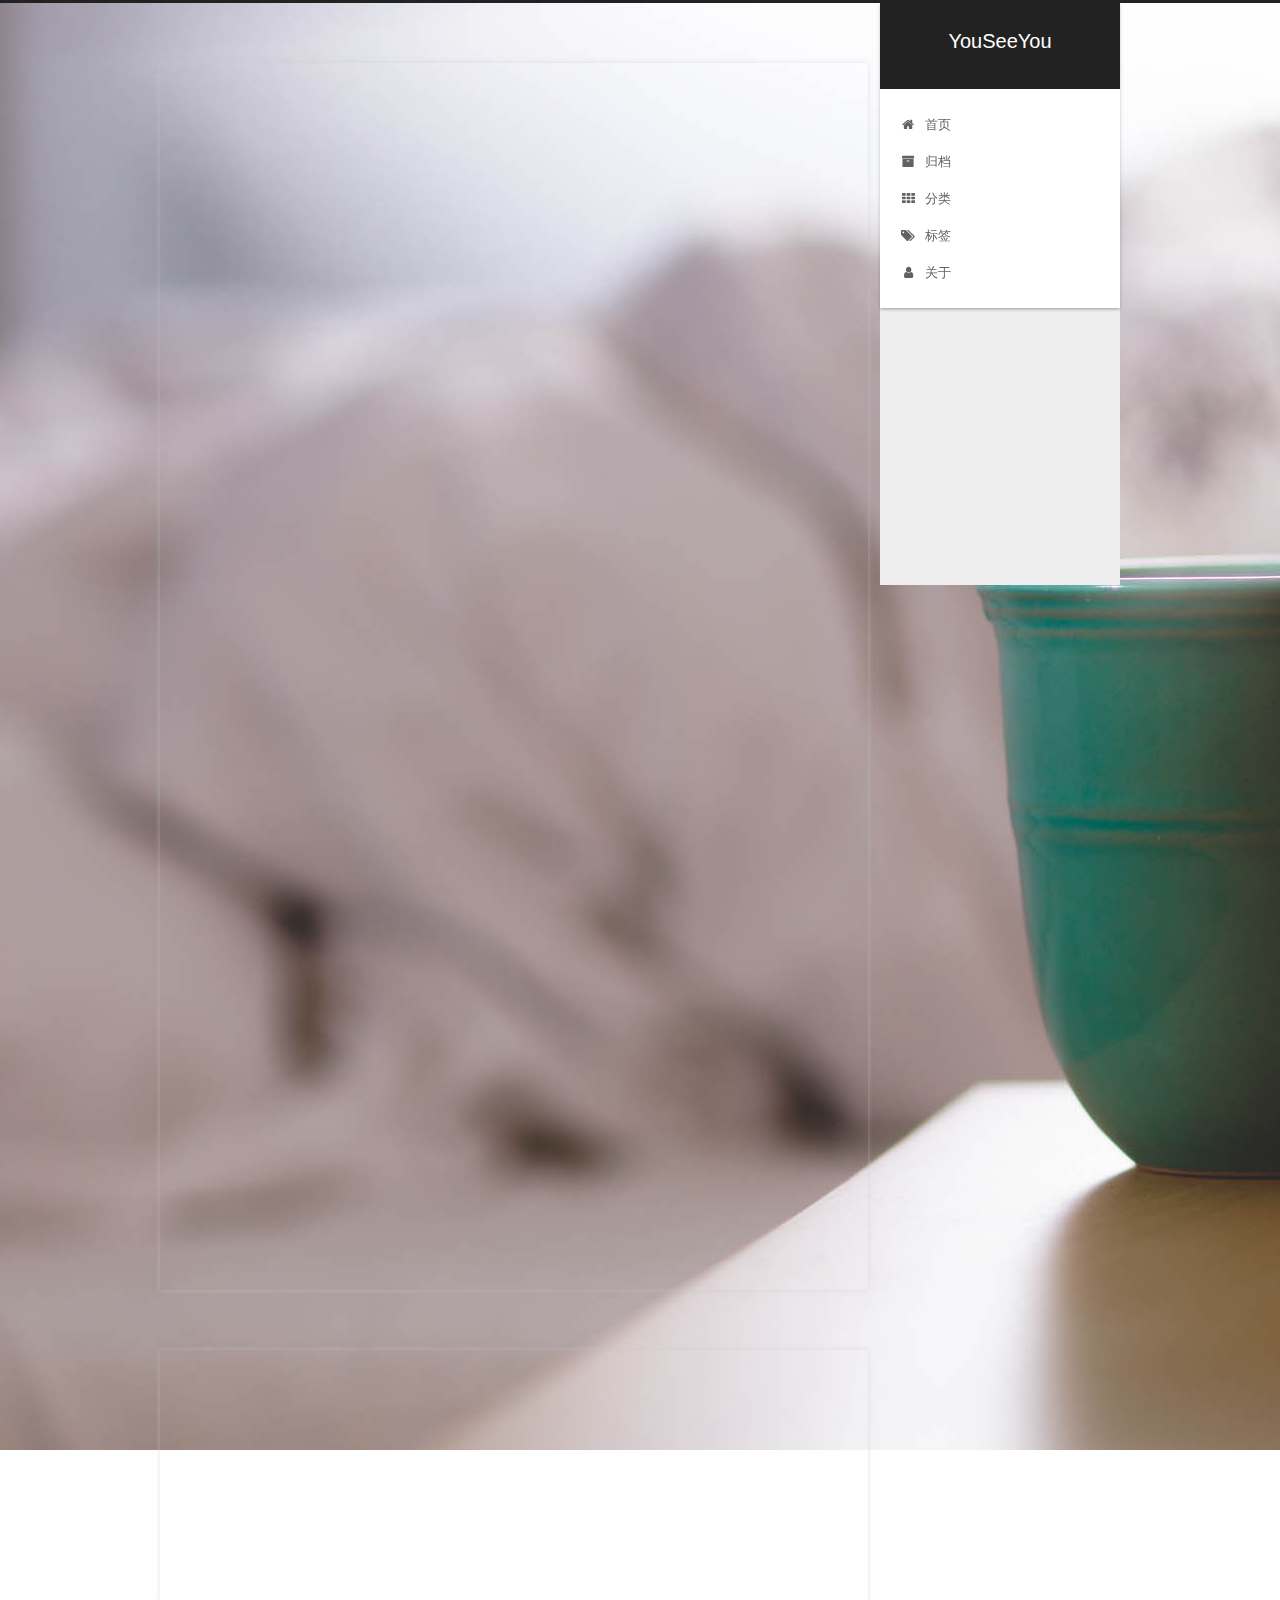
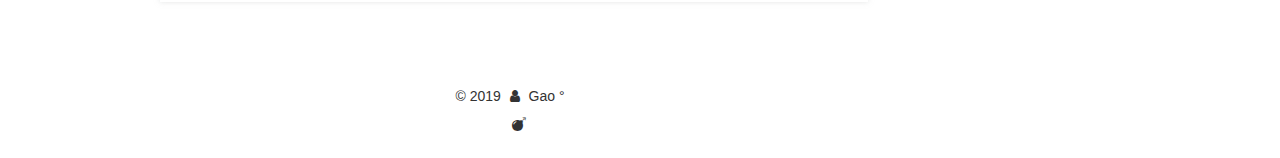
==== index.html @ b946b342 "Site updated: 2019-09-20 14:49:45" ====
<!DOCTYPE html>



  


<html class="theme-next gemini use-motion" lang="zh-Hans">
<head><meta name="generator" content="Hexo 3.8.0">
  <meta charset="UTF-8">
<meta http-equiv="X-UA-Compatible" content="IE=edge">
<meta name="viewport" content="width=device-width, initial-scale=1, maximum-scale=1">
<meta name="theme-color" content="#222">









<meta http-equiv="Cache-Control" content="no-transform">
<meta http-equiv="Cache-Control" content="no-siteapp">
















  
  
  <link href="/lib/fancybox/source/jquery.fancybox.css?v=2.1.5" rel="stylesheet" type="text/css">







<link href="/lib/font-awesome/css/font-awesome.min.css?v=4.6.2" rel="stylesheet" type="text/css">

<link href="/css/main.css?v=5.1.4" rel="stylesheet" type="text/css">

<script>
    (function(){
        if(''){
            if (prompt('请输入阅读密码:404') !== ''){
                alert('密码错误！');
                history.back();
            }
        }
    })();
</script>


  <link rel="apple-touch-icon" sizes="180x180" href="/images/favicon.ico?v=5.1.4">


  <link rel="icon" type="image/png" sizes="32x32" href="/images/favicon.ico?v=5.1.4">


  <link rel="icon" type="image/png" sizes="16x16" href="/images/favicon.ico?v=5.1.4">






  <meta name="keywords" content="Hexo, NexT">










<meta name="description" content="卿云烂兮. 乣缦缦兮.">
<meta property="og:type" content="website">
<meta property="og:title" content="YouSeeYou">
<meta property="og:url" content="http://yoursite.com/index.html">
<meta property="og:site_name" content="YouSeeYou">
<meta property="og:description" content="卿云烂兮. 乣缦缦兮.">
<meta property="og:locale" content="zh-Hans">
<meta name="twitter:card" content="summary">
<meta name="twitter:title" content="YouSeeYou">
<meta name="twitter:description" content="卿云烂兮. 乣缦缦兮.">



<script type="text/javascript" id="hexo.configurations">
  var NexT = window.NexT || {};
  var CONFIG = {
    root: '/',
    scheme: 'Gemini',
    version: '5.1.4',
    sidebar: {"position":"right      //靠右放置","display":"always       //在所有页面中都显示","offset":"12            //文章间距（只对Pisces | Gemini两种风格有效）","b2t":"false            //返回顶部按钮（只对Pisces | Gemini两种风格有效）","scrollpercent":"true   //返回顶部按钮的百分比"},
    fancybox: true,
    tabs: true,
    motion: {"enable":true,"async":false,"transition":{"post_block":"fadeIn","post_header":"slideDownIn","post_body":"slideDownIn","coll_header":"slideLeftIn","sidebar":"slideUpIn"}},
    duoshuo: {
      userId: '0',
      author: '博主'
    },
    algolia: {
      applicationID: '',
      apiKey: '',
      indexName: '',
      hits: {"per_page":10},
      labels: {"input_placeholder":"Search for Posts","hits_empty":"We didn't find any results for the search: ${query}","hits_stats":"${hits} results found in ${time} ms"}
    }
  };
</script>



  <link rel="canonical" href="http://yoursite.com/">





  <title>YouSeeYou</title>
  








</head>

<body itemscope itemtype="http://schema.org/WebPage" lang="zh-Hans">

  
  
    
  

  <div class="container sidebar-position-right      //靠右放置 
  page-home">
    <div class="headband"></div>

    <header id="header" class="header" itemscope itemtype="http://schema.org/WPHeader">
      <div class="header-inner"><div class="site-brand-wrapper">
  <div class="site-meta ">
    

    <div class="custom-logo-site-title">
      <a href="/" class="brand" rel="start">
        <span class="logo-line-before"><i></i></span>
        <span class="site-title">YouSeeYou</span>
        <span class="logo-line-after"><i></i></span>
      </a>
    </div>
      
        <p class="site-subtitle"></p>
      
  </div>

  <div class="site-nav-toggle">
    <button>
      <span class="btn-bar"></span>
      <span class="btn-bar"></span>
      <span class="btn-bar"></span>
    </button>
  </div>
</div>

<nav class="site-nav">
  

  
    <ul id="menu" class="menu">
      
        
        <li class="menu-item menu-item-home">
          <a href="/" rel="section">
            
              <i class="menu-item-icon fa fa-fw fa-home                          //首页"></i> <br>
            
            首页
          </a>
        </li>
      
        
        <li class="menu-item menu-item-archives">
          <a href="/archives/" rel="section">
            
              <i class="menu-item-icon fa fa-fw fa-archive          //归档"></i> <br>
            
            归档
          </a>
        </li>
      
        
        <li class="menu-item menu-item-categories">
          <a href="/categories/" rel="section">
            
              <i class="menu-item-icon fa fa-fw fa-th           //分类"></i> <br>
            
            分类
          </a>
        </li>
      
        
        <li class="menu-item menu-item-tags">
          <a href="/tags/" rel="section">
            
              <i class="menu-item-icon fa fa-fw fa-tags                     //标签"></i> <br>
            
            标签
          </a>
        </li>
      
        
        <li class="menu-item menu-item-about">
          <a href="/about/" rel="section">
            
              <i class="menu-item-icon fa fa-fw fa-user                   //关于"></i> <br>
            
            关于
          </a>
        </li>
      

      
    </ul>
  

  
</nav>



 </div>
    </header>

    <main id="main" class="main">
      <div class="main-inner">
        <div class="content-wrap">
          <div id="content" class="content">
            
  <section id="posts" class="posts-expand">
    
      

  

  
  
  

  <article class="post post-type-normal" itemscope itemtype="http://schema.org/Article">
  
  
  
  <div class="post-block">
    <link itemprop="mainEntityOfPage" href="http://yoursite.com/2019/09/20/My-New-Post/">

    <span hidden itemprop="author" itemscope itemtype="http://schema.org/Person">
      <meta itemprop="name" content="Gao °">
      <meta itemprop="description" content>
      <meta itemprop="image" content="/images/headPortrait.jpg">
    </span>

    <span hidden itemprop="publisher" itemscope itemtype="http://schema.org/Organization">
      <meta itemprop="name" content="YouSeeYou">
    </span>

    
      <header class="post-header">

        
        
          <h1 class="post-title" itemprop="name headline">
                
                <a class="post-title-link" href="/2019/09/20/My-New-Post/" itemprop="url">Gao °</a></h1>
        

        <div class="post-meta">
          <span class="post-time">
            
              <span class="post-meta-item-icon">
                <i class="fa fa-calendar-o"></i>
              </span>
              
                <span class="post-meta-item-text">发表于</span>
              
              <time title="创建于" itemprop="dateCreated datePublished" datetime="2019-09-20T14:44:04+08:00">
                2019-09-20
              </time>
            

            

            
          </span>

          
            <span class="post-category">
            
              <span class="post-meta-divider">|</span>
            
              <span class="post-meta-item-icon">
                <i class="fa fa-folder-o"></i>
              </span>
              
                <span class="post-meta-item-text">分类于</span>
              
              
                <span itemprop="about" itemscope itemtype="http://schema.org/Thing">
                  <a href="/categories/无/" itemprop="url" rel="index">
                    <span itemprop="name">无</span>
                  </a>
                </span>

                
                
              
            </span>
          

          
            
          

          
          

          

          

          

        </div>
      </header>
    

    
    
    
    <div class="post-body" itemprop="articleBody">

      
      

      
        
          <!-- <iframe scrolling='no' frameborder='0' src='http://yibo.iyiyun.com/Home/Distribute/ad404/key/1352236' width='654' height='470' style='display:block;'></iframe> -->
<!-- <a href="https://info.flagcounter.com/Z4oO"><img src="https://s11.flagcounter.com/count2/Z4oO/bg_FFFFFF/txt_000000/border_CCCCCC/columns_2/maxflags_10/viewers_0/labels_0/pageviews_0/flags_0/percent_0/" alt="Flag Counter" border="0"></a> -->
<p>多图警告！！<br><img src="/video/WH/2.jpg"></p>
<p><img src="/video/WH/3.jpg"><br>
          <!--noindex-->
          <div class="post-button text-center">
            <a class="btn" href="/2019/09/20/My-New-Post/#more" rel="contents">
              阅读全文 &raquo;
            </a>
          </div>
          <!--/noindex-->
        
      
    </p></div>
    
    
    
    <div>
          
    </div>
    

    

    

    <footer class="post-footer">
      

      

      

      
      
        <div class="post-eof"></div>
      
    </footer>
  </div>
  
  
  
  </article>


    
      

  

  
  
  

  <article class="post post-type-normal" itemscope itemtype="http://schema.org/Article">
  
  
  
  <div class="post-block">
    <link itemprop="mainEntityOfPage" href="http://yoursite.com/2019/09/20/password-test/">

    <span hidden itemprop="author" itemscope itemtype="http://schema.org/Person">
      <meta itemprop="name" content="Gao °">
      <meta itemprop="description" content>
      <meta itemprop="image" content="/images/headPortrait.jpg">
    </span>

    <span hidden itemprop="publisher" itemscope itemtype="http://schema.org/Organization">
      <meta itemprop="name" content="YouSeeYou">
    </span>

    
      <header class="post-header">

        
        
          <h1 class="post-title" itemprop="name headline">
                
                <a class="post-title-link" href="/2019/09/20/password-test/" itemprop="url">Gao °</a></h1>
        

        <div class="post-meta">
          <span class="post-time">
            
              <span class="post-meta-item-icon">
                <i class="fa fa-calendar-o"></i>
              </span>
              
                <span class="post-meta-item-text">发表于</span>
              
              <time title="创建于" itemprop="dateCreated datePublished" datetime="2019-09-20T14:24:49+08:00">
                2019-09-20
              </time>
            

            

            
          </span>

          
            <span class="post-category">
            
              <span class="post-meta-divider">|</span>
            
              <span class="post-meta-item-icon">
                <i class="fa fa-folder-o"></i>
              </span>
              
                <span class="post-meta-item-text">分类于</span>
              
              
                <span itemprop="about" itemscope itemtype="http://schema.org/Thing">
                  <a href="/categories/密码/" itemprop="url" rel="index">
                    <span itemprop="name">密码</span>
                  </a>
                </span>

                
                
              
            </span>
          

          
            
          

          
          

          

          

          

        </div>
      </header>
    

    
    
    
    <div class="post-body" itemprop="articleBody">

      
      

      
        
          
            
          
        
      
    </div>
    
    
    
    <div>
          
    </div>
    

    

    

    <footer class="post-footer">
      

      

      

      
      
        <div class="post-eof"></div>
      
    </footer>
  </div>
  
  
  
  </article>


    
  </section>

  


          </div>
          


          

        </div>
        
          
  
  <div class="sidebar-toggle">
    <div class="sidebar-toggle-line-wrap">
      <span class="sidebar-toggle-line sidebar-toggle-line-first"></span>
      <span class="sidebar-toggle-line sidebar-toggle-line-middle"></span>
      <span class="sidebar-toggle-line sidebar-toggle-line-last"></span>
    </div>
  </div>

  <aside id="sidebar" class="sidebar">
    
    <div class="sidebar-inner">

      

      

      <section class="site-overview-wrap sidebar-panel sidebar-panel-active">
        <div class="site-overview">
          <div class="site-author motion-element" itemprop="author" itemscope itemtype="http://schema.org/Person">
            
              <img class="site-author-image" itemprop="image" src="/images/headPortrait.jpg" alt="Gao °">
            
              <p class="site-author-name" itemprop="name">Gao °</p>
              <p class="site-description motion-element" itemprop="description">卿云烂兮. 乣缦缦兮.</p>
          </div>

          <nav class="site-state motion-element">

            
              <div class="site-state-item site-state-posts">
              
                <a href="/archives/">
              
                  <span class="site-state-item-count">2</span>
                  <span class="site-state-item-name">日志</span>
                </a>
              </div>
            

            
              
              
              <div class="site-state-item site-state-categories">
                
                  <span class="site-state-item-count">2</span>
                  <span class="site-state-item-name">分类</span>
                
              </div>
            

            
              
              
              <div class="site-state-item site-state-tags">
                
                  <span class="site-state-item-count">1</span>
                  <span class="site-state-item-name">标签</span>
                
              </div>
            

          </nav>

          

          

          
          

          
          

          
        </div>
      </section>

      

      
        <div class="back-to-top">
          <i class="fa fa-arrow-up"></i>
          
            <span id="scrollpercent"><span>0</span>%</span>
          
        </div>
      

    </div>
  </aside>


        
      </div>
    </main>

    <footer id="footer" class="footer">
      <div class="footer-inner">
        <div class="copyright">&copy; <span itemprop="copyrightYear">2019</span>
  <span class="with-love">
    <i class="fa fa-user"></i>
  </span>
  <span class="author" itemprop="copyrightHolder">Gao °</span>

  
</div>


  <div class="powered-by"></div>






  <div class="theme-info">
<span>　<i class="fa fa-bomb"></i></span>
<span id="showDays"></span>
</div>

<div>
<script async src="https://busuanzi.ibruce.info/busuanzi/2.3/busuanzi.pure.mini.js"></script>
<span id="busuanzi_container_site_pv" style="display:none">
    本站总访问量 <span id="busuanzi_value_site_pv"></span> 次
    <span class="post-meta-divider">|</span>
</span>
<span id="busuanzi_container_site_uv" style="display:none">
    有<span id="busuanzi_value_site_uv"></span>人看过我的博客啦
</span>
</div>


<script>
  var seconds = 1000;
  var minutes = seconds * 60;
  var hours = minutes * 60;
  var days = hours * 24;
  var years = days * 365;
  var birthDay = Date.UTC(2018,12,17,00,00,00); // 这里设置建站时间
  setInterval(function() {
    var today = new Date();
    var todayYear = today.getFullYear();
    var todayMonth = today.getMonth()+1;
    var todayDate = today.getDate();
    var todayHour = today.getHours();
    var todayMinute = today.getMinutes();
    var todaySecond = today.getSeconds();
    var now = Date.UTC(todayYear,todayMonth,todayDate,todayHour,todayMinute,todaySecond);
    var diff = now - birthDay;
    var diffYears = Math.floor(diff/years);
    var diffDays = Math.floor((diff/days)-diffYears*365);
    var diffHours = Math.floor((diff-(diffYears*365+diffDays)*days)/hours);
    var diffMinutes = Math.floor((diff-(diffYears*365+diffDays)*days-diffHours*hours)/minutes);
    var diffSeconds = Math.floor((diff-(diffYears*365+diffDays)*days-diffHours*hours-diffMinutes*minutes)/seconds);
      document.getElementById('showDays').innerHTML="本站已运行 "+diffYears+" 年 "+diffDays+" 天 "+diffHours+" 小时 "+diffMinutes+" 分钟 "+diffSeconds+" 秒";
  }, 1000);
</script>
        







        
      </div>
    </footer>

    

    

  </div>

  

<script type="text/javascript">
  if (Object.prototype.toString.call(window.Promise) !== '[object Function]') {
    window.Promise = null;
  }
</script>









  












  
  
    <script type="text/javascript" src="/lib/jquery/index.js?v=2.1.3"></script>
  

  
  
    <script type="text/javascript" src="/lib/fastclick/lib/fastclick.min.js?v=1.0.6"></script>
  

  
  
    <script type="text/javascript" src="/lib/jquery_lazyload/jquery.lazyload.js?v=1.9.7"></script>
  

  
  
    <script type="text/javascript" src="/lib/velocity/velocity.min.js?v=1.2.1"></script>
  

  
  
    <script type="text/javascript" src="/lib/velocity/velocity.ui.min.js?v=1.2.1"></script>
  

  
  
    <script type="text/javascript" src="/lib/fancybox/source/jquery.fancybox.pack.js?v=2.1.5"></script>
  


  


  <script type="text/javascript" src="/js/src/utils.js?v=5.1.4"></script>

  <script type="text/javascript" src="/js/src/motion.js?v=5.1.4"></script>



  
  


  <script type="text/javascript" src="/js/src/affix.js?v=5.1.4"></script>

  <script type="text/javascript" src="/js/src/schemes/pisces.js?v=5.1.4"></script>



  

  


  <script type="text/javascript" src="/js/src/bootstrap.js?v=5.1.4"></script>



  


  




	





  





  












  





  

  

  

  
  

  

  

  

<script src="/live2dw/lib/L2Dwidget.min.js?094cbace49a39548bed64abff5988b05"></script><script>L2Dwidget.init({"pluginRootPath":"live2dw/","pluginJsPath":"lib/","pluginModelPath":"assets/","model":{"jsonPath":"live2d-widget-model-wanko"},"display":{"position":"right","width":150,"height":300},"mobile":{"show":true},"log":false,"tagMode":false});</script></body>
</html>
---- css/main.css ----
/* normalize.css v3.0.2 | MIT License | git.io/normalize */
html {
  font-family: sans-serif; /* 1 */
  -ms-text-size-adjust: 100%; /* 2 */
  -webkit-text-size-adjust: 100%; /* 2 */
}
body {
  margin: 0;
}
article,
aside,
details,
figcaption,
figure,
footer,
header,
hgroup,
main,
menu,
nav,
section,
summary {
  display: block;
}
audio,
canvas,
progress,
video {
  display: inline-block; /* 1 */
  vertical-align: baseline; /* 2 */
}
audio:not([controls]) {
  display: none;
  height: 0;
}
[hidden],
template {
  display: none;
}
a {
  background-color: transparent;
}
a:active,
a:hover {
  outline: 0;
}
abbr[title] {
  border-bottom: 1px dotted;
}
b,
strong {
  font-weight: bold;
}
dfn {
  font-style: italic;
}
h1 {
  font-size: 2em;
  margin: 0.67em 0;
}
mark {
  background: #ff0;
  color: #000;
}
small {
  font-size: 80%;
}
sub,
sup {
  font-size: 75%;
  line-height: 0;
  position: relative;
  vertical-align: baseline;
}
sup {
  top: -0.5em;
}
sub {
  bottom: -0.25em;
}
img {
  border: 0;
}
svg:not(:root) {
  overflow: hidden;
}
figure {
  margin: 1em 40px;
}
hr {
  -moz-box-sizing: content-box;
  box-sizing: content-box;
  height: 0;
}
pre {
  overflow: auto;
}
code,
kbd,
pre,
samp {
  font-family: monospace, monospace;
  font-size: 1em;
}
button,
input,
optgroup,
select,
textarea {
  color: inherit; /* 1 */
  font: inherit; /* 2 */
  margin: 0; /* 3 */
}
button {
  overflow: visible;
}
button,
select {
  text-transform: none;
}
button,
html input[type="button"],
input[type="reset"],
input[type="submit"] {
  -webkit-appearance: button; /* 2 */
  cursor: pointer; /* 3 */
}
button[disabled],
html input[disabled] {
  cursor: default;
}
button::-moz-focus-inner,
input::-moz-focus-inner {
  border: 0;
  padding: 0;
}
input {
  line-height: normal;
}
input[type="checkbox"],
input[type="radio"] {
  box-sizing: border-box; /* 1 */
  padding: 0; /* 2 */
}
input[type="number"]::-webkit-inner-spin-button,
input[type="number"]::-webkit-outer-spin-button {
  height: auto;
}
input[type="search"] {
  -webkit-appearance: textfield; /* 1 */
  -moz-box-sizing: content-box;
  -webkit-box-sizing: content-box; /* 2 */
  box-sizing: content-box;
}
input[type="search"]::-webkit-search-cancel-button,
input[type="search"]::-webkit-search-decoration {
  -webkit-appearance: none;
}
fieldset {
  border: 1px solid #c0c0c0;
  margin: 0 2px;
  padding: 0.35em 0.625em 0.75em;
}
legend {
  border: 0; /* 1 */
  padding: 0; /* 2 */
}
textarea {
  overflow: auto;
}
optgroup {
  font-weight: bold;
}
table {
  border-collapse: collapse;
  border-spacing: 0;
}
td,
th {
  padding: 0;
}
::selection {
  background: #262a30;
  color: #fff;
}
body {
  position: relative;
  font-family: 'Lato', "PingFang SC", "Microsoft YaHei", sans-serif;
  font-size: 14px;
  line-height: 2;
  color: #555;
  background: #eee;
}
@media (max-width: 767px) {
  body {
    padding-right: 0 !important;
  }
}
@media (min-width: 768px) and (max-width: 991px) {
  body {
    padding-right: 0 !important;
  }
}
@media (min-width: 1600px) {
  body {
    font-size: 16px;
  }
}
h1,
h2,
h3,
h4,
h5,
h6 {
  margin: 0;
  padding: 0;
  font-weight: bold;
  line-height: 1.5;
  font-family: 'Lato', "PingFang SC", "Microsoft YaHei", sans-serif;
}
h2,
h3,
h4,
h5,
h6 {
  margin: 20px 0 15px;
}
h1 {
  font-size: 22px;
}
@media (max-width: 767px) {
  h1 {
    font-size: 18px;
  }
}
h2 {
  font-size: 20px;
}
@media (max-width: 767px) {
  h2 {
    font-size: 16px;
  }
}
h3 {
  font-size: 18px;
}
@media (max-width: 767px) {
  h3 {
    font-size: 14px;
  }
}
h4 {
  font-size: 16px;
}
@media (max-width: 767px) {
  h4 {
    font-size: 12px;
  }
}
h5 {
  font-size: 14px;
}
@media (max-width: 767px) {
  h5 {
    font-size: 10px;
  }
}
h6 {
  font-size: 12px;
}
@media (max-width: 767px) {
  h6 {
    font-size: 8px;
  }
}
p {
  margin: 0 0 20px 0;
}
a {
  color: #555;
  text-decoration: none;
  outline: none;
  border-bottom: 1px solid #999;
  word-wrap: break-word;
}
a:hover {
  color: #222;
  border-bottom-color: #222;
}
blockquote {
  margin: 0;
  padding: 0;
}
img {
  display: block;
  margin: auto;
  max-width: 100%;
  height: auto;
}
hr {
  margin: 40px 0;
  height: 3px;
  border: none;
  background-color: #ddd;
  background-image: repeating-linear-gradient(-45deg, #fff, #fff 4px, transparent 4px, transparent 8px);
}
blockquote {
  padding: 0 15px;
  color: #666;
  border-left: 4px solid #ddd;
}
blockquote cite::before {
  content: "-";
  padding: 0 5px;
}
dt {
  font-weight: 700;
}
dd {
  margin: 0;
  padding: 0;
}
kbd {
  border: 1px solid #ccc;
  border-radius: 0.2em;
  box-shadow: 0.1em 0.1em 0.2em rgba(0,0,0,0.1);
  background-color: #f9f9f9;
  font-family: inherit;
  background-image: -webkit-linear-gradient(top, #eee, #fff, #eee);
  padding: 0.1em 0.3em;
  white-space: nowrap;
}
.text-left {
  text-align: left;
}
.text-center {
  text-align: center;
}
.text-right {
  text-align: right;
}
.text-justify {
  text-align: justify;
}
.text-nowrap {
  white-space: nowrap;
}
.text-lowercase {
  text-transform: lowercase;
}
.text-uppercase {
  text-transform: uppercase;
}
.text-capitalize {
  text-transform: capitalize;
}
.center-block {
  display: block;
  margin-left: auto;
  margin-right: auto;
}
.clearfix:before,
.clearfix:after {
  content: " ";
  display: table;
}
.clearfix:after {
  clear: both;
}
.pullquote {
  width: 45%;
}
.pullquote.left {
  float: left;
  margin-left: 5px;
  margin-right: 10px;
}
.pullquote.right {
  float: right;
  margin-left: 10px;
  margin-right: 5px;
}
.affix.affix.affix {
  position: fixed;
}
.translation {
  margin-top: -20px;
  font-size: 14px;
  color: #999;
}
.scrollbar-measure {
  width: 100px;
  height: 100px;
  overflow: scroll;
  position: absolute;
  top: -9999px;
}
.use-motion .motion-element {
  opacity: 0;
}
table {
  margin: 20px 0;
  width: 100%;
  border-collapse: collapse;
  border-spacing: 0;
  border: 1px solid #ddd;
  font-size: 14px;
  table-layout: fixed;
  word-wrap: break-all;
}
table>tbody>tr:nth-of-type(odd) {
  background-color: #f9f9f9;
}
table>tbody>tr:hover {
  background-color: #f5f5f5;
}
caption,
th,
td {
  padding: 8px;
  text-align: left;
  vertical-align: middle;
  font-weight: normal;
}
th,
td {
  border-bottom: 3px solid #ddd;
  border-right: 1px solid #eee;
}
th {
  padding-bottom: 10px;
  font-weight: 700;
}
td {
  border-bottom-width: 1px;
}
html,
body {
  height: 100%;
}
.container {
  position: relative;
  min-height: 100%;
}
.header-inner {
  margin: 0 auto;
  padding: 100px 0 70px;
  width: calc(100% - 252px);
}
@media (min-width: 1600px) {
  .container .header-inner {
    width: 900px;
  }
}
.main {
  padding-bottom: 150px;
}
.main-inner {
  margin: 0 auto;
  width: calc(100% - 252px);
}
@media (min-width: 1600px) {
  .container .main-inner {
    width: 900px;
  }
}
.footer {
  position: absolute;
  left: 0;
  bottom: 0;
  width: 100%;
  min-height: 50px;
}
.footer-inner {
  box-sizing: border-box;
  margin: 20px auto;
  width: calc(100% - 252px);
}
@media (min-width: 1600px) {
  .container .footer-inner {
    width: 900px;
  }
}
pre,
.highlight {
  overflow: auto;
  margin: 20px 0;
  padding: 0;
  font-size: 13px;
  color: #4d4d4c;
  background: #f7f7f7;
  line-height: 1.6;
}
pre,
code {
  font-family: consolas, Menlo, "PingFang SC", "Microsoft YaHei", monospace;
}
code {
  padding: 2px 4px;
  word-wrap: break-word;
  color: #555;
  background: #eee;
  border-radius: 3px;
  font-size: 13px;
}
pre {
  padding: 10px;
}
pre code {
  padding: 0;
  color: #4d4d4c;
  background: none;
  text-shadow: none;
}
.highlight {
  border-radius: 1px;
}
.highlight pre {
  border: none;
  margin: 0;
  padding: 10px 0;
}
.highlight table {
  margin: 0;
  width: auto;
  border: none;
}
.highlight td {
  border: none;
  padding: 0;
}
.highlight figcaption {
  font-size: 1em;
  color: #4d4d4c;
  line-height: 1em;
  margin-bottom: 1em;
}
.highlight figcaption:before,
.highlight figcaption:after {
  content: " ";
  display: table;
}
.highlight figcaption:after {
  clear: both;
}
.highlight figcaption a {
  float: right;
  color: #4d4d4c;
}
.highlight figcaption a:hover {
  border-bottom-color: #4d4d4c;
}
.highlight .gutter pre {
  padding-left: 10px;
  padding-right: 10px;
  color: #869194;
  text-align: right;
  background-color: #eff2f3;
}
.highlight .code pre {
  width: 100%;
  padding-left: 10px;
  padding-right: 10px;
  background-color: #f7f7f7;
}
.highlight .line {
  height: 20px;
}
.gutter {
  -webkit-user-select: none;
  -moz-user-select: none;
  -ms-user-select: none;
  user-select: none;
}
.gist table {
  width: auto;
}
.gist table td {
  border: none;
}
pre .deletion {
  background: #fdd;
}
pre .addition {
  background: #dfd;
}
pre .meta {
  color: #8959a8;
}
pre .comment {
  color: #8e908c;
}
pre .variable,
pre .attribute,
pre .tag,
pre .regexp,
pre .ruby .constant,
pre .xml .tag .title,
pre .xml .pi,
pre .xml .doctype,
pre .html .doctype,
pre .css .id,
pre .css .class,
pre .css .pseudo {
  color: #c82829;
}
pre .number,
pre .preprocessor,
pre .built_in,
pre .literal,
pre .params,
pre .constant,
pre .command {
  color: #f5871f;
}
pre .ruby .class .title,
pre .css .rules .attribute,
pre .string,
pre .value,
pre .inheritance,
pre .header,
pre .ruby .symbol,
pre .xml .cdata,
pre .special,
pre .number,
pre .formula {
  color: #718c00;
}
pre .title,
pre .css .hexcolor {
  color: #3e999f;
}
pre .function,
pre .python .decorator,
pre .python .title,
pre .ruby .function .title,
pre .ruby .title .keyword,
pre .perl .sub,
pre .javascript .title,
pre .coffeescript .title {
  color: #4271ae;
}
pre .keyword,
pre .javascript .function {
  color: #8959a8;
}
.full-image.full-image.full-image.full-image {
  border: none;
  max-width: 100%;
  width: auto;
  margin: 20px auto 25px;
}
@media (min-width: 992px) {
  .full-image.full-image.full-image.full-image {
    max-width: none;
    width: 118%;
    margin: 0 -9%;
  }
}
.blockquote-center,
.page-home .post-type-quote blockquote,
.page-post-detail .post-type-quote blockquote {
  position: relative;
  margin: 40px 0;
  padding: 0;
  border-left: none;
  text-align: center;
}
.blockquote-center::before,
.page-home .post-type-quote blockquote::before,
.page-post-detail .post-type-quote blockquote::before,
.blockquote-center::after,
.page-home .post-type-quote blockquote::after,
.page-post-detail .post-type-quote blockquote::after {
  position: absolute;
  content: ' ';
  display: block;
  width: 100%;
  height: 24px;
  opacity: 0.2;
  background-repeat: no-repeat;
  background-position: 0 -6px;
  background-size: 22px 22px;
}
.blockquote-center::before,
.page-home .post-type-quote blockquote::before,
.page-post-detail .post-type-quote blockquote::before {
  top: -20px;
  background-image: url("../images/quote-l.svg");
  border-top: 1px solid #ccc;
}
.blockquote-center::after,
.page-home .post-type-quote blockquote::after,
.page-post-detail .post-type-quote blockquote::after {
  bottom: -20px;
  background-image: url("../images/quote-r.svg");
  border-bottom: 1px solid #ccc;
  background-position: 100% 8px;
}
.blockquote-center p,
.page-home .post-type-quote blockquote p,
.page-post-detail .post-type-quote blockquote p,
.blockquote-center div,
.page-home .post-type-quote blockquote div,
.page-post-detail .post-type-quote blockquote div {
  text-align: center;
}
.post .post-body .group-picture img {
  box-sizing: border-box;
  padding: 0 3px;
  border: none;
}
.post .group-picture-row {
  overflow: hidden;
  margin-top: 6px;
}
.post .group-picture-row:first-child {
  margin-top: 0;
}
.post .group-picture-column {
  float: left;
}
.page-post-detail .post-body .group-picture-column {
  float: none;
  margin-top: 10px;
  width: auto !important;
}
.page-post-detail .post-body .group-picture-column img {
  margin: 0 auto;
}
.page-archive .group-picture-container {
  overflow: hidden;
}
.page-archive .group-picture-row {
  float: left;
}
.page-archive .group-picture-row:first-child {
  margin-top: 6px;
}
.page-archive .group-picture-column {
  max-width: 150px;
  max-height: 150px;
}
.post-body .note {
  position: relative;
  padding: 15px;
  margin-bottom: 20px;
  border: 1px solid #eee;
  border-left-width: 5px;
  border-radius: 3px;
}
.post-body .note h2,
.post-body .note h3,
.post-body .note h4,
.post-body .note h5,
.post-body .note h6 {
  margin-top: 0;
  margin-bottom: 0;
  border-bottom: initial;
  padding-top: 0 !important;
}
.post-body .note p:first-child,
.post-body .note ul:first-child,
.post-body .note ol:first-child,
.post-body .note table:first-child,
.post-body .note pre:first-child,
.post-body .note blockquote:first-child {
  margin-top: 0;
}
.post-body .note p:last-child,
.post-body .note ul:last-child,
.post-body .note ol:last-child,
.post-body .note table:last-child,
.post-body .note pre:last-child,
.post-body .note blockquote:last-child {
  margin-bottom: 0;
}
.post-body .note.default {
  border-left-color: #777;
}
.post-body .note.default h2,
.post-body .note.default h3,
.post-body .note.default h4,
.post-body .note.default h5,
.post-body .note.default h6 {
  color: #777;
}
.post-body .note.primary {
  border-left-color: #6f42c1;
}
.post-body .note.primary h2,
.post-body .note.primary h3,
.post-body .note.primary h4,
.post-body .note.primary h5,
.post-body .note.primary h6 {
  color: #6f42c1;
}
.post-body .note.info {
  border-left-color: #428bca;
}
.post-body .note.info h2,
.post-body .note.info h3,
.post-body .note.info h4,
.post-body .note.info h5,
.post-body .note.info h6 {
  color: #428bca;
}
.post-body .note.success {
  border-left-color: #5cb85c;
}
.post-body .note.success h2,
.post-body .note.success h3,
.post-body .note.success h4,
.post-body .note.success h5,
.post-body .note.success h6 {
  color: #5cb85c;
}
.post-body .note.warning {
  border-left-color: #f0ad4e;
}
.post-body .note.warning h2,
.post-body .note.warning h3,
.post-body .note.warning h4,
.post-body .note.warning h5,
.post-body .note.warning h6 {
  color: #f0ad4e;
}
.post-body .note.danger {
  border-left-color: #d9534f;
}
.post-body .note.danger h2,
.post-body .note.danger h3,
.post-body .note.danger h4,
.post-body .note.danger h5,
.post-body .note.danger h6 {
  color: #d9534f;
}
.post-body .label {
  display: inline;
  padding: 0 2px;
  white-space: nowrap;
}
.post-body .label.default {
  background-color: #f0f0f0;
}
.post-body .label.primary {
  background-color: #efe6f7;
}
.post-body .label.info {
  background-color: #e5f2f8;
}
.post-body .label.success {
  background-color: #e7f4e9;
}
.post-body .label.warning {
  background-color: #fcf6e1;
}
.post-body .label.danger {
  background-color: #fae8eb;
}
.post-body .tabs {
  position: relative;
  display: block;
  margin-bottom: 20px;
  padding-top: 10px;
}
.post-body .tabs ul.nav-tabs {
  margin: 0;
  padding: 0;
  display: flex;
  margin-bottom: -1px;
}
@media (max-width: 413px) {
  .post-body .tabs ul.nav-tabs {
    display: block;
    margin-bottom: 5px;
  }
}
.post-body .tabs ul.nav-tabs li.tab {
  list-style-type: none !important;
  margin: 0 0.25em 0 0;
  border-top: 3px solid transparent;
  border-left: 1px solid transparent;
  border-right: 1px solid transparent;
}
@media (max-width: 413px) {
  .post-body .tabs ul.nav-tabs li.tab {
    margin: initial;
    border-top: 1px solid transparent;
    border-left: 3px solid transparent;
    border-right: 1px solid transparent;
    border-bottom: 1px solid transparent;
  }
}
.post-body .tabs ul.nav-tabs li.tab a {
  outline: 0;
  border-bottom: initial;
  display: block;
  line-height: 1.8em;
  padding: 0.25em 0.75em;
  transition-duration: 0.2s;
  transition-timing-function: ease-out;
  transition-delay: 0s;
}
.post-body .tabs ul.nav-tabs li.tab a i {
  width: 1.285714285714286em;
}
.post-body .tabs ul.nav-tabs li.tab.active {
  border-top: 3px solid #fc6423;
  border-left: 1px solid #ddd;
  border-right: 1px solid #ddd;
  background-color: #fff;
}
@media (max-width: 413px) {
  .post-body .tabs ul.nav-tabs li.tab.active {
    border-top: 1px solid #ddd;
    border-left: 3px solid #fc6423;
    border-right: 1px solid #ddd;
    border-bottom: 1px solid #ddd;
  }
}
.post-body .tabs ul.nav-tabs li.tab.active a {
  cursor: default;
  color: #555;
}
.post-body .tabs .tab-content {
  background-color: #fff;
}
.post-body .tabs .tab-content .tab-pane {
  border: 1px solid #ddd;
  padding: 20px 20px 0 20px;
}
.post-body .tabs .tab-content .tab-pane:not(.active) {
  display: none !important;
}
.post-body .tabs .tab-content .tab-pane.active {
  display: block !important;
}
.btn {
  display: inline-block;
  padding: 0 20px;
  font-size: 14px;
  color: #555;
  background: #fff;
  border: 2px solid #555;
  text-decoration: none;
  border-radius: 2px;
  transition-property: background-color;
  transition-duration: 0.2s;
  transition-timing-function: ease-in-out;
  transition-delay: 0s;
  line-height: 2;
}
.btn:hover {
  border-color: #222;
  color: #fff;
  background: #222;
}
.btn +.btn {
  margin: 0 0 8px 8px;
}
.btn .fa-fw {
  width: 1.285714285714286em;
  text-align: left;
}
.btn-bar {
  display: block;
  width: 22px;
  height: 2px;
  background: #555;
  border-radius: 1px;
}
.btn-bar+.btn-bar {
  margin-top: 4px;
}
.pagination {
  margin: 120px 0 40px;
  text-align: center;
  border-top: 1px solid #eee;
}
.page-number-basic,
.pagination .prev,
.pagination .next,
.pagination .page-number,
.pagination .space {
  display: inline-block;
  position: relative;
  top: -1px;
  margin: 0 10px;
  padding: 0 11px;
}
@media (max-width: 767px) {
  .page-number-basic,
  .pagination .prev,
  .pagination .next,
  .pagination .page-number,
  .pagination .space {
    margin: 0 5px;
  }
}
.pagination .prev,
.pagination .next,
.pagination .page-number {
  border-bottom: 0;
  border-top: 1px solid #eee;
  transition-property: border-color;
  transition-duration: 0.2s;
  transition-timing-function: ease-in-out;
  transition-delay: 0s;
}
.pagination .prev:hover,
.pagination .next:hover,
.pagination .page-number:hover {
  border-top-color: #222;
}
.pagination .space {
  padding: 0;
  margin: 0;
}
.pagination .prev {
  margin-left: 0;
}
.pagination .next {
  margin-right: 0;
}
.pagination .page-number.current {
  color: #fff;
  background: #ccc;
  border-top-color: #ccc;
}
@media (max-width: 767px) {
  .pagination {
    border-top: none;
  }
  .pagination .prev,
  .pagination .next,
  .pagination .page-number {
    margin-bottom: 10px;
    border-top: 0;
    border-bottom: 1px solid #eee;
    padding: 0 10px;
  }
  .pagination .prev:hover,
  .pagination .next:hover,
  .pagination .page-number:hover {
    border-bottom-color: #222;
  }
}
.comments {
  margin: 60px 20px 0;
}
.tag-cloud {
  text-align: center;
}
.tag-cloud a {
  display: inline-block;
  margin: 10px;
}
.back-to-top {
  display: none;
  margin: 20px -10px -20px;
  background: #eee;
  font-size: 12px;
  opacity: 0.6;
  cursor: pointer;
  text-align: center;
  -webkit-transform: translateZ(0);
  transition-duration: 0.2s;
  transition-timing-function: ease-in-out;
  transition-delay: 0s;
}
.back-to-top:hover {
  opacity: 0.8;
}
@media (min-width: 768px) and (max-width: 991px) {
  .back-to-top {
    display: none !important;
  }
}
@media (max-width: 767px) {
  .back-to-top {
    display: none !important;
  }
}
.back-to-top.back-to-top-on {
  display: block;
}
.header {
  background: transparent;
}
.header-inner {
  position: relative;
}
.headband {
  height: 3px;
  background: #222;
}
.site-meta {
  margin: 0;
  text-align: center;
}
@media (max-width: 767px) {
  .site-meta {
    text-align: center;
  }
}
.brand {
  position: relative;
  display: inline-block;
  padding: 0 40px;
  color: #fff;
  background: #222;
  border-bottom: none;
}
.brand:hover {
  color: #fff;
}
.logo {
  display: inline-block;
  margin-right: 5px;
  line-height: 36px;
  vertical-align: top;
}
.site-title {
  display: inline-block;
  vertical-align: top;
  line-height: 36px;
  font-size: 20px;
  font-weight: normal;
  font-family: 'Lato', "PingFang SC", "Microsoft YaHei", sans-serif;
}
.site-subtitle {
  margin-top: 10px;
  font-size: 13px;
  color: #ddd;
}
.use-motion .brand {
  opacity: 0;
}
.use-motion .logo,
.use-motion .site-title,
.use-motion .site-subtitle {
  opacity: 0;
  position: relative;
  top: -10px;
}
.site-nav-toggle {
  display: none;
  position: absolute;
  top: 10px;
  left: 10px;
}
@media (max-width: 767px) {
  .site-nav-toggle {
    display: block;
  }
}
.site-nav-toggle button {
  margin-top: 2px;
  padding: 9px 10px;
  background: transparent;
  border: none;
}
@media (max-width: 767px) {
  .site-nav {
    display: none;
    margin: 0 -10px;
    padding: 0 10px;
    clear: both;
    border-top: 1px solid #ddd;
  }
}
@media (min-width: 768px) and (max-width: 991px) {
  .site-nav {
    display: block !important;
  }
}
@media (min-width: 992px) {
  .site-nav {
    display: block !important;
  }
}
.menu {
  margin-top: 20px;
  padding-left: 0;
  text-align: center;
}
.menu .menu-item {
  display: inline-block;
  margin: 0 10px;
  list-style: none;
}
@media screen and (max-width: 767px) {
  .menu .menu-item {
    margin-top: 10px;
  }
}
.menu .menu-item a {
  display: block;
  font-size: 13px;
  line-height: inherit;
  border-bottom: 1px solid transparent;
  transition-property: border-color;
  transition-duration: 0.2s;
  transition-timing-function: ease-in-out;
  transition-delay: 0s;
}
.menu .menu-item a:hover,
.menu-item-active a {
  border-bottom-color: #222;
}
.menu .menu-item .fa {
  margin-right: 5px;
}
.use-motion .menu-item {
  opacity: 0;
}
.post-body {
  font-family: 'Lato', "PingFang SC", "Microsoft YaHei", sans-serif;
}
@media (max-width: 767px) {
  .post-body {
    word-break: break-word;
  }
}
.post-body .fancybox img {
  display: block !important;
  margin: 0 auto;
  cursor: pointer;
  cursor: zoom-in;
  cursor: -webkit-zoom-in;
}
.post-body .image-caption,
.post-body .figure .caption {
  margin: -20px auto 15px;
  text-align: center;
  font-size: 14px;
  color: #999;
  font-weight: bold;
  line-height: 1;
}
.post-sticky-flag {
  display: inline-block;
  font-size: 16px;
  -ms-transform: rotate(30deg);
  -webkit-transform: rotate(30deg);
  -moz-transform: rotate(30deg);
  -ms-transform: rotate(30deg);
  -o-transform: rotate(30deg);
  transform: rotate(30deg);
}
.use-motion .post-block,
.use-motion .pagination,
.use-motion .comments {
  opacity: 0;
}
.use-motion .post-header {
  opacity: 0;
}
.use-motion .post-body {
  opacity: 0;
}
.use-motion .collection-title {
  opacity: 0;
}
.posts-expand {
  padding-top: 40px;
}
@media (max-width: 767px) {
  .posts-expand {
    margin: 0 20px;
  }
  .post-body pre .gutter pre {
    padding-right: 10px;
  }
  .post-body .highlight {
    margin-left: 0px;
    margin-right: 0px;
    padding: 0;
  }
  .post-body .highlight .gutter pre {
    padding-right: 10px;
  }
}
@media (min-width: 992px) {
  .posts-expand .post-body {
    text-align: justify;
  }
}
.posts-expand .post-body h2,
.posts-expand .post-body h3,
.posts-expand .post-body h4,
.posts-expand .post-body h5,
.posts-expand .post-body h6 {
  padding-top: 10px;
}
.posts-expand .post-body h2 .header-anchor,
.posts-expand .post-body h3 .header-anchor,
.posts-expand .post-body h4 .header-anchor,
.posts-expand .post-body h5 .header-anchor,
.posts-expand .post-body h6 .header-anchor {
  float: right;
  margin-left: 10px;
  color: #ccc;
  border-bottom-style: none;
  visibility: hidden;
}
.posts-expand .post-body h2 .header-anchor:hover,
.posts-expand .post-body h3 .header-anchor:hover,
.posts-expand .post-body h4 .header-anchor:hover,
.posts-expand .post-body h5 .header-anchor:hover,
.posts-expand .post-body h6 .header-anchor:hover {
  color: inherit;
}
.posts-expand .post-body h2:hover .header-anchor,
.posts-expand .post-body h3:hover .header-anchor,
.posts-expand .post-body h4:hover .header-anchor,
.posts-expand .post-body h5:hover .header-anchor,
.posts-expand .post-body h6:hover .header-anchor {
  visibility: visible;
}
.posts-expand .post-body ul li {
  list-style: circle;
}
.posts-expand .post-body img {
  box-sizing: border-box;
  margin: auto;
  padding: 3px;
  border: 1px solid #ddd;
}
.posts-expand .post-body .fancybox img {
  margin: 0 auto 25px;
}
@media (max-width: 767px) {
  .posts-collapse {
    margin: 0 20px;
  }
  .posts-collapse .post-title,
  .posts-collapse .post-meta {
    display: block;
    width: auto;
    text-align: left;
  }
}
.posts-collapse {
  position: relative;
  z-index: 1010;
  margin-left: 55px;
}
.posts-collapse::after {
  content: " ";
  position: absolute;
  top: 20px;
  left: 0;
  margin-left: -2px;
  width: 4px;
  height: 100%;
  background: #f5f5f5;
  z-index: -1;
}
@media (max-width: 767px) {
  .posts-collapse {
    margin: 0 20px;
  }
}
.posts-collapse .collection-title {
  position: relative;
  margin: 60px 0;
}
.posts-collapse .collection-title h1,
.posts-collapse .collection-title h2 {
  margin-left: 20px;
}
.posts-collapse .collection-title small {
  color: #bbb;
  margin-left: 5px;
}
.posts-collapse .collection-title::before {
  content: " ";
  position: absolute;
  left: 0;
  top: 50%;
  margin-left: -4px;
  margin-top: -4px;
  width: 8px;
  height: 8px;
  background: #bbb;
  border-radius: 50%;
}
.posts-collapse .post {
  margin: 30px 0;
}
.posts-collapse .post-header {
  position: relative;
  transition-duration: 0.2s;
  transition-timing-function: ease-in-out;
  transition-delay: 0s;
  transition-property: border;
  border-bottom: 1px dashed #ccc;
}
.posts-collapse .post-header::before {
  content: " ";
  position: absolute;
  left: 0;
  top: 12px;
  width: 6px;
  height: 6px;
  margin-left: -4px;
  background: #bbb;
  border-radius: 50%;
  border: 1px solid #fff;
  transition-duration: 0.2s;
  transition-timing-function: ease-in-out;
  transition-delay: 0s;
  transition-property: background;
}
.posts-collapse .post-header:hover {
  border-bottom-color: #666;
}
.posts-collapse .post-header:hover::before {
  background: #222;
}
.posts-collapse .post-meta {
  position: absolute;
  font-size: 12px;
  left: 20px;
  top: 5px;
}
.posts-collapse .post-comments-count {
  display: none;
}
.posts-collapse .post-title {
  margin-left: 60px;
  font-size: 16px;
  font-weight: normal;
  line-height: inherit;
}
.posts-collapse .post-title::after {
  margin-left: 3px;
  opacity: 0.6;
}
.posts-collapse .post-title a {
  color: #666;
  border-bottom: none;
}
.page-home .post-type-quote .post-header,
.page-post-detail .post-type-quote .post-header,
.page-home .post-type-quote .post-tags,
.page-post-detail .post-type-quote .post-tags {
  display: none;
}
.posts-expand .post-title {
  text-align: center;
  word-break: break-word;
  font-weight: 400;
}
.posts-expand .post-title-link {
  display: inline-block;
  position: relative;
  color: #555;
  border-bottom: none;
  line-height: 1.2;
  vertical-align: top;
}
.posts-expand .post-title-link::before {
  content: "";
  position: absolute;
  width: 100%;
  height: 2px;
  bottom: 0;
  left: 0;
  background-color: #000;
  visibility: hidden;
  -webkit-transform: scaleX(0);
  -moz-transform: scaleX(0);
  -ms-transform: scaleX(0);
  -o-transform: scaleX(0);
  transform: scaleX(0);
  transition-duration: 0.2s;
  transition-timing-function: ease-in-out;
  transition-delay: 0s;
}
.posts-expand .post-title-link:hover::before {
  visibility: visible;
  -webkit-transform: scaleX(1);
  -moz-transform: scaleX(1);
  -ms-transform: scaleX(1);
  -o-transform: scaleX(1);
  transform: scaleX(1);
}
.posts-expand .post-title-link .fa {
  font-size: 16px;
}
.posts-expand .post-meta {
  margin: 3px 0 60px 0;
  color: #999;
  font-family: 'Lato', "PingFang SC", "Microsoft YaHei", sans-serif;
  font-size: 12px;
  text-align: center;
}
.posts-expand .post-meta .post-category-list {
  display: inline-block;
  margin: 0;
  padding: 3px;
}
.posts-expand .post-meta .post-category-list-link {
  color: #999;
}
.posts-expand .post-meta .post-description {
  font-size: 14px;
  margin-top: 2px;
}
.post-meta-divider {
  margin: 0 0.5em;
}
.post-meta-item-icon {
  margin-right: 3px;
}
@media (min-width: 768px) and (max-width: 991px) {
  .post-meta-item-icon {
    display: inline-block;
  }
}
@media (max-width: 767px) {
  .post-meta-item-icon {
    display: inline-block;
  }
}
@media (min-width: 768px) and (max-width: 991px) {
  .post-meta-item-text {
    display: none;
  }
}
@media (max-width: 767px) {
  .post-meta-item-text {
    display: none;
  }
}
@media (max-width: 767px) {
  .posts-expand .post-comments-count {
    display: none;
  }
}
.post-button {
  margin-top: 40px;
}
.posts-expand .post-tags {
  margin-top: 40px;
  text-align: center;
}
.posts-expand .post-tags a {
  display: inline-block;
  margin-right: 10px;
  font-size: 13px;
}
.post-nav {
  display: table;
  margin-top: 15px;
  width: 100%;
  border-top: 1px solid #eee;
}
.post-nav-divider {
  display: table-cell;
  width: 10%;
}
.post-nav-item {
  display: table-cell;
  padding: 10px 0 0 0;
  width: 45%;
  vertical-align: top;
}
.post-nav-item a {
  position: relative;
  display: block;
  line-height: 25px;
  font-size: 14px;
  color: #555;
  border-bottom: none;
}
.post-nav-item a:hover {
  color: #222;
  border-bottom: none;
}
.post-nav-item a:active {
  top: 2px;
}
.post-nav-item .fa {
  position: absolute;
  top: 8px;
  left: 0;
  font-size: 12px;
}
.post-nav-next a {
  padding-left: 15px;
}
.post-nav-prev {
  text-align: right;
}
.post-nav-prev a {
  padding-right: 15px;
}
.post-nav-prev .fa {
  right: 0;
  left: auto;
}
.posts-expand .post-eof {
  display: block;
  margin: 80px auto 60px;
  width: 8%;
  height: 1px;
  background: #ccc;
  text-align: center;
}
.post:last-child .post-eof.post-eof.post-eof {
  display: none;
}
.post-gallery {
  display: table;
  table-layout: fixed;
  width: 100%;
  border-collapse: separate;
}
.post-gallery-row {
  display: table-row;
}
.post-gallery .post-gallery-img {
  display: table-cell;
  text-align: center;
  vertical-align: middle;
  border: none;
}
.post-gallery .post-gallery-img img {
  max-width: 100%;
  max-height: 100%;
  border: none;
}
.fancybox-close,
.fancybox-close:hover {
  border: none;
}
.rtl.post-body p,
.rtl.post-body a,
.rtl.post-body h1,
.rtl.post-body h2,
.rtl.post-body h3,
.rtl.post-body h4,
.rtl.post-body h5,
.rtl.post-body h6,
.rtl.post-body li,
.rtl.post-body ul,
.rtl.post-body ol {
  direction: rtl;
  font-family: UKIJ Ekran;
}
.rtl.post-title {
  font-family: UKIJ Ekran;
}
.my_post_copyright {
  width: 85%;
  max-width: 45em;
  margin: 2.8em auto 0;
  padding: 0.5em 1em;
  border: 1px solid #d3d3d3;
  font-size: 0.93rem;
  line-height: 1.6em;
  word-break: break-all;
  background: rgba(255,255,255,0.4);
}
.my_post_copyright p {
  margin: 0;
}
.my_post_copyright span {
  display: inline-block;
  width: 5.2em;
  color: #b5b5b5;
  font-weight: bold;
}
.my_post_copyright .raw {
  margin-left: 1em;
  width: 5em;
}
.my_post_copyright a {
  color: #808080;
  border-bottom: 0;
}
.my_post_copyright a:hover {
  color: #a3d2a3;
  text-decoration: underline;
}
.my_post_copyright:hover .fa-clipboard {
  color: #000;
}
.my_post_copyright .post-url:hover {
  font-weight: normal;
}
.my_post_copyright .copy-path {
  margin-left: 1em;
  width: 1em;
}
@media (max-width: 767px) {
  .my_post_copyright .copy-path {
    display: none;
  }
}
.my_post_copyright .copy-path:hover {
  color: #808080;
  cursor: pointer;
}
.sidebar {
  position: fixed;
  right: 0;
  top: 0;
  bottom: 0;
  width: 0;
  z-index: 1040;
  box-shadow: inset 0 2px 6px #000;
  background: #222;
  -webkit-transform: translateZ(0);
}
.sidebar a {
  color: #999;
  border-bottom-color: #555;
}
.sidebar a:hover {
  color: #eee;
}
@media (min-width: 768px) and (max-width: 991px) {
  .sidebar {
    display: none !important;
  }
}
@media (max-width: 767px) {
  .sidebar {
    display: none !important;
  }
}
.sidebar-inner {
  position: relative;
  padding: 20px 10px;
  color: #999;
  text-align: center;
}
.site-overview-wrap {
  overflow: hidden;
}
.site-overview {
  overflow-y: auto;
  overflow-x: hidden;
}
.sidebar-toggle {
  position: fixed;
  right: 30px;
  bottom: 45px;
  width: 14px;
  height: 14px;
  padding: 5px;
  background: #222;
  line-height: 0;
  z-index: 1050;
  cursor: pointer;
  -webkit-transform: translateZ(0);
}
@media (min-width: 768px) and (max-width: 991px) {
  .sidebar-toggle {
    display: none !important;
  }
}
@media (max-width: 767px) {
  .sidebar-toggle {
    display: none !important;
  }
}
.sidebar-toggle-line {
  position: relative;
  display: inline-block;
  vertical-align: top;
  height: 2px;
  width: 100%;
  background: #fff;
  margin-top: 3px;
}
.sidebar-toggle-line:first-child {
  margin-top: 0;
}
.site-author-image {
  display: block;
  margin: 0 auto;
  padding: 2px;
  max-width: 120px;
  height: auto;
  border: 1px solid #eee;
}
.site-author-name {
  margin: 0;
  text-align: center;
  color: #222;
  font-weight: 600;
}
.site-description {
  margin-top: 0;
  text-align: center;
  font-size: 13px;
  color: #999;
}
.site-author-image {
  display: block;
  margin: 0 auto;
  padding: 2px;
  max-width: 120px;
  height: auto;
  border: 1px solid #eee;
/* 头像圆形 */
  border-radius: 80px;
  -webkit-border-radius: 80px;
  -moz-border-radius: 80px;
  box-shadow: inset 0 -1px 0 #333 sf;
/* 设置循环动画 [animation: (play)动画名称 (2s)动画播放时长单位秒或微秒 (ase-out)动画播放的速度曲线为以低速结束 
    (1s)等待1秒然后开始动画 (1)动画播放次数(infinite为循环播放) ]*/
/* 鼠标经过头像旋转360度 */
  -webkit-transition: -webkit-transform 1s ease-out;
  -moz-transition: -moz-transform 1s ease-out;
  transition: transform 1s ease-out;
}
img:hover {
/* 鼠标经过停止头像旋转 
  -webkit-animation-play-state:paused;
  animation-play-state:paused;*/
/* 鼠标经过头像旋转360度 */
  -webkit-transform: rotateZ(360deg);
  -moz-transform: rotateZ(360deg);
  -webkit-transform: rotateZ(360deg);
  -moz-transform: rotateZ(360deg);
  -ms-transform: rotateZ(360deg);
  -o-transform: rotateZ(360deg);
  transform: rotateZ(360deg);
}
@-webkit-keyframes play {
  0% {
    -webkit-transform: rotateZ(0deg);
  }
  100% {
    -webkit-transform: rotateZ(-360deg);
  }
}
@-moz-keyframes play {
  0% {
    -moz-transform: rotateZ(0deg);
  }
  100% {
    -moz-transform: rotateZ(-360deg);
  }
}
@-moz-keyframes play {
  0% {
    -webkit-transform: rotateZ(0deg);
    -moz-transform: rotateZ(0deg);
    -ms-transform: rotateZ(0deg);
    -o-transform: rotateZ(0deg);
    transform: rotateZ(0deg);
  }
  100% {
    -webkit-transform: rotateZ(-360deg);
    -moz-transform: rotateZ(-360deg);
    -ms-transform: rotateZ(-360deg);
    -o-transform: rotateZ(-360deg);
    transform: rotateZ(-360deg);
  }
}
@-webkit-keyframes play {
  0% {
    -webkit-transform: rotateZ(0deg);
    -moz-transform: rotateZ(0deg);
    -ms-transform: rotateZ(0deg);
    -o-transform: rotateZ(0deg);
    transform: rotateZ(0deg);
  }
  100% {
    -webkit-transform: rotateZ(-360deg);
    -moz-transform: rotateZ(-360deg);
    -ms-transform: rotateZ(-360deg);
    -o-transform: rotateZ(-360deg);
    transform: rotateZ(-360deg);
  }
}
@-o-keyframes play {
  0% {
    -webkit-transform: rotateZ(0deg);
    -moz-transform: rotateZ(0deg);
    -ms-transform: rotateZ(0deg);
    -o-transform: rotateZ(0deg);
    transform: rotateZ(0deg);
  }
  100% {
    -webkit-transform: rotateZ(-360deg);
    -moz-transform: rotateZ(-360deg);
    -ms-transform: rotateZ(-360deg);
    -o-transform: rotateZ(-360deg);
    transform: rotateZ(-360deg);
  }
}
@keyframes play {
  0% {
    -webkit-transform: rotateZ(0deg);
    -moz-transform: rotateZ(0deg);
    -ms-transform: rotateZ(0deg);
    -o-transform: rotateZ(0deg);
    transform: rotateZ(0deg);
  }
  100% {
    -webkit-transform: rotateZ(-360deg);
    -moz-transform: rotateZ(-360deg);
    -ms-transform: rotateZ(-360deg);
    -o-transform: rotateZ(-360deg);
    transform: rotateZ(-360deg);
  }
}
.site-state {
  overflow: hidden;
  line-height: 1.4;
  white-space: nowrap;
  text-align: center;
}
.site-state-item {
  display: inline-block;
  padding: 0 15px;
  border-left: 1px solid #eee;
}
.site-state-item:first-child {
  border-left: none;
}
.site-state-item a {
  border-bottom: none;
}
.site-state-item-count {
  display: block;
  text-align: center;
  color: inherit;
  font-weight: 600;
  font-size: 16px;
}
.site-state-item-name {
  font-size: 13px;
  color: #999;
}
.feed-link {
  margin-top: 20px;
}
.feed-link a {
  display: inline-block;
  padding: 0 15px;
  color: #fc6423;
  border: 1px solid #fc6423;
  border-radius: 4px;
}
.feed-link a i {
  color: #fc6423;
  font-size: 14px;
}
.feed-link a:hover {
  color: #fff;
  background: #fc6423;
}
.feed-link a:hover i {
  color: #fff;
}
.links-of-author {
  margin-top: 20px;
}
.links-of-author a {
  display: inline-block;
  vertical-align: middle;
  margin-right: 10px;
  margin-bottom: 10px;
  border-bottom-color: #555;
  font-size: 13px;
}
.links-of-author a:before {
  display: inline-block;
  vertical-align: middle;
  margin-right: 3px;
  content: " ";
  width: 4px;
  height: 4px;
  border-radius: 50%;
  background: #ff9f62;
}
.links-of-blogroll {
  font-size: 13px;
}
.links-of-blogroll-title {
  margin-top: 20px;
  font-size: 14px;
  font-weight: 600;
}
.links-of-blogroll-list {
  margin: 0;
  padding: 0;
  list-style: none;
}
.links-of-blogroll-item {
  padding: 2px 10px;
}
.links-of-blogroll-item a {
  max-width: 280px;
  box-sizing: border-box;
  display: inline-block;
  overflow: hidden;
  white-space: nowrap;
  text-overflow: ellipsis;
}
.sidebar-nav {
  margin: 0 0 20px;
  padding-left: 0;
}
.sidebar-nav li {
  display: inline-block;
  cursor: pointer;
  border-bottom: 1px solid transparent;
  font-size: 14px;
  color: #555;
}
.sidebar-nav li:hover {
  color: #fc6423;
}
.page-post-detail .sidebar-nav-toc {
  padding: 0 5px;
}
.page-post-detail .sidebar-nav-overview {
  margin-left: 10px;
}
.sidebar-nav .sidebar-nav-active {
  color: #fc6423;
  border-bottom-color: #fc6423;
}
.sidebar-nav .sidebar-nav-active:hover {
  color: #fc6423;
}
.sidebar-panel {
  display: none;
}
.sidebar-panel-active {
  display: block;
}
.post-toc-empty {
  font-size: 14px;
  color: #666;
}
.post-toc-wrap {
  overflow: hidden;
}
.post-toc {
  overflow: auto;
}
.post-toc ol {
  margin: 0;
  padding: 0 2px 5px 10px;
  text-align: left;
  list-style: none;
  font-size: 14px;
}
.post-toc ol > ol {
  padding-left: 0;
}
.post-toc ol a {
  transition-duration: 0.2s;
  transition-timing-function: ease-in-out;
  transition-delay: 0s;
  transition-property: all;
  color: #666;
  border-bottom-color: #ccc;
}
.post-toc ol a:hover {
  color: #000;
  border-bottom-color: #000;
}
.post-toc .nav-item {
  overflow: hidden;
  text-overflow: ellipsis;
  text-align: justify;
  white-space: nowrap;
  line-height: 1.8;
}
.post-toc .nav .nav-child {
  display: none;
}
.post-toc .nav .active > .nav-child {
  display: block;
}
.post-toc .nav .active-current > .nav-child {
  display: block;
}
.post-toc .nav .active-current > .nav-child > .nav-item {
  display: block;
}
.post-toc .nav .active > a {
  color: #fc6423;
  border-bottom-color: #fc6423;
}
.post-toc .nav .active-current > a {
  color: #fc6423;
}
.post-toc .nav .active-current > a:hover {
  color: #fc6423;
}
.footer {
  font-size: 14px;
  color: #999;
}
.footer img {
  border: none;
}
.footer-inner {
  text-align: center;
}
.with-love {
  display: inline-block;
  margin: 0 5px;
}
.powered-by,
.theme-info {
  display: inline-block;
}
.cc-license {
  margin-top: 10px;
  text-align: center;
}
.cc-license .cc-opacity {
  opacity: 0.7;
  border-bottom: none;
}
.cc-license .cc-opacity:hover {
  opacity: 0.9;
}
.cc-license img {
  display: inline-block;
}
.theme-next #ds-thread #ds-reset {
  color: #555;
}
.theme-next #ds-thread #ds-reset .ds-replybox {
  margin-bottom: 30px;
}
.theme-next #ds-thread #ds-reset .ds-replybox .ds-avatar,
.theme-next #ds-reset .ds-avatar img {
  box-shadow: none;
}
.theme-next #ds-thread #ds-reset .ds-textarea-wrapper {
  border-color: #c7d4e1;
  background: none;
  border-top-right-radius: 3px;
  border-top-left-radius: 3px;
}
.theme-next #ds-thread #ds-reset .ds-textarea-wrapper textarea {
  height: 60px;
}
.theme-next #ds-reset .ds-rounded-top {
  border-radius: 0;
}
.theme-next #ds-thread #ds-reset .ds-post-toolbar {
  box-sizing: border-box;
  border: 1px solid #c7d4e1;
  background: #f6f8fa;
}
.theme-next #ds-thread #ds-reset .ds-post-options {
  height: 40px;
  border: none;
  background: none;
}
.theme-next #ds-thread #ds-reset .ds-toolbar-buttons {
  top: 11px;
}
.theme-next #ds-thread #ds-reset .ds-sync {
  top: 5px;
}
.theme-next #ds-thread #ds-reset .ds-post-button {
  top: 4px;
  right: 5px;
  width: 90px;
  height: 30px;
  border: 1px solid #c5ced7;
  border-radius: 3px;
  background-image: linear-gradient(#fbfbfc, #f5f7f9);
  color: #60676d;
}
.theme-next #ds-thread #ds-reset .ds-post-button:hover {
  background-position: 0 -30px;
  color: #60676d;
}
.theme-next #ds-thread #ds-reset .ds-comments-info {
  padding: 10px 0;
}
.theme-next #ds-thread #ds-reset .ds-sort {
  display: none;
}
.theme-next #ds-thread #ds-reset li.ds-tab a.ds-current {
  border: none;
  background: #f6f8fa;
  color: #60676d;
}
.theme-next #ds-thread #ds-reset li.ds-tab a.ds-current:hover {
  background-color: #e9f0f7;
  color: #60676d;
}
.theme-next #ds-thread #ds-reset li.ds-tab a {
  border-radius: 2px;
  padding: 5px;
}
.theme-next #ds-thread #ds-reset .ds-login-buttons p {
  color: #999;
  line-height: 36px;
}
.theme-next #ds-thread #ds-reset .ds-login-buttons .ds-service-list li {
  height: 28px;
}
.theme-next #ds-thread #ds-reset .ds-service-list a {
  background: none;
  padding: 5px;
  border: 1px solid;
  border-radius: 3px;
  text-align: center;
}
.theme-next #ds-thread #ds-reset .ds-service-list a:hover {
  color: #fff;
  background: #666;
}
.theme-next #ds-thread #ds-reset .ds-service-list .ds-weibo {
  color: #fc9b00;
  border-color: #fc9b00;
}
.theme-next #ds-thread #ds-reset .ds-service-list .ds-weibo:hover {
  background: #fc9b00;
}
.theme-next #ds-thread #ds-reset .ds-service-list .ds-qq {
  color: #60a3ec;
  border-color: #60a3ec;
}
.theme-next #ds-thread #ds-reset .ds-service-list .ds-qq:hover {
  background: #60a3ec;
}
.theme-next #ds-thread #ds-reset .ds-service-list .ds-renren {
  color: #2e7ac4;
  border-color: #2e7ac4;
}
.theme-next #ds-thread #ds-reset .ds-service-list .ds-renren:hover {
  background: #2e7ac4;
}
.theme-next #ds-thread #ds-reset .ds-service-list .ds-douban {
  color: #37994c;
  border-color: #37994c;
}
.theme-next #ds-thread #ds-reset .ds-service-list .ds-douban:hover {
  background: #37994c;
}
.theme-next #ds-thread #ds-reset .ds-service-list .ds-kaixin {
  color: #fef20d;
  border-color: #fef20d;
}
.theme-next #ds-thread #ds-reset .ds-service-list .ds-kaixin:hover {
  background: #fef20d;
}
.theme-next #ds-thread #ds-reset .ds-service-list .ds-netease {
  color: #f00;
  border-color: #f00;
}
.theme-next #ds-thread #ds-reset .ds-service-list .ds-netease:hover {
  background: #f00;
}
.theme-next #ds-thread #ds-reset .ds-service-list .ds-sohu {
  color: #ffcb05;
  border-color: #ffcb05;
}
.theme-next #ds-thread #ds-reset .ds-service-list .ds-sohu:hover {
  background: #ffcb05;
}
.theme-next #ds-thread #ds-reset .ds-service-list .ds-baidu {
  color: #2831e0;
  border-color: #2831e0;
}
.theme-next #ds-thread #ds-reset .ds-service-list .ds-baidu:hover {
  background: #2831e0;
}
.theme-next #ds-thread #ds-reset .ds-service-list .ds-google {
  color: #166bec;
  border-color: #166bec;
}
.theme-next #ds-thread #ds-reset .ds-service-list .ds-google:hover {
  background: #166bec;
}
.theme-next #ds-thread #ds-reset .ds-service-list .ds-weixin {
  color: #00ce0d;
  border-color: #00ce0d;
}
.theme-next #ds-thread #ds-reset .ds-service-list .ds-weixin:hover {
  background: #00ce0d;
}
.theme-next #ds-thread #ds-reset .ds-service-list .ds-more-services {
  border: none;
}
.theme-next #ds-thread #ds-reset .ds-service-list .ds-more-services:hover {
  background: none;
}
.theme-next #ds-reset .duoshuo-ua-admin {
  display: inline-block;
  color: #f00;
}
.theme-next #ds-reset .duoshuo-ua-platform,
.theme-next #ds-reset .duoshuo-ua-browser {
  color: #ccc;
}
.theme-next #ds-reset .duoshuo-ua-platform .fa,
.theme-next #ds-reset .duoshuo-ua-browser .fa {
  display: inline-block;
  margin-right: 3px;
}
.theme-next #ds-reset .duoshuo-ua-separator {
  display: inline-block;
  margin-left: 5px;
}
.theme-next .this_ua {
  background-color: #ccc !important;
  border-radius: 4px;
  padding: 0 5px !important;
  margin: 1px 1px !important;
  border: 1px solid #bbb !important;
  color: #fff;
  display: inline-block !important;
}
.theme-next .this_ua.admin {
  background-color: #d9534f !important;
  border-color: #d9534f !important;
}
.theme-next .this_ua.platform.iOS,
.theme-next .this_ua.platform.Mac,
.theme-next .this_ua.platform.Windows {
  background-color: #39b3d7 !important;
  border-color: #46b8da !important;
}
.theme-next .this_ua.platform.Linux {
  background-color: #3a3a3a !important;
  border-color: #1f1f1f !important;
}
.theme-next .this_ua.platform.Android {
  background-color: #00c47d !important;
  border-color: #01b171 !important;
}
.theme-next .this_ua.browser.Mobile,
.theme-next .this_ua.browser.Chrome {
  background-color: #5cb85c !important;
  border-color: #4cae4c !important;
}
.theme-next .this_ua.browser.Firefox {
  background-color: #f0ad4e !important;
  border-color: #eea236 !important;
}
.theme-next .this_ua.browser.Maxthon,
.theme-next .this_ua.browser.IE {
  background-color: #428bca !important;
  border-color: #357ebd !important;
}
.theme-next .this_ua.browser.baidu,
.theme-next .this_ua.browser.UCBrowser,
.theme-next .this_ua.browser.Opera {
  background-color: #d9534f !important;
  border-color: #d43f3a !important;
}
.theme-next .this_ua.browser.Android,
.theme-next .this_ua.browser.QQBrowser {
  background-color: #78ace9 !important;
  border-color: #4cae4c !important;
}
.post-spread {
  margin-top: 20px;
  text-align: center;
}
.jiathis_style {
  display: inline-block;
}
.jiathis_style a {
  border: none;
}
.fa {
  font-family: FontAwesome !important;
}
.post-spread {
  margin-top: 20px;
  text-align: center;
}
.bdshare-slide-button-box a {
  border: none;
}
.bdsharebuttonbox {
  display: inline-block;
}
.bdsharebuttonbox a {
  border: none;
}
.local-search-pop-overlay {
  position: fixed;
  width: 100%;
  height: 100%;
  top: 0;
  left: 0;
  z-index: 2080;
  background-color: rgba(0,0,0,0.3);
}
.local-search-popup {
  display: none;
  position: fixed;
  top: 10%;
  left: 50%;
  margin-left: -350px;
  width: 700px;
  height: 80%;
  padding: 0;
  background: #fff;
  color: #333;
  z-index: 9999;
  border-radius: 5px;
}
@media (max-width: 767px) {
  .local-search-popup {
    padding: 0;
    top: 0;
    left: 0;
    margin: 0;
    width: 100%;
    height: 100%;
    border-radius: 0;
  }
}
.local-search-popup ul.search-result-list {
  padding: 0;
  margin: 0 5px;
}
.local-search-popup p.search-result {
  border-bottom: 1px dashed #ccc;
  padding: 5px 0;
}
.local-search-popup a.search-result-title {
  font-weight: bold;
  font-size: 16px;
}
.local-search-popup .search-keyword {
  border-bottom: 1px dashed #f00;
  font-weight: bold;
  color: #f00;
}
.local-search-popup .local-search-header {
  padding: 5px;
  height: 36px;
  background: #f5f5f5;
  border-top-left-radius: 5px;
  border-top-right-radius: 5px;
}
.local-search-popup #local-search-result {
  overflow: auto;
  position: relative;
  padding: 5px 25px;
  height: calc(100% - 55px);
}
.local-search-popup .local-search-input-wrapper {
  display: inline-block;
  width: calc(100% - 90px);
  height: 36px;
  line-height: 36px;
  padding: 0 5px;
}
.local-search-popup .local-search-input-wrapper input {
  padding: 8px 0;
  height: 20px;
  display: block;
  width: 100%;
  outline: none;
  border: none;
  background: transparent;
  vertical-align: middle;
}
.local-search-popup .search-icon,
.local-search-popup .popup-btn-close {
  display: inline-block;
  font-size: 18px;
  color: #999;
  height: 36px;
  width: 18px;
  padding-left: 10px;
  padding-right: 10px;
}
.local-search-popup .search-icon {
  float: left;
}
.local-search-popup .popup-btn-close {
  border-left: 1px solid #eee;
  float: right;
  cursor: pointer;
}
.local-search-popup #no-result {
  position: absolute;
  left: 50%;
  top: 50%;
  -webkit-transform: translate(-50%, -50%);
  -webkit-transform: translate(-50%, -50%);
  -moz-transform: translate(-50%, -50%);
  -ms-transform: translate(-50%, -50%);
  -o-transform: translate(-50%, -50%);
  transform: translate(-50%, -50%);
  color: #ccc;
}
.site-uv,
.site-pv,
.page-pv {
  display: inline-block;
}
.site-uv .busuanzi-value,
.site-pv .busuanzi-value,
.page-pv .busuanzi-value {
  margin: 0 5px;
}
.page-archive .archive-page-counter {
  position: relative;
  top: 3px;
  left: 20px;
}
@media (max-width: 767px) {
  .page-archive .archive-page-counter {
    top: 5px;
  }
}
.page-archive .posts-collapse .archive-move-on {
  position: absolute;
  top: 11px;
  left: 0;
  margin-left: -6px;
  width: 10px;
  height: 10px;
  opacity: 0.5;
  background: #555;
  border: 1px solid #fff;
  border-radius: 50%;
}
.category-all-page .category-all-title {
  text-align: center;
}
.category-all-page .category-all {
  margin-top: 20px;
}
.category-all-page .category-list {
  margin: 0;
  padding: 0;
  list-style: none;
}
.category-all-page .category-list-item {
  margin: 5px 10px;
}
.category-all-page .category-list-count {
  color: #bbb;
}
.category-all-page .category-list-count:before {
  display: inline;
  content: " (";
}
.category-all-page .category-list-count:after {
  display: inline;
  content: ") ";
}
.category-all-page .category-list-child {
  padding-left: 10px;
}
#schedule ul#event-list {
  padding-left: 30px;
}
#schedule ul#event-list hr {
  margin: 20px 0 45px 0 !important;
  background: #222;
}
#schedule ul#event-list hr:after {
  display: inline-block;
  content: 'NOW';
  background: #222;
  color: #fff;
  font-weight: bold;
  text-align: right;
  padding: 0 5px;
}
#schedule ul#event-list li.event {
  margin: 20px 0px;
  background: #f9f9f9;
  padding-left: 10px;
  min-height: 40px;
}
#schedule ul#event-list li.event h2.event-summary {
  margin: 0;
  padding-bottom: 3px;
}
#schedule ul#event-list li.event h2.event-summary:before {
  display: inline-block;
  font-family: FontAwesome;
  font-size: 8px;
  content: '\f111';
  vertical-align: middle;
  margin-right: 25px;
  color: #bbb;
}
#schedule ul#event-list li.event span.event-relative-time {
  display: inline-block;
  font-size: 12px;
  font-weight: 400;
  padding-left: 12px;
  color: #bbb;
}
#schedule ul#event-list li.event span.event-details {
  display: block;
  color: #bbb;
  margin-left: 56px;
  padding-top: 3px;
  padding-bottom: 6px;
  text-indent: -24px;
  line-height: 18px;
}
#schedule ul#event-list li.event span.event-details:before {
  text-indent: 0;
  display: inline-block;
  width: 14px;
  font-family: FontAwesome;
  text-align: center;
  margin-right: 9px;
  color: #bbb;
}
#schedule ul#event-list li.event span.event-details.event-location:before {
  content: '\f041';
}
#schedule ul#event-list li.event span.event-details.event-duration:before {
  content: '\f017';
}
#schedule ul#event-list li.event-past {
  background: #fcfcfc;
}
#schedule ul#event-list li.event-past > * {
  opacity: 0.6;
}
#schedule ul#event-list li.event-past h2.event-summary {
  color: #bbb;
}
#schedule ul#event-list li.event-past h2.event-summary:before {
  color: #dfdfdf;
}
#schedule ul#event-list li.event-now {
  background: #222;
  color: #fff;
  padding: 15px 0 15px 10px;
}
#schedule ul#event-list li.event-now h2.event-summary:before {
  -webkit-transform: scale(1.2);
  -moz-transform: scale(1.2);
  -ms-transform: scale(1.2);
  -o-transform: scale(1.2);
  transform: scale(1.2);
  color: #fff;
  animation: dot-flash 1s alternate infinite ease-in-out;
}
#schedule ul#event-list li.event-now * {
  color: #fff !important;
}
@-moz-keyframes dot-flash {
  from {
    opacity: 1;
    -webkit-transform: scale(1.1);
    -moz-transform: scale(1.1);
    -ms-transform: scale(1.1);
    -o-transform: scale(1.1);
    transform: scale(1.1);
  }
  to {
    opacity: 0;
    -webkit-transform: scale(1);
    -moz-transform: scale(1);
    -ms-transform: scale(1);
    -o-transform: scale(1);
    transform: scale(1);
  }
}
@-webkit-keyframes dot-flash {
  from {
    opacity: 1;
    -webkit-transform: scale(1.1);
    -moz-transform: scale(1.1);
    -ms-transform: scale(1.1);
    -o-transform: scale(1.1);
    transform: scale(1.1);
  }
  to {
    opacity: 0;
    -webkit-transform: scale(1);
    -moz-transform: scale(1);
    -ms-transform: scale(1);
    -o-transform: scale(1);
    transform: scale(1);
  }
}
@-o-keyframes dot-flash {
  from {
    opacity: 1;
    -webkit-transform: scale(1.1);
    -moz-transform: scale(1.1);
    -ms-transform: scale(1.1);
    -o-transform: scale(1.1);
    transform: scale(1.1);
  }
  to {
    opacity: 0;
    -webkit-transform: scale(1);
    -moz-transform: scale(1);
    -ms-transform: scale(1);
    -o-transform: scale(1);
    transform: scale(1);
  }
}
@keyframes dot-flash {
  from {
    opacity: 1;
    -webkit-transform: scale(1.1);
    -moz-transform: scale(1.1);
    -ms-transform: scale(1.1);
    -o-transform: scale(1.1);
    transform: scale(1.1);
  }
  to {
    opacity: 0;
    -webkit-transform: scale(1);
    -moz-transform: scale(1);
    -ms-transform: scale(1);
    -o-transform: scale(1);
    transform: scale(1);
  }
}
.page-post-detail .sidebar-toggle-line {
  background: #fc6423;
}
.page-post-detail .comments {
  overflow: hidden;
}
.header {
  position: relative;
  margin: 0 auto;
  width: 75%;
}
@media (min-width: 768px) and (max-width: 991px) {
  .header {
    width: auto;
  }
}
@media (max-width: 767px) {
  .header {
    width: auto;
  }
}
.header-inner {
  position: absolute;
  top: 0;
  overflow: hidden;
  padding: 0;
  width: 240px;
  background: #fff;
  box-shadow: 0 2px 2px 0 rgba(0,0,0,0.12), 0 3px 1px -2px rgba(0,0,0,0.06), 0 1px 5px 0 rgba(0,0,0,0.12);
  border-radius: initial;
}
@media (min-width: 1600px) {
  .container .header-inner {
    width: 240px;
  }
}
@media (min-width: 768px) and (max-width: 991px) {
  .header-inner {
    position: relative;
    width: auto;
    border-radius: initial;
  }
}
@media (max-width: 767px) {
  .header-inner {
    position: relative;
    width: auto;
    border-radius: initial;
  }
}
.main:before,
.main:after {
  content: " ";
  display: table;
}
.main:after {
  clear: both;
}
@media (min-width: 768px) and (max-width: 991px) {
  .main {
    padding-bottom: 100px;
  }
}
@media (max-width: 767px) {
  .main {
    padding-bottom: 100px;
  }
}
.container .main-inner {
  width: 75%;
}
@media (min-width: 768px) and (max-width: 991px) {
  .container .main-inner {
    width: auto;
  }
}
@media (max-width: 767px) {
  .container .main-inner {
    width: auto;
  }
}
.content-wrap {
  float: right;
  box-sizing: border-box;
  padding: 40px;
  width: calc(100% - 252px);
  background: #fff;
  min-height: 700px;
  box-shadow: 0 2px 2px 0 rgba(0,0,0,0.12), 0 3px 1px -2px rgba(0,0,0,0.06), 0 1px 5px 0 rgba(0,0,0,0.12);
  border-radius: initial;
}
@media (min-width: 768px) and (max-width: 991px) {
  .content-wrap {
    width: 100%;
    padding: 20px;
    border-radius: initial;
  }
}
@media (max-width: 767px) {
  .content-wrap {
    width: 100%;
    padding: 20px;
    min-height: auto;
    border-radius: initial;
  }
}
.sidebar {
  position: static;
  float: left;
  margin-top: 300px;
  width: 240px;
  background: #eee;
  box-shadow: none;
}
@media (min-width: 768px) and (max-width: 991px) {
  .sidebar {
    display: none;
  }
}
@media (max-width: 767px) {
  .sidebar {
    display: none;
  }
}
.sidebar-toggle {
  display: none;
}
.footer-inner {
  width: 75%;
  padding-left: 260px;
}
@media (min-width: 768px) and (max-width: 991px) {
  .footer-inner {
    width: auto;
    padding-left: 0 !important;
    padding-right: 0 !important;
  }
}
@media (max-width: 767px) {
  .footer-inner {
    width: auto;
    padding-left: 0 !important;
    padding-right: 0 !important;
  }
}
.sidebar-position-right .header-inner {
  right: 0;
}
.sidebar-position-right .content-wrap {
  float: left;
}
.sidebar-position-right .sidebar {
  float: right;
}
.sidebar-position-right .footer-inner {
  padding-left: 0;
  padding-right: 260px;
}
.site-brand-wrapper {
  position: relative;
}
.site-meta {
  padding: 20px 0;
  color: #fff;
  background: #222;
}
@media (min-width: 768px) and (max-width: 991px) {
  .site-meta {
    box-shadow: 0 0 16px rgba(0,0,0,0.5);
  }
}
@media (max-width: 767px) {
  .site-meta {
    box-shadow: 0 0 16px rgba(0,0,0,0.5);
  }
}
.brand {
  padding: 0;
  background: none;
}
.brand:hover {
  color: #fff;
}
.site-subtitle {
  margin: 10px 10px 0;
  font-weight: initial;
}
.site-search form {
  display: none;
}
.site-nav {
  border-top: none;
}
@media (min-width: 768px) and (max-width: 991px) {
  .site-nav {
    display: none !important;
  }
}
@media (min-width: 768px) and (max-width: 991px) {
  .site-nav-on {
    display: block !important;
  }
}
.menu .menu-item {
  display: block;
  margin: 0;
}
.menu .menu-item a {
  position: relative;
  box-sizing: border-box;
  padding: 5px 20px;
  text-align: left;
  line-height: inherit;
  transition-property: background-color;
  transition-duration: 0.2s;
  transition-timing-function: ease-in-out;
  transition-delay: 0s;
}
.menu .menu-item a:hover,
.menu-item-active a {
  background: #f9f9f9;
  border-bottom-color: #fff;
}
.menu .menu-item br {
  display: none;
}
.menu-item-active a:after {
  content: " ";
  position: absolute;
  top: 50%;
  margin-top: -3px;
  right: 15px;
  width: 6px;
  height: 6px;
  border-radius: 50%;
  background-color: #bbb;
}
.btn-bar {
  background-color: #fff;
}
.site-nav-toggle {
  left: 20px;
  top: 50%;
  -webkit-transform: translateY(-50%);
  -webkit-transform: translateY(-50%);
  -moz-transform: translateY(-50%);
  -ms-transform: translateY(-50%);
  -o-transform: translateY(-50%);
  transform: translateY(-50%);
}
@media (min-width: 768px) and (max-width: 991px) {
  .site-nav-toggle {
    display: block;
  }
}
.use-motion .sidebar .motion-element {
  opacity: 1;
}
.sidebar {
  margin-left: -100%;
  right: auto;
  bottom: auto;
  -webkit-transform: none;
}
.sidebar-inner {
  box-sizing: border-box;
  width: 240px;
  color: #555;
  background: #fff;
  box-shadow: 0 2px 2px 0 rgba(0,0,0,0.12), 0 3px 1px -2px rgba(0,0,0,0.06), 0 1px 5px 0 rgba(0,0,0,0.12), 0 -1px 0.5px 0 rgba(0,0,0,0.09);
  border-radius: initial;
  opacity: 0;
}
.sidebar-inner.affix {
  position: fixed;
  top: $sidebar-offset;
}
.sidebar-inner.affix-bottom {
  position: absolute;
}
.site-overview {
  text-align: left;
}
.site-author:before,
.site-author:after {
  content: " ";
  display: table;
}
.site-author:after {
  clear: both;
}
.sidebar a {
  color: #555;
}
.sidebar a:hover {
  color: #222;
}
.site-state-item {
  padding: 0 10px;
}
.links-of-author-item a:before {
  display: none;
}
.links-of-author-item a {
  border-bottom: none;
  text-decoration: underline;
}
.feed-link {
  border-top: 1px dotted #ccc;
  border-bottom: 1px dotted #ccc;
  text-align: center;
}
.feed-link a {
  display: block;
  color: #fc6423;
  border: none;
}
.feed-link a:hover {
  background: none;
  color: #e34603;
}
.feed-link a:hover i {
  color: #e34603;
}
.links-of-author {
  display: flex;
  flex-wrap: wrap;
  justify-content: center;
}
.links-of-author-item {
  margin: 5px 0 0;
  width: 50%;
}
.links-of-author-item a {
  max-width: 216px;
  box-sizing: border-box;
  display: inline-block;
  margin-right: 0;
  margin-bottom: 0;
  padding: 0 5px;
  overflow: hidden;
  white-space: nowrap;
  text-overflow: ellipsis;
}
.links-of-author-item a {
  display: block;
  text-decoration: none;
}
.links-of-author-item a:hover {
  border-radius: 4px;
  background: #eee;
}
.links-of-author-item .fa {
  margin-right: 2px;
  font-size: 16px;
}
.links-of-author-item .fa-globe {
  font-size: 15px;
}
.links-of-blogroll {
  text-align: center;
  margin-top: 20px;
  padding: 3px 0 0;
  border-top: 1px dotted #ccc;
}
.links-of-blogroll-title {
  margin-top: 0;
}
.links-of-blogroll-item {
  padding: 0;
}
.links-of-blogroll-inline:before,
.links-of-blogroll-inline:after {
  content: " ";
  display: table;
}
.links-of-blogroll-inline:after {
  clear: both;
}
.links-of-blogroll-inline .links-of-blogroll-item {
  margin: 5px 0 0;
  width: 50%;
  display: inline-block;
  width: unset;
}
.links-of-blogroll-inline .links-of-blogroll-item a {
  max-width: 216px;
  box-sizing: border-box;
  display: inline-block;
  margin-right: 0;
  margin-bottom: 0;
  padding: 0 5px;
  overflow: hidden;
  white-space: nowrap;
  text-overflow: ellipsis;
}
.content-wrap {
  padding: initial;
  background: initial;
  box-shadow: initial;
  border-radius: initial;
}
.post-block {
  padding: 40px;
  background: #fff;
  box-shadow: 0 2px 2px 0 rgba(0,0,0,0.12), 0 3px 1px -2px rgba(0,0,0,0.06), 0 1px 5px 0 rgba(0,0,0,0.12);
  border-radius: initial;
}
#posts > article + article .post-block {
  margin-top: 0;
  box-shadow: 0 2px 2px 0 rgba(0,0,0,0.12), 0 3px 1px -2px rgba(0,0,0,0.06), 0 1px 5px 0 rgba(0,0,0,0.12), 0 -1px 0.5px 0 rgba(0,0,0,0.09);
  border-radius: initial;
}
.comments {
  padding: 40px;
  margin: initial;
  margin-top: 0;
  background: #fff;
  box-shadow: 0 2px 2px 0 rgba(0,0,0,0.12), 0 3px 1px -2px rgba(0,0,0,0.06), 0 1px 5px 0 rgba(0,0,0,0.12), 0 -1px 0.5px 0 rgba(0,0,0,0.09);
  border-radius: initial;
}
.posts-expand {
  padding-top: initial;
}
.post-nav-divider {
  width: 4%;
}
.post-nav-item {
  width: 48%;
}
.post-eof,
.post-spread {
  display: none !important;
}
.pagination {
  margin: 0 0 0;
  border-top: initial;
  background: #fff;
  box-shadow: 0 2px 2px 0 rgba(0,0,0,0.12), 0 3px 1px -2px rgba(0,0,0,0.06), 0 1px 5px 0 rgba(0,0,0,0.12), 0 -1px 0.5px 0 rgba(0,0,0,0.09);
  border-radius: initial;
  padding: 10px 0 10px;
}
.pagination .prev,
.pagination .next,
.pagination .page-number {
  margin-bottom: initial;
  top: initial;
}
.main {
  padding-bottom: initial;
}
.footer {
  bottom: auto;
  color: #333;
}
.post-header h1,
.post-header h2 {
  margin: initial;
}
.posts-expand .post-title-link {
  line-height: inherit;
}
.posts-expand .post-title {
  font-size: 1.7em;
}
.post-body h1 {
  font-size: 1.6em;
  border-bottom: 1px solid #eee;
}
.post-body h2 {
  font-size: 1.45em;
  border-bottom: 1px solid #eee;
}
.post-body h3 {
  font-size: 1.3em;
  border-bottom: 1px dotted #eee;
}
.post-body h4 {
  font-size: 1.2em;
}
.post-body h5 {
  font-size: 1.07em;
}
.post-body h6 {
  font-size: 1.03em;
}
@media (min-width: 768px) and (max-width: 991px) {
  .content-wrap {
    padding: 10px;
  }
  .posts-expand {
    margin: initial;
  }
  .posts-expand .post-button {
    margin-top: 20px;
  }
  .post-block {
    padding: 20px;
    box-shadow: 0 2px 2px 0 rgba(0,0,0,0.12), 0 3px 1px -2px rgba(0,0,0,0.06), 0 1px 5px 0 rgba(0,0,0,0.12), 0 -1px 0.5px 0 rgba(0,0,0,0.09);
    border-radius: initial;
  }
  #posts > article + article .post-block {
    margin-top: 10px;
  }
  .comments {
    margin-top: 10px;
    padding: 10px 20px;
  }
  .pagination {
    margin: 10px 0 0;
  }
}
@media (max-width: 767px) {
  .content-wrap {
    padding: 8px;
  }
  .posts-expand {
    margin: initial;
  }
  .posts-expand .post-button {
    margin-top: 0;
  }
  .posts-expand img {
    padding: initial !important;
  }
  .post-block {
    padding: 0;
    min-height: auto;
    box-shadow: 0 2px 2px 0 rgba(0,0,0,0.12), 0 3px 1px -2px rgba(0,0,0,0.06), 0 1px 5px 0 rgba(0,0,0,0.12), 0 -1px 0.5px 0 rgba(0,0,0,0.09);
    border-radius: initial;
  }
  #posts > article + article .post-block {
    margin-top: 8px;
  }
  .comments {
    margin-top: 8px;
    padding: 0 0;
  }
  .pagination {
    margin: 8px 0 0;
  }
}
.post {
  margin-top: 60px;
  margin-bottom: 60px;
  padding: 25px;
  -webkit-box-shadow: 0 0 5px rgba(202,203,203,0.5);
  -moz-box-shadow: 0 0 5px rgba(202,203,204,0.5);
}
body {
  background: url("/images/3.jpg") no-repeat top center;
  background-repeat: no-repeat;
  background-attachment: fixed;
  background-position: 50% 50%;
}
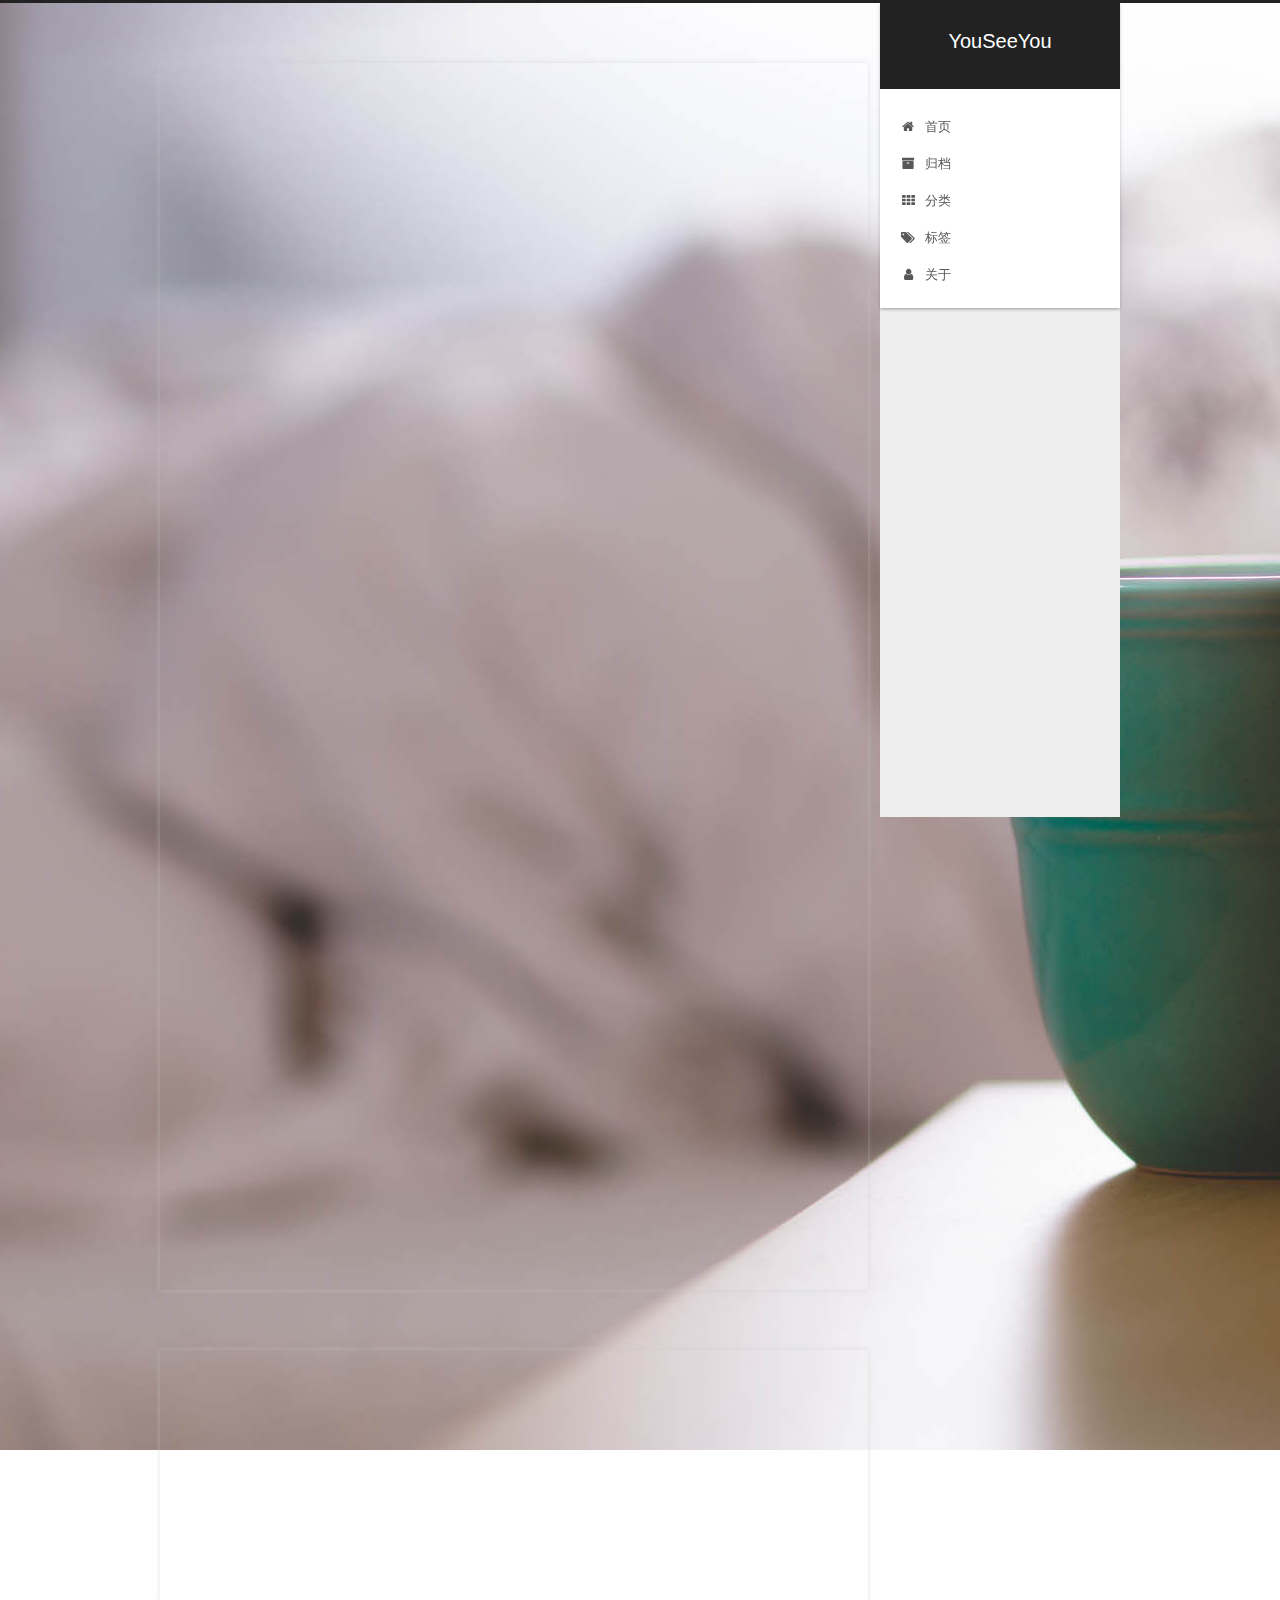
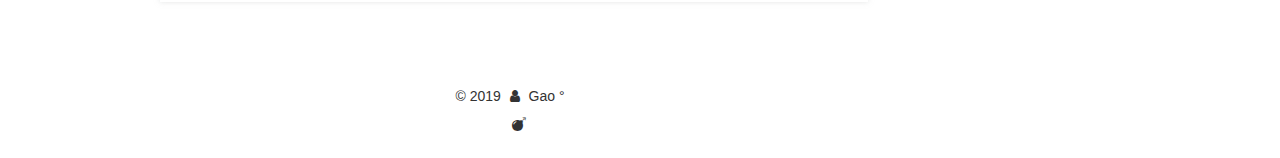
==== commit 678c41cb: "Site updated: 2019-09-20 14:55:59" ====
--- a/index.html
+++ b/index.html
@@ -640,7 +640,10 @@
           
           
 
-          
+          <div style="margin-top: 160px">
+	<iframe frameborder="no" border="0" marginwidth="0" marginheight="0" width="298" height="52" src="//music.163.com/outchain/player?type=2&id=28363806&auto=1&height=32"></iframe>
+</div>
+
         </div>
       </section>
 
--- a/css/main.css
+++ b/css/main.css
@@ -1982,7 +1982,7 @@
   width: 4px;
   height: 4px;
   border-radius: 50%;
-  background: #ff9f62;
+  background: #3d888e;
 }
 .links-of-blogroll {
   font-size: 13px;
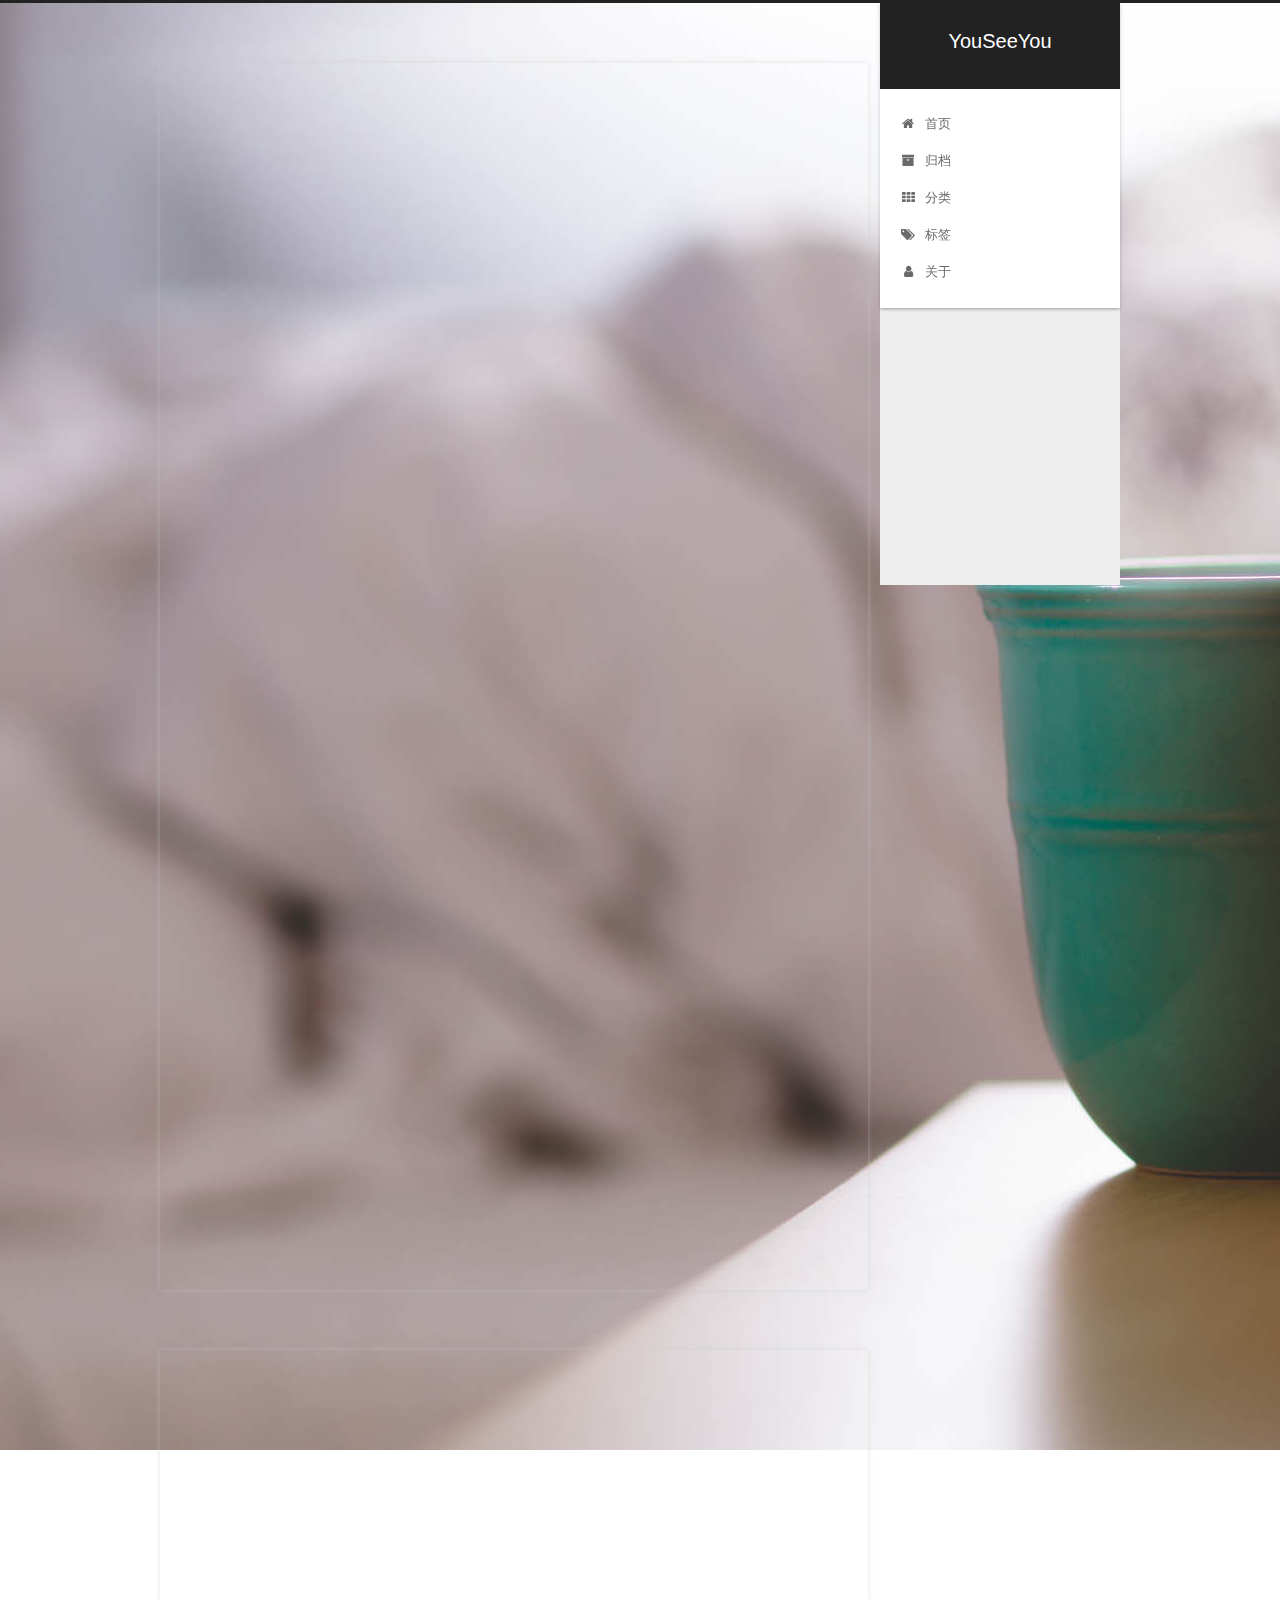
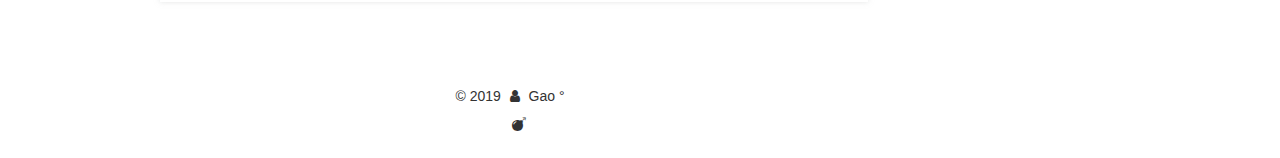
==== commit b312d6b1: "Site updated: 2019-09-20 15:22:38" ====
--- a/index.html
+++ b/index.html
@@ -640,10 +640,7 @@
           
           
 
-          <div style="margin-top: 160px">
-	<iframe frameborder="no" border="0" marginwidth="0" marginheight="0" width="298" height="52" src="//music.163.com/outchain/player?type=2&id=28363806&auto=1&height=32"></iframe>
-</div>
-
+          
         </div>
       </section>
 
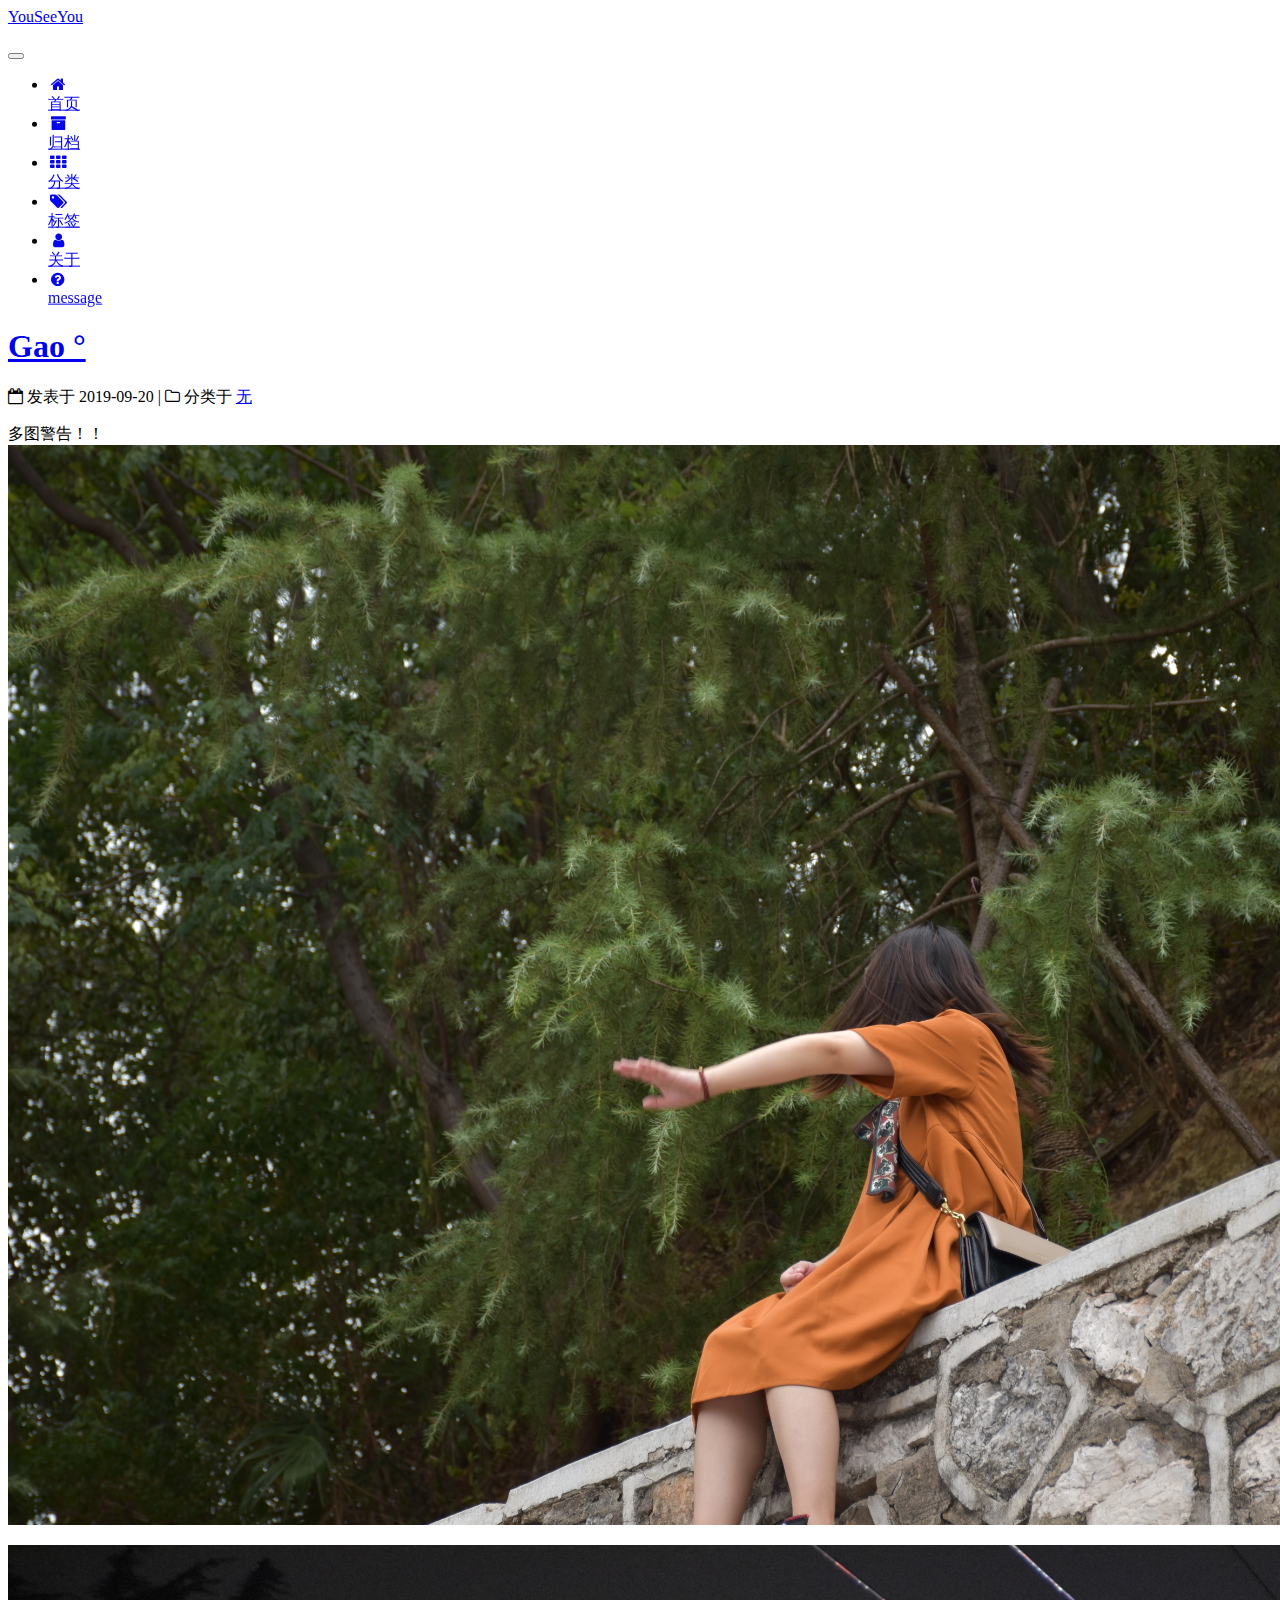
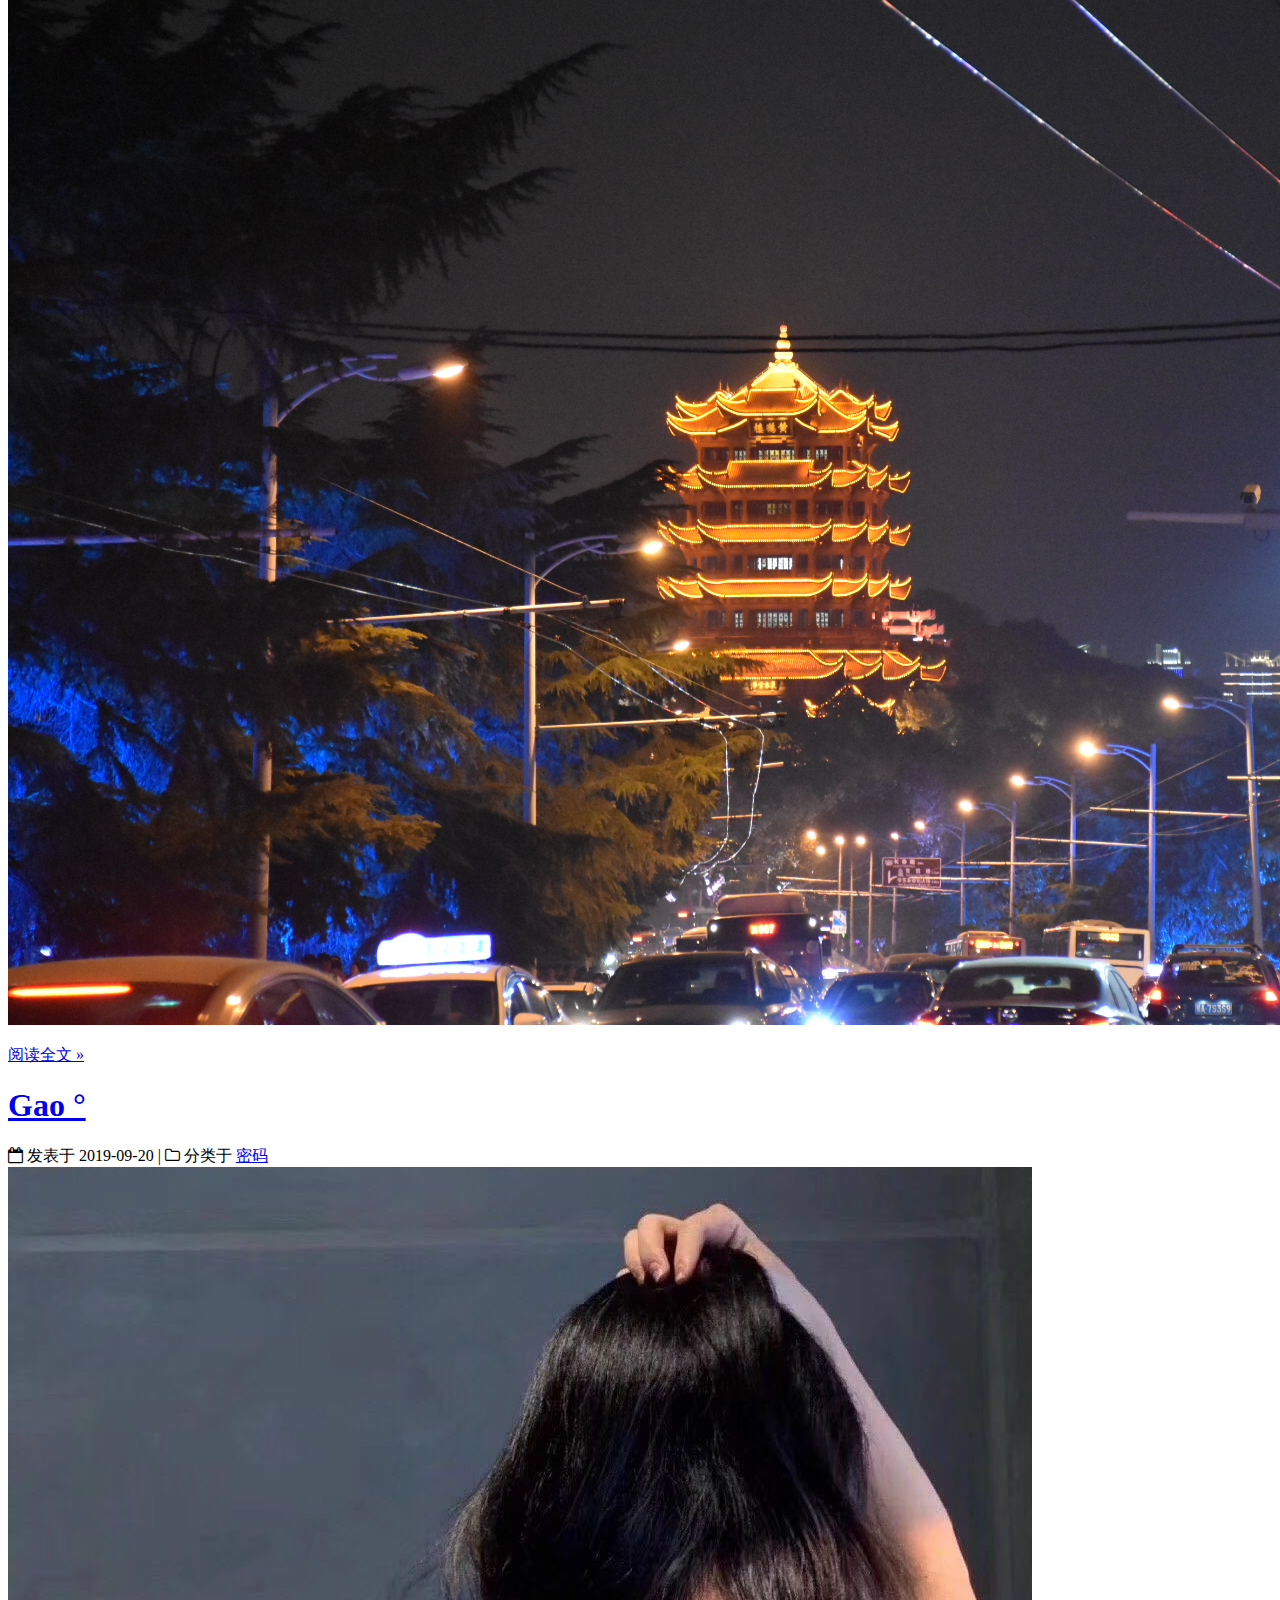
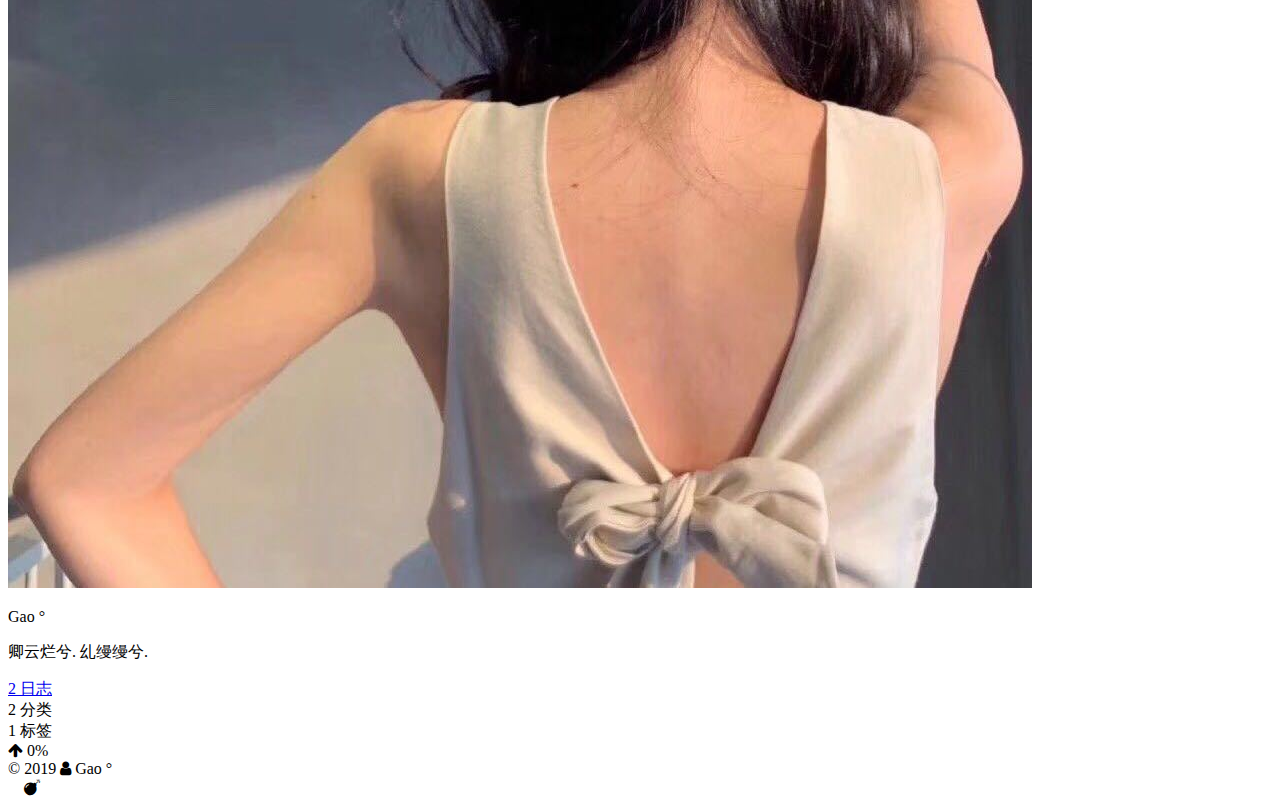
==== commit d2686727: "Site updated: 2019-09-20 15:53:52" ====
--- a/index.html
+++ b/index.html
@@ -235,6 +235,16 @@
               <i class="menu-item-icon fa fa-fw fa-user                   //关于"></i> <br>
             
             关于
+          </a>
+        </li>
+      
+        
+        <li class="menu-item menu-item-message">
+          <a href="/message" rel="section">
+            
+              <i class="menu-item-icon fa fa-fw fa-question-circle"></i> <br>
+            
+            message
           </a>
         </li>
       
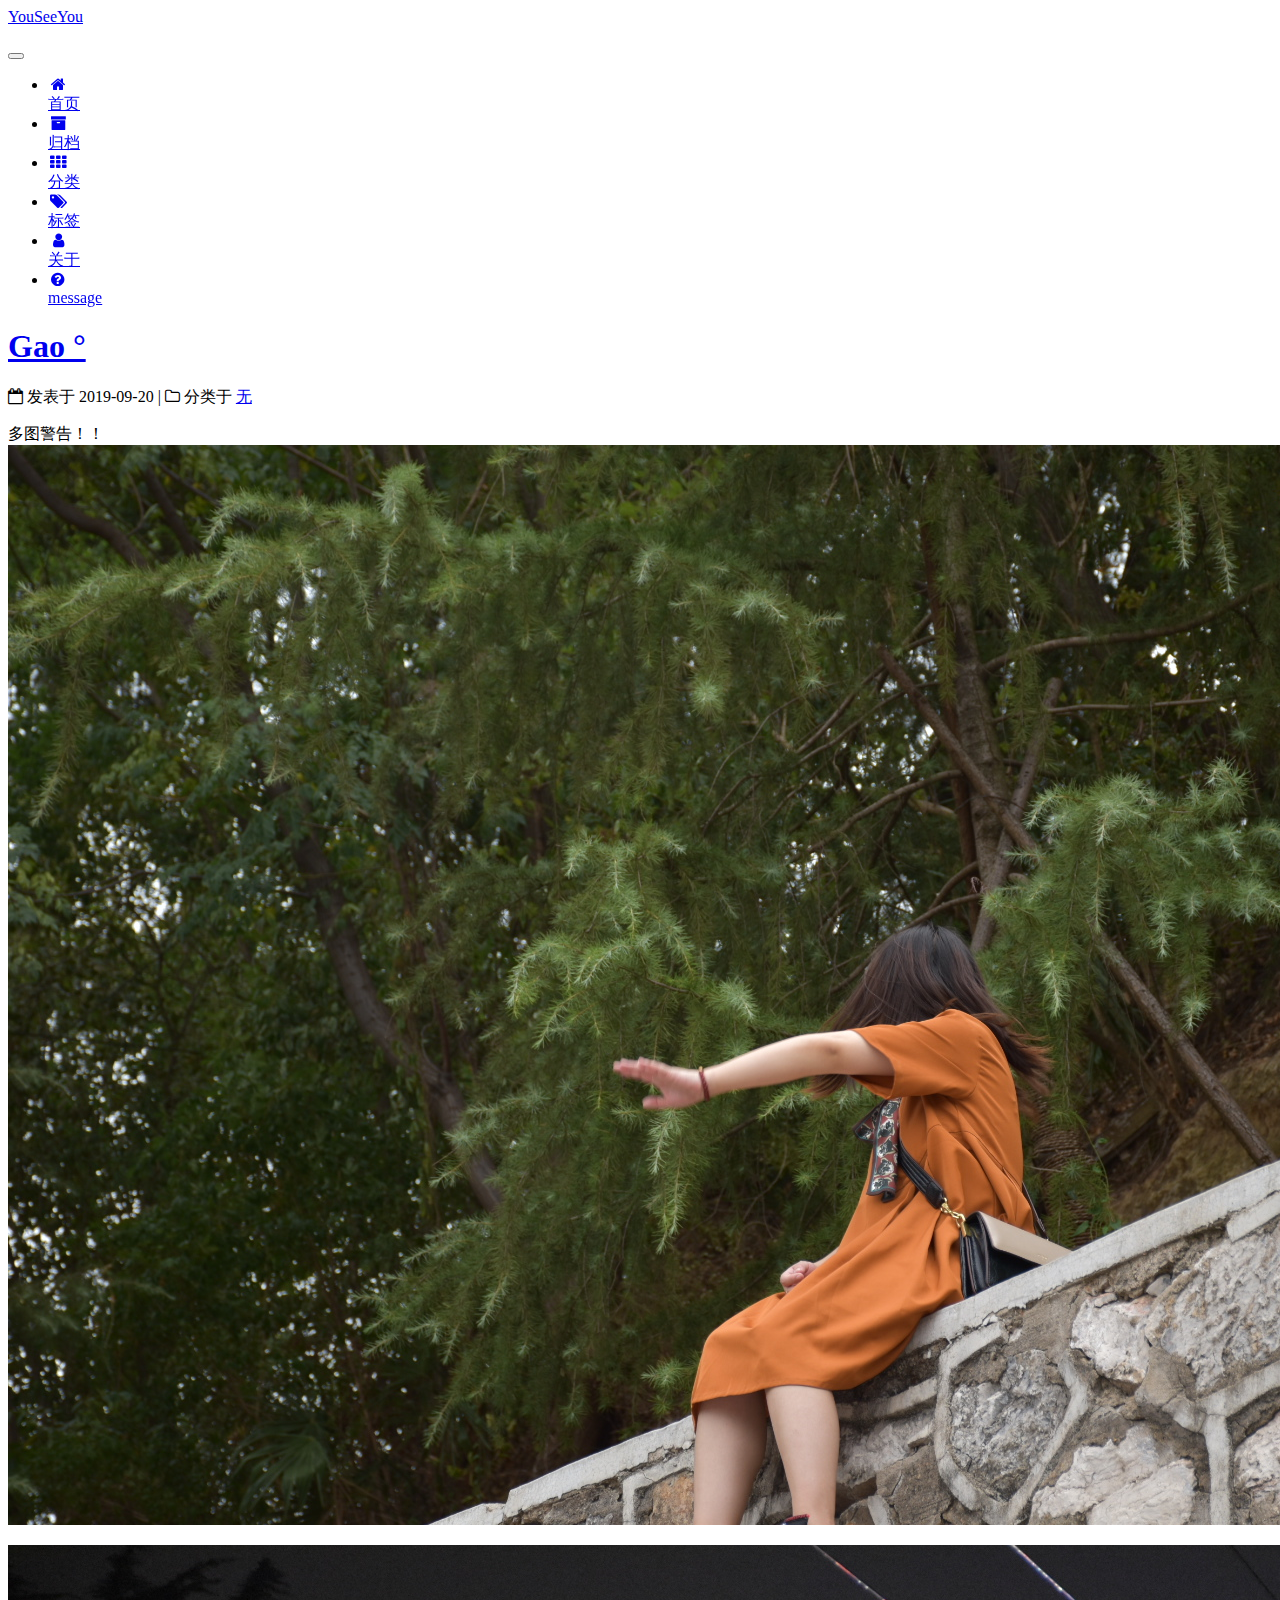
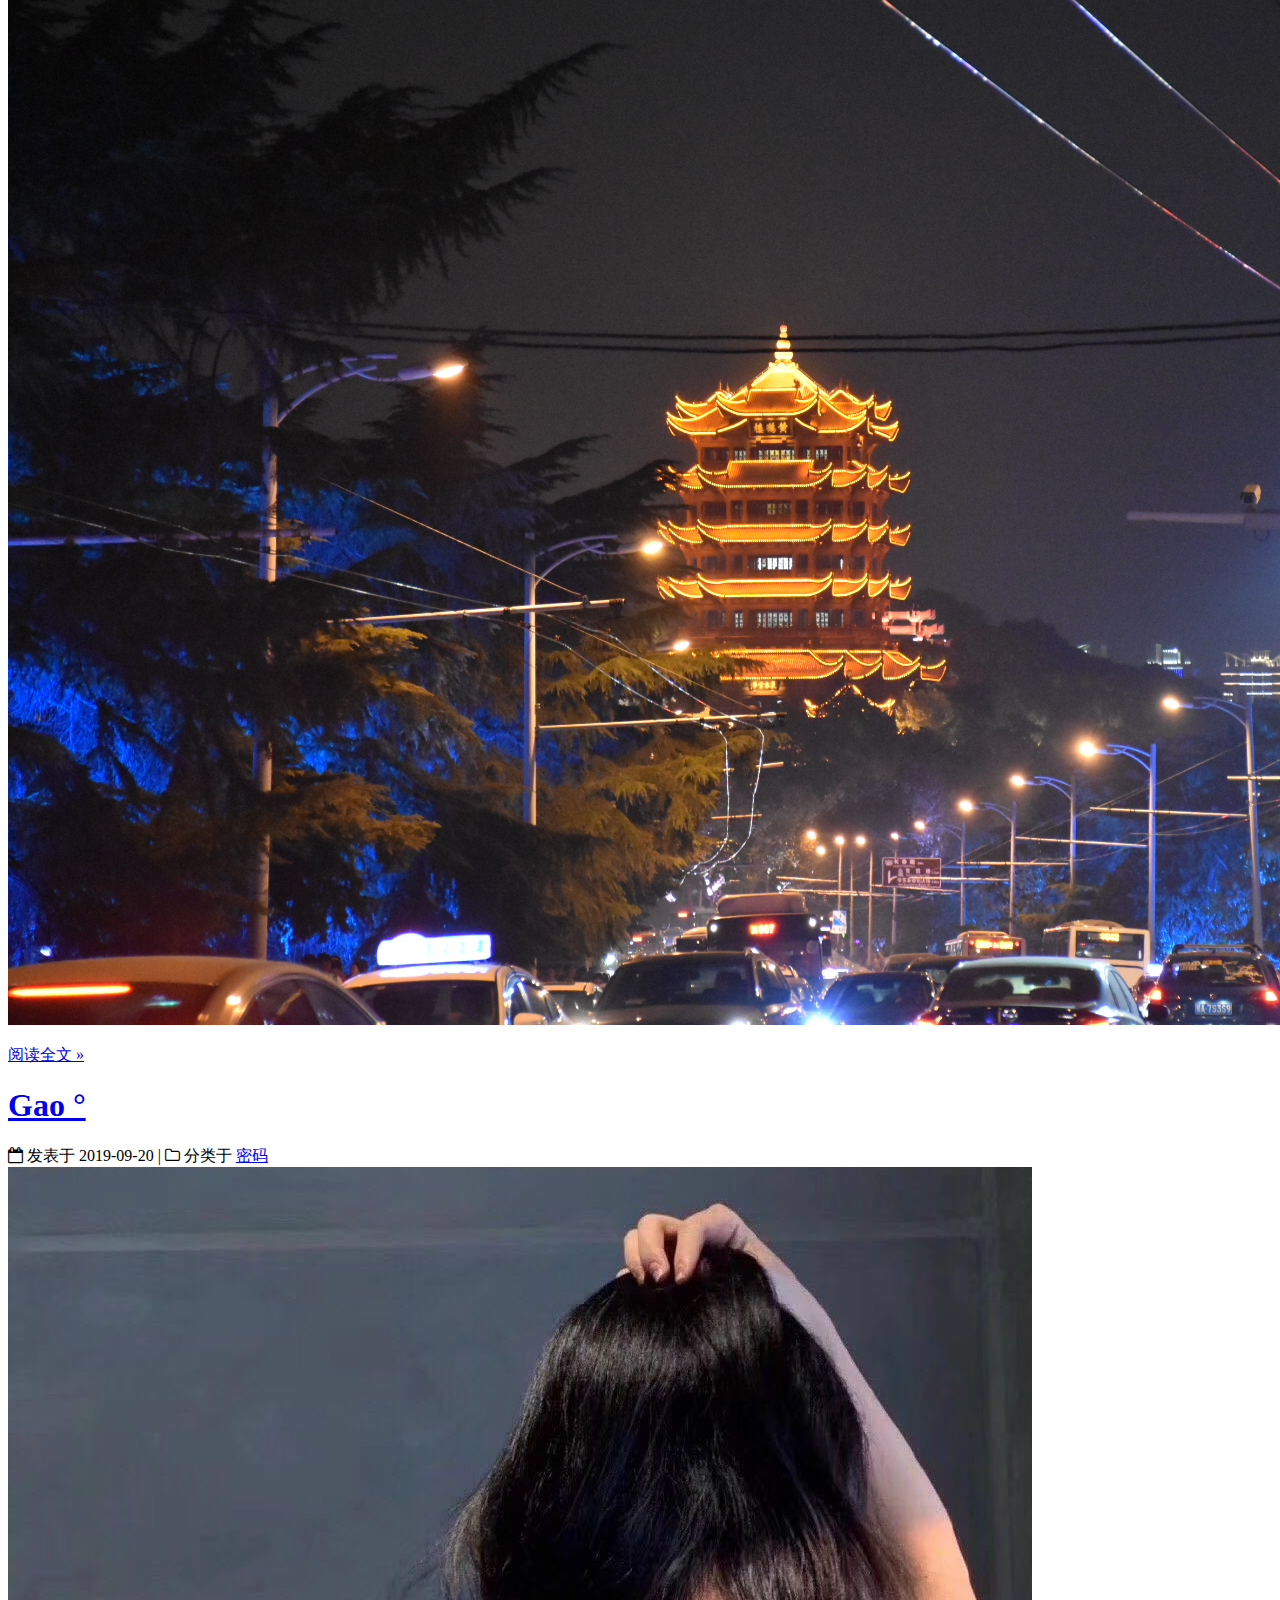
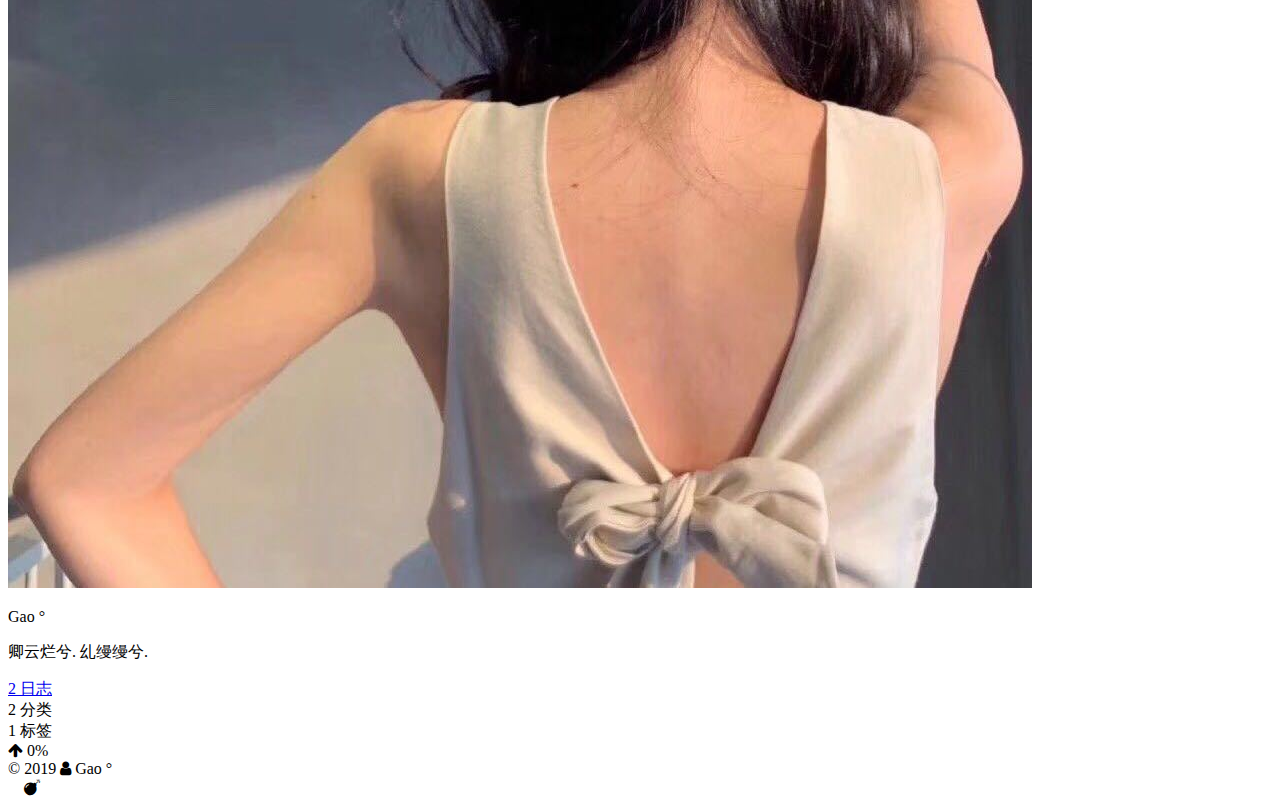
==== commit 14959a56: "Site updated: 2019-09-20 15:58:26" ====
--- a/index.html
+++ b/index.html
@@ -6,7 +6,7 @@
 
 
 <html class="theme-next gemini use-motion" lang="zh-Hans">
-<head><meta name="generator" content="Hexo 3.8.0">
+<head><meta name="generator" content="Hexo 3.9.0">
   <meta charset="UTF-8">
 <meta http-equiv="X-UA-Compatible" content="IE=edge">
 <meta name="viewport" content="width=device-width, initial-scale=1, maximum-scale=1">
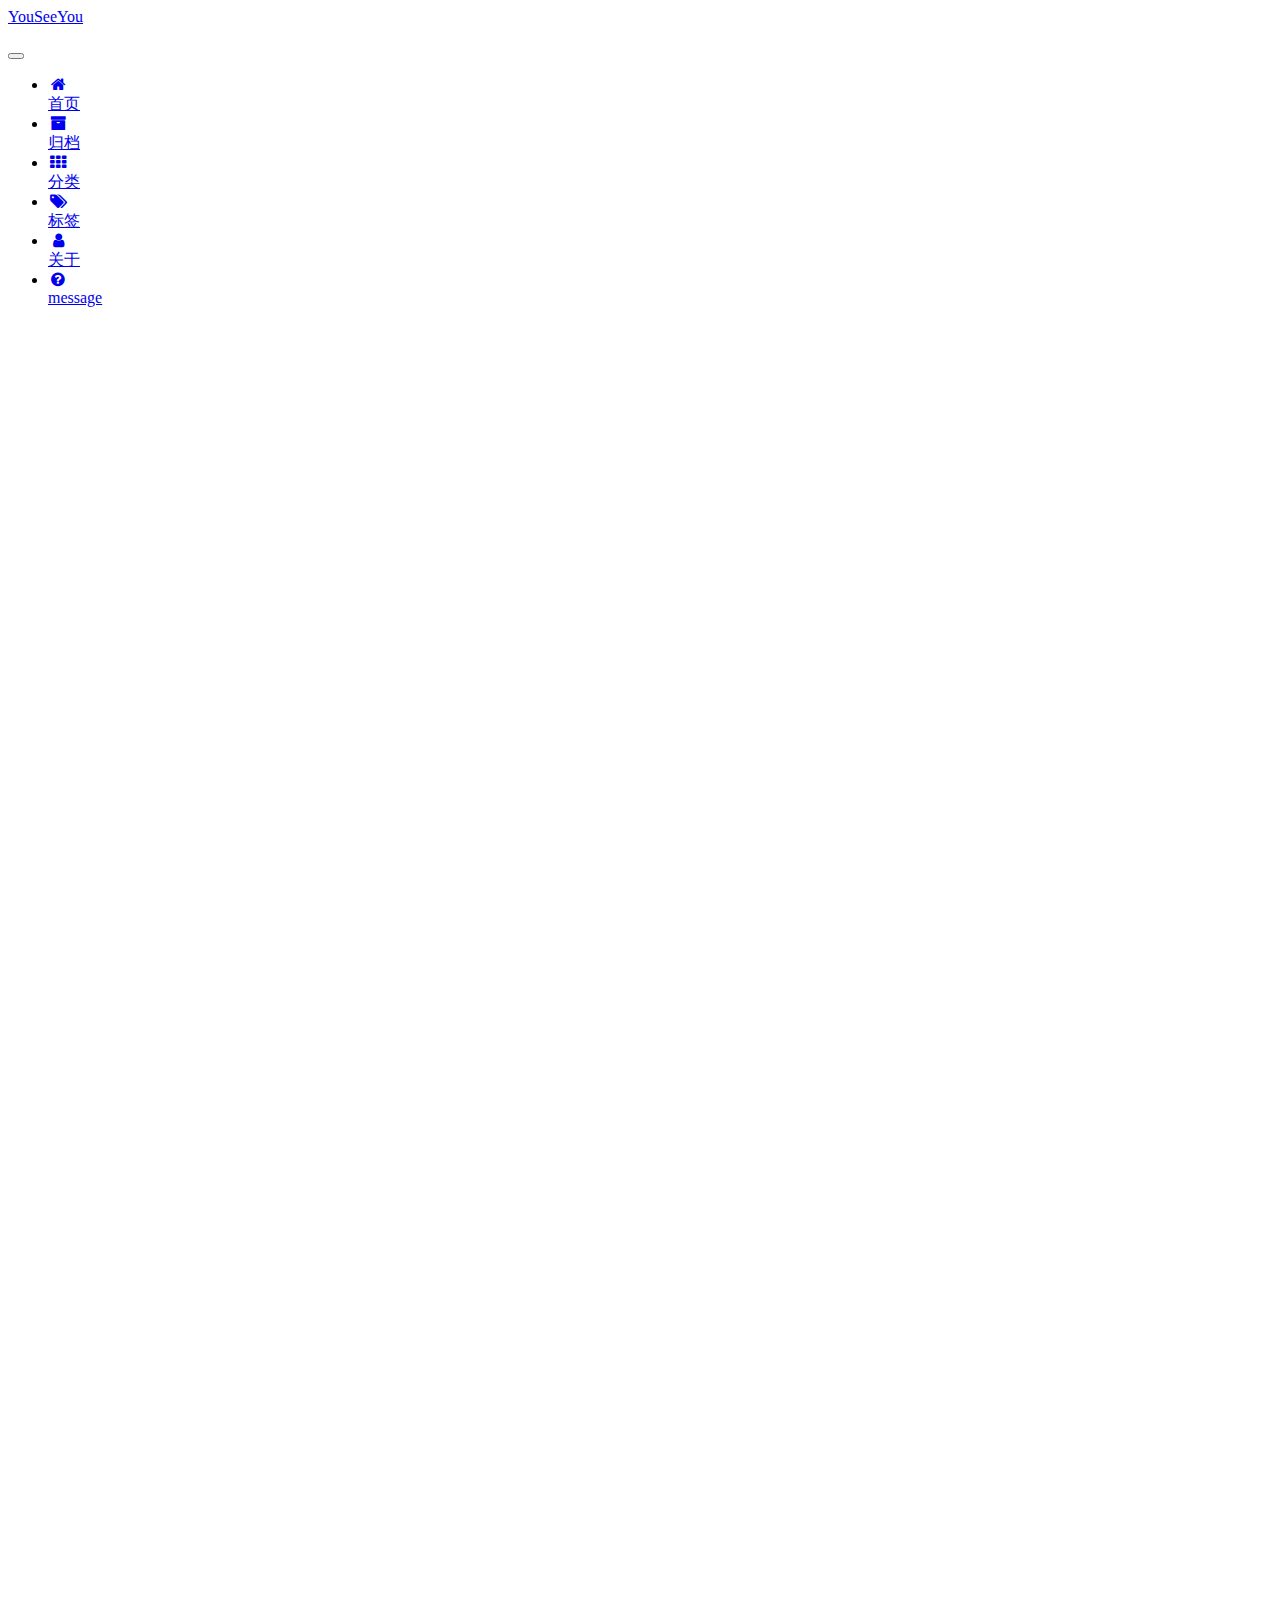
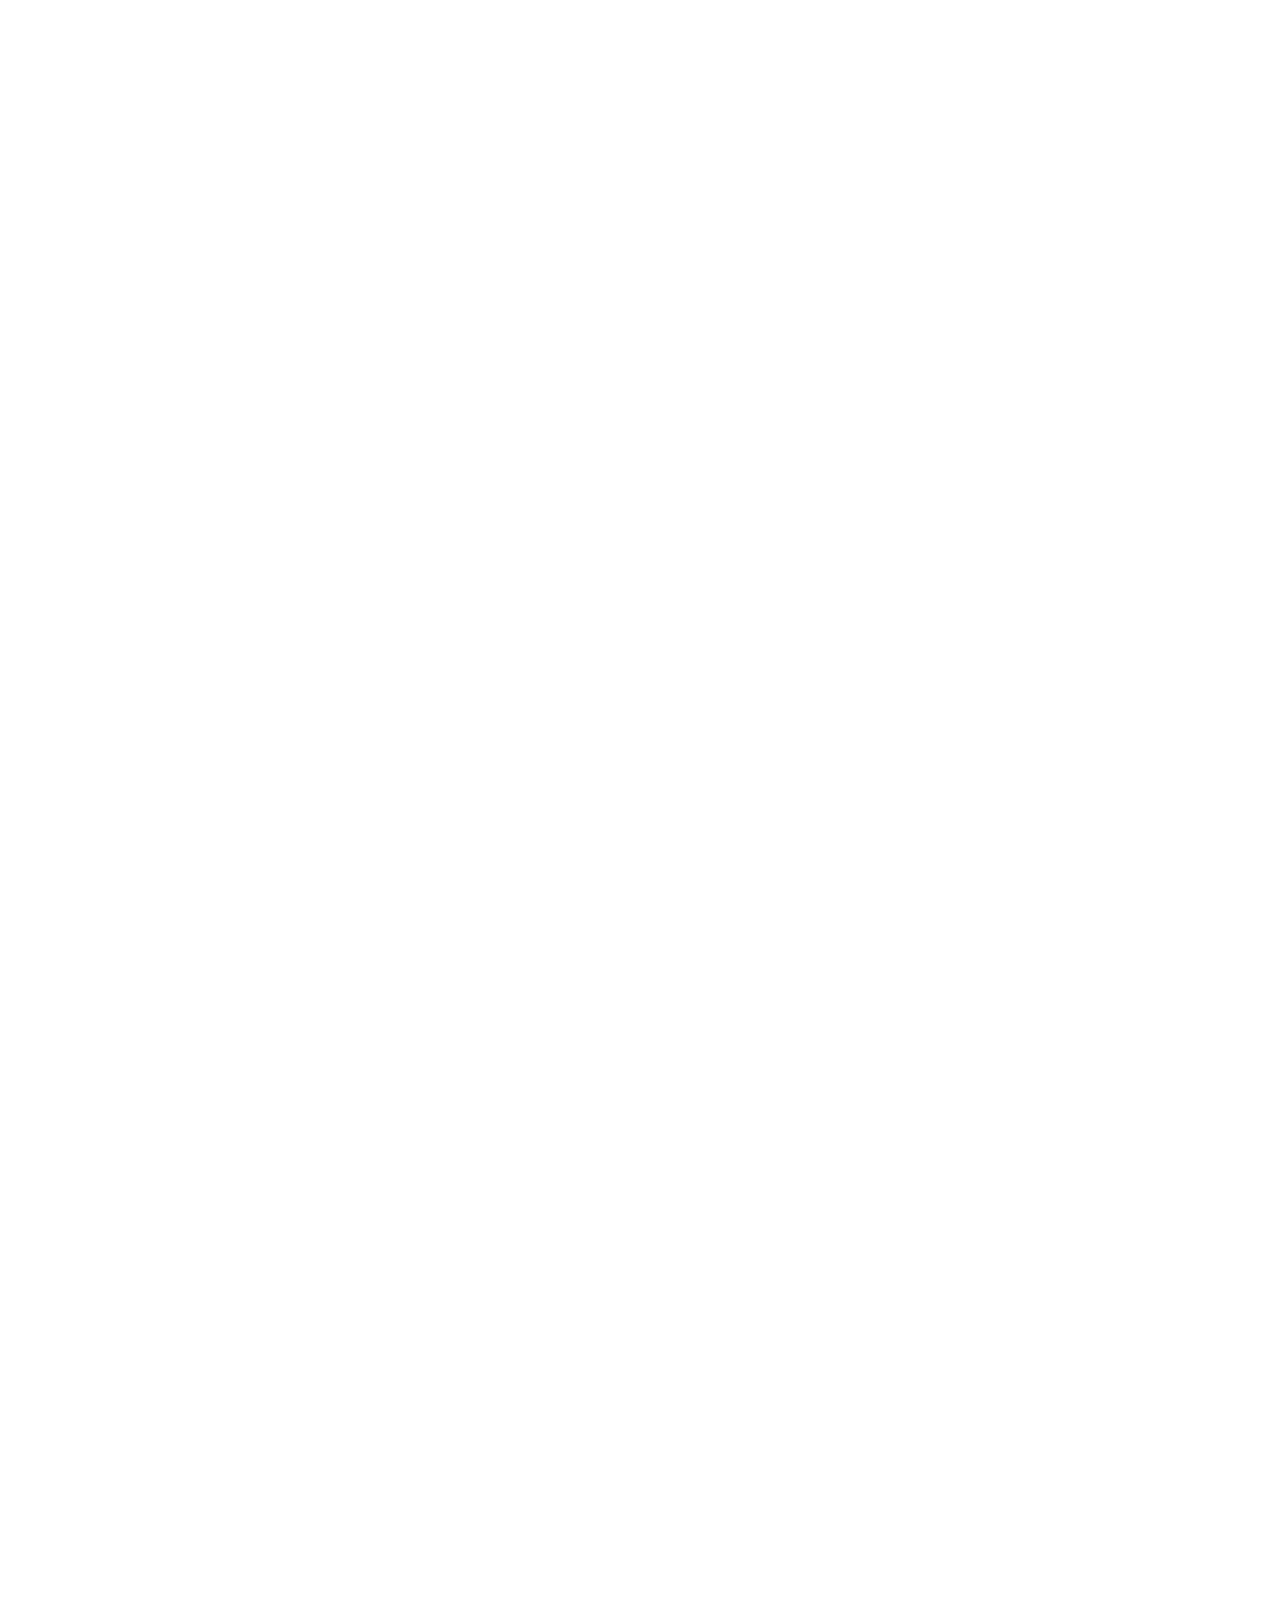
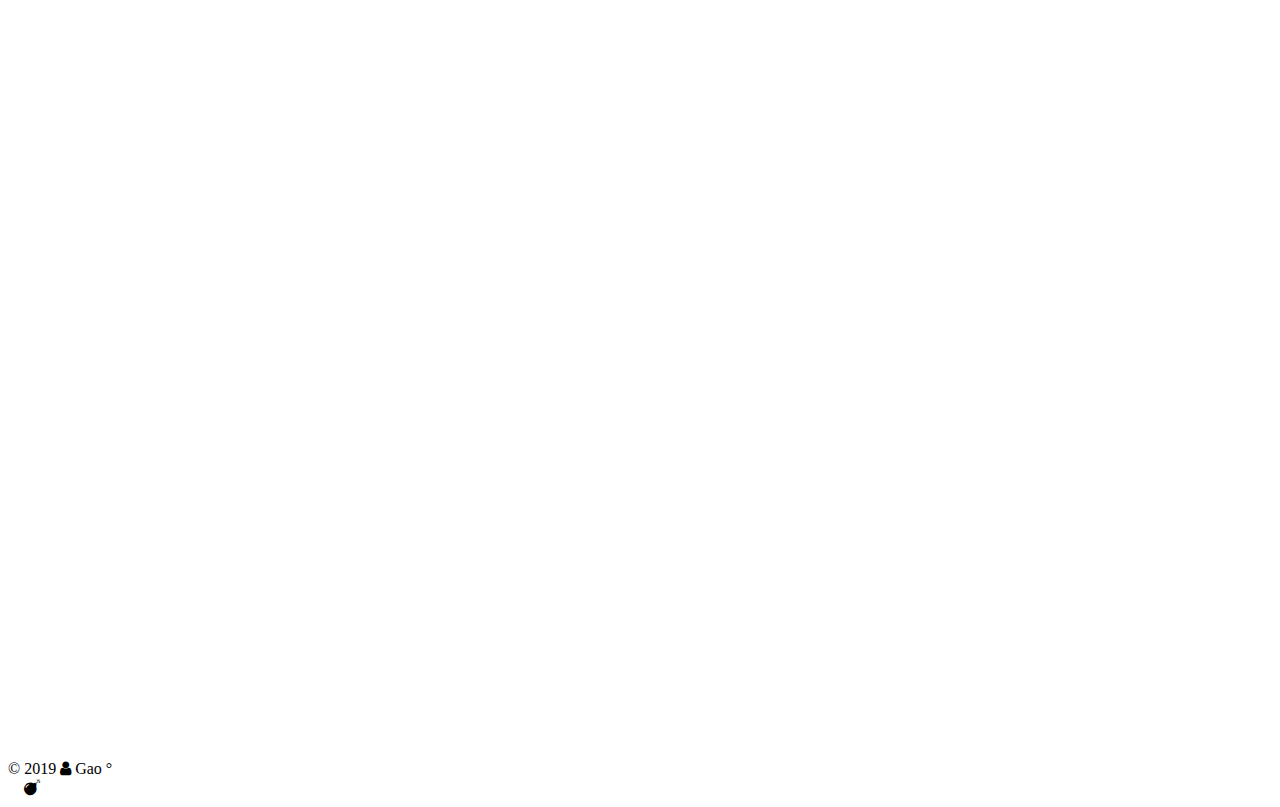
==== commit 64ea88d1: "Site updated: 2019-09-20 15:59:52" ====
--- a/index.html
+++ b/index.html
@@ -894,5 +894,5 @@
 
   
 
-<script src="/live2dw/lib/L2Dwidget.min.js?094cbace49a39548bed64abff5988b05"></script><script>L2Dwidget.init({"pluginRootPath":"live2dw/","pluginJsPath":"lib/","pluginModelPath":"assets/","model":{"jsonPath":"live2d-widget-model-wanko"},"display":{"position":"right","width":150,"height":300},"mobile":{"show":true},"log":false,"tagMode":false});</script></body>
+<script src="/live2dw/lib/L2Dwidget.min.js?094cbace49a39548bed64abff5988b05"></script><script>L2Dwidget.init({"pluginRootPath":"live2dw/","pluginJsPath":"lib/","pluginModelPath":"assets/","model":{"jsonPath":"live2d-widget-model-tororo"},"display":{"position":"right","width":120,"height":240},"mobile":{"show":false},"react":{"opacityDefault":1,"opacityOnHover":1},"log":false,"tagMode":false});</script></body>
 </html>
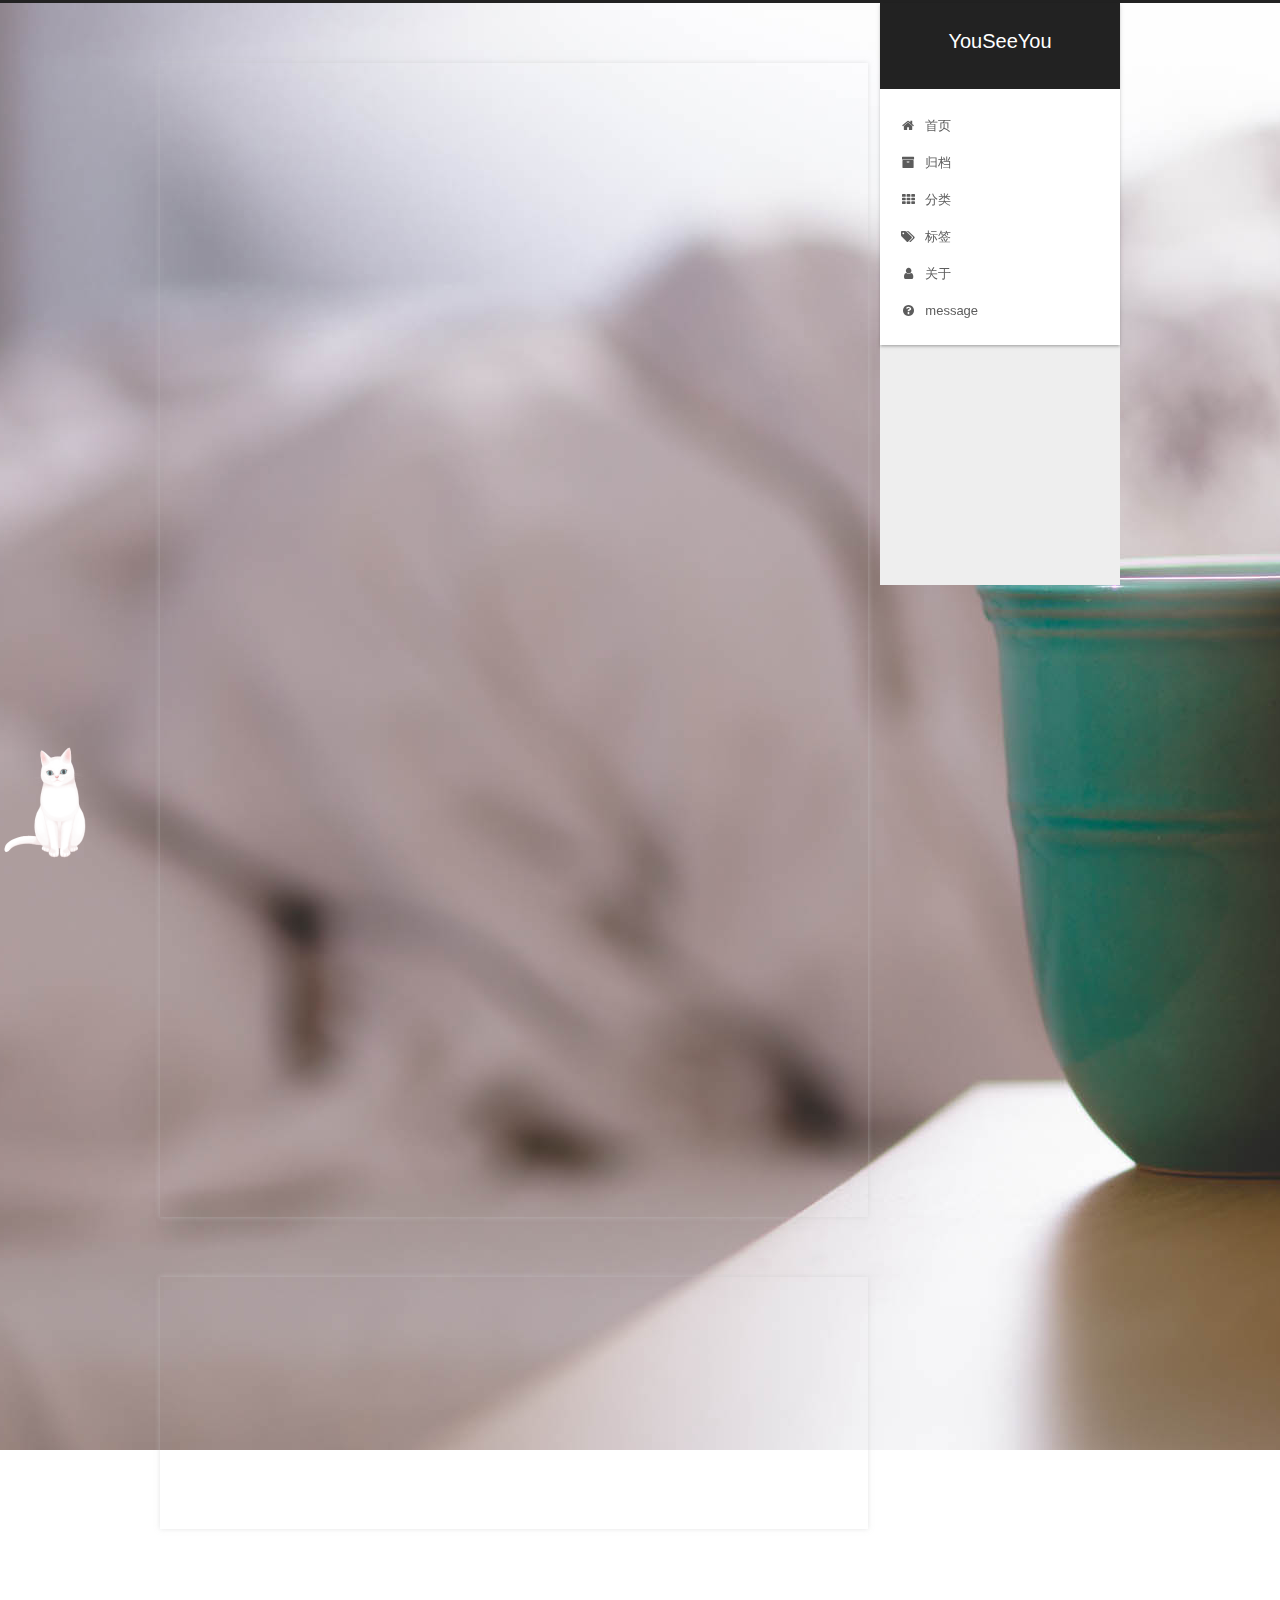
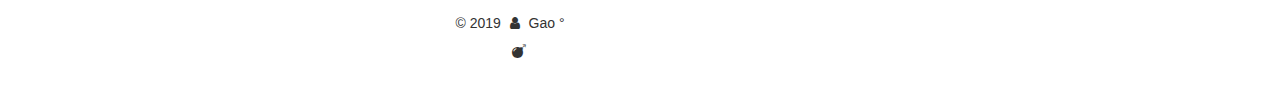
==== commit a7ebd342: "Site updated: 2019-09-20 16:09:13" ====
--- a/index.html
+++ b/index.html
@@ -375,8 +375,9 @@
         
           <!-- <iframe scrolling='no' frameborder='0' src='http://yibo.iyiyun.com/Home/Distribute/ad404/key/1352236' width='654' height='470' style='display:block;'></iframe> -->
 <!-- <a href="https://info.flagcounter.com/Z4oO"><img src="https://s11.flagcounter.com/count2/Z4oO/bg_FFFFFF/txt_000000/border_CCCCCC/columns_2/maxflags_10/viewers_0/labels_0/pageviews_0/flags_0/percent_0/" alt="Flag Counter" border="0"></a> -->
+
 <p>多图警告！！<br><img src="/video/WH/2.jpg"></p>
-<p><img src="/video/WH/3.jpg"><br>
+<img src="/video/WH/3.jpg">
           <!--noindex-->
           <div class="post-button text-center">
             <a class="btn" href="/2019/09/20/My-New-Post/#more" rel="contents">
@@ -386,7 +387,7 @@
           <!--/noindex-->
         
       
-    </p></div>
+    </div>
     
     
     
@@ -894,5 +895,5 @@
 
   
 
-<script src="/live2dw/lib/L2Dwidget.min.js?094cbace49a39548bed64abff5988b05"></script><script>L2Dwidget.init({"pluginRootPath":"live2dw/","pluginJsPath":"lib/","pluginModelPath":"assets/","model":{"jsonPath":"live2d-widget-model-tororo"},"display":{"position":"right","width":120,"height":240},"mobile":{"show":false},"react":{"opacityDefault":1,"opacityOnHover":1},"log":false,"tagMode":false});</script></body>
+<script src="/live2dw/lib/L2Dwidget.min.js?094cbace49a39548bed64abff5988b05"></script><script>L2Dwidget.init({"pluginRootPath":"live2dw/","pluginJsPath":"lib/","pluginModelPath":"assets/","model":{"jsonPath":"/live2dw/assets/tororo.model.json"},"display":{"position":"left","width":120,"height":240},"mobile":{"show":false},"react":{"opacityDefault":1,"opacityOnHover":1},"log":false,"tagMode":false});</script></body>
 </html>
--- a/css/main.css
+++ b/css/main.css
@@ -0,0 +1,3289 @@
+/* normalize.css v3.0.2 | MIT License | git.io/normalize */
+html {
+  font-family: sans-serif; /* 1 */
+  -ms-text-size-adjust: 100%; /* 2 */
+  -webkit-text-size-adjust: 100%; /* 2 */
+}
+body {
+  margin: 0;
+}
+article,
+aside,
+details,
+figcaption,
+figure,
+footer,
+header,
+hgroup,
+main,
+menu,
+nav,
+section,
+summary {
+  display: block;
+}
+audio,
+canvas,
+progress,
+video {
+  display: inline-block; /* 1 */
+  vertical-align: baseline; /* 2 */
+}
+audio:not([controls]) {
+  display: none;
+  height: 0;
+}
+[hidden],
+template {
+  display: none;
+}
+a {
+  background-color: transparent;
+}
+a:active,
+a:hover {
+  outline: 0;
+}
+abbr[title] {
+  border-bottom: 1px dotted;
+}
+b,
+strong {
+  font-weight: bold;
+}
+dfn {
+  font-style: italic;
+}
+h1 {
+  font-size: 2em;
+  margin: 0.67em 0;
+}
+mark {
+  background: #ff0;
+  color: #000;
+}
+small {
+  font-size: 80%;
+}
+sub,
+sup {
+  font-size: 75%;
+  line-height: 0;
+  position: relative;
+  vertical-align: baseline;
+}
+sup {
+  top: -0.5em;
+}
+sub {
+  bottom: -0.25em;
+}
+img {
+  border: 0;
+}
+svg:not(:root) {
+  overflow: hidden;
+}
+figure {
+  margin: 1em 40px;
+}
+hr {
+  -moz-box-sizing: content-box;
+  box-sizing: content-box;
+  height: 0;
+}
+pre {
+  overflow: auto;
+}
+code,
+kbd,
+pre,
+samp {
+  font-family: monospace, monospace;
+  font-size: 1em;
+}
+button,
+input,
+optgroup,
+select,
+textarea {
+  color: inherit; /* 1 */
+  font: inherit; /* 2 */
+  margin: 0; /* 3 */
+}
+button {
+  overflow: visible;
+}
+button,
+select {
+  text-transform: none;
+}
+button,
+html input[type="button"],
+input[type="reset"],
+input[type="submit"] {
+  -webkit-appearance: button; /* 2 */
+  cursor: pointer; /* 3 */
+}
+button[disabled],
+html input[disabled] {
+  cursor: default;
+}
+button::-moz-focus-inner,
+input::-moz-focus-inner {
+  border: 0;
+  padding: 0;
+}
+input {
+  line-height: normal;
+}
+input[type="checkbox"],
+input[type="radio"] {
+  box-sizing: border-box; /* 1 */
+  padding: 0; /* 2 */
+}
+input[type="number"]::-webkit-inner-spin-button,
+input[type="number"]::-webkit-outer-spin-button {
+  height: auto;
+}
+input[type="search"] {
+  -webkit-appearance: textfield; /* 1 */
+  -moz-box-sizing: content-box;
+  -webkit-box-sizing: content-box; /* 2 */
+  box-sizing: content-box;
+}
+input[type="search"]::-webkit-search-cancel-button,
+input[type="search"]::-webkit-search-decoration {
+  -webkit-appearance: none;
+}
+fieldset {
+  border: 1px solid #c0c0c0;
+  margin: 0 2px;
+  padding: 0.35em 0.625em 0.75em;
+}
+legend {
+  border: 0; /* 1 */
+  padding: 0; /* 2 */
+}
+textarea {
+  overflow: auto;
+}
+optgroup {
+  font-weight: bold;
+}
+table {
+  border-collapse: collapse;
+  border-spacing: 0;
+}
+td,
+th {
+  padding: 0;
+}
+::selection {
+  background: #262a30;
+  color: #fff;
+}
+body {
+  position: relative;
+  font-family: 'Lato', "PingFang SC", "Microsoft YaHei", sans-serif;
+  font-size: 14px;
+  line-height: 2;
+  color: #555;
+  background: #eee;
+}
+@media (max-width: 767px) {
+  body {
+    padding-right: 0 !important;
+  }
+}
+@media (min-width: 768px) and (max-width: 991px) {
+  body {
+    padding-right: 0 !important;
+  }
+}
+@media (min-width: 1600px) {
+  body {
+    font-size: 16px;
+  }
+}
+h1,
+h2,
+h3,
+h4,
+h5,
+h6 {
+  margin: 0;
+  padding: 0;
+  font-weight: bold;
+  line-height: 1.5;
+  font-family: 'Lato', "PingFang SC", "Microsoft YaHei", sans-serif;
+}
+h2,
+h3,
+h4,
+h5,
+h6 {
+  margin: 20px 0 15px;
+}
+h1 {
+  font-size: 22px;
+}
+@media (max-width: 767px) {
+  h1 {
+    font-size: 18px;
+  }
+}
+h2 {
+  font-size: 20px;
+}
+@media (max-width: 767px) {
+  h2 {
+    font-size: 16px;
+  }
+}
+h3 {
+  font-size: 18px;
+}
+@media (max-width: 767px) {
+  h3 {
+    font-size: 14px;
+  }
+}
+h4 {
+  font-size: 16px;
+}
+@media (max-width: 767px) {
+  h4 {
+    font-size: 12px;
+  }
+}
+h5 {
+  font-size: 14px;
+}
+@media (max-width: 767px) {
+  h5 {
+    font-size: 10px;
+  }
+}
+h6 {
+  font-size: 12px;
+}
+@media (max-width: 767px) {
+  h6 {
+    font-size: 8px;
+  }
+}
+p {
+  margin: 0 0 20px 0;
+}
+a {
+  color: #555;
+  text-decoration: none;
+  outline: none;
+  border-bottom: 1px solid #999;
+  word-wrap: break-word;
+}
+a:hover {
+  color: #222;
+  border-bottom-color: #222;
+}
+blockquote {
+  margin: 0;
+  padding: 0;
+}
+img {
+  display: block;
+  margin: auto;
+  max-width: 100%;
+  height: auto;
+}
+hr {
+  margin: 40px 0;
+  height: 3px;
+  border: none;
+  background-color: #ddd;
+  background-image: repeating-linear-gradient(-45deg, #fff, #fff 4px, transparent 4px, transparent 8px);
+}
+blockquote {
+  padding: 0 15px;
+  color: #666;
+  border-left: 4px solid #ddd;
+}
+blockquote cite::before {
+  content: "-";
+  padding: 0 5px;
+}
+dt {
+  font-weight: 700;
+}
+dd {
+  margin: 0;
+  padding: 0;
+}
+kbd {
+  border: 1px solid #ccc;
+  border-radius: 0.2em;
+  box-shadow: 0.1em 0.1em 0.2em rgba(0,0,0,0.1);
+  background-color: #f9f9f9;
+  font-family: inherit;
+  background-image: -webkit-linear-gradient(top, #eee, #fff, #eee);
+  padding: 0.1em 0.3em;
+  white-space: nowrap;
+}
+.text-left {
+  text-align: left;
+}
+.text-center {
+  text-align: center;
+}
+.text-right {
+  text-align: right;
+}
+.text-justify {
+  text-align: justify;
+}
+.text-nowrap {
+  white-space: nowrap;
+}
+.text-lowercase {
+  text-transform: lowercase;
+}
+.text-uppercase {
+  text-transform: uppercase;
+}
+.text-capitalize {
+  text-transform: capitalize;
+}
+.center-block {
+  display: block;
+  margin-left: auto;
+  margin-right: auto;
+}
+.clearfix:before,
+.clearfix:after {
+  content: " ";
+  display: table;
+}
+.clearfix:after {
+  clear: both;
+}
+.pullquote {
+  width: 45%;
+}
+.pullquote.left {
+  float: left;
+  margin-left: 5px;
+  margin-right: 10px;
+}
+.pullquote.right {
+  float: right;
+  margin-left: 10px;
+  margin-right: 5px;
+}
+.affix.affix.affix {
+  position: fixed;
+}
+.translation {
+  margin-top: -20px;
+  font-size: 14px;
+  color: #999;
+}
+.scrollbar-measure {
+  width: 100px;
+  height: 100px;
+  overflow: scroll;
+  position: absolute;
+  top: -9999px;
+}
+.use-motion .motion-element {
+  opacity: 0;
+}
+table {
+  margin: 20px 0;
+  width: 100%;
+  border-collapse: collapse;
+  border-spacing: 0;
+  border: 1px solid #ddd;
+  font-size: 14px;
+  table-layout: fixed;
+  word-wrap: break-all;
+}
+table>tbody>tr:nth-of-type(odd) {
+  background-color: #f9f9f9;
+}
+table>tbody>tr:hover {
+  background-color: #f5f5f5;
+}
+caption,
+th,
+td {
+  padding: 8px;
+  text-align: left;
+  vertical-align: middle;
+  font-weight: normal;
+}
+th,
+td {
+  border-bottom: 3px solid #ddd;
+  border-right: 1px solid #eee;
+}
+th {
+  padding-bottom: 10px;
+  font-weight: 700;
+}
+td {
+  border-bottom-width: 1px;
+}
+html,
+body {
+  height: 100%;
+}
+.container {
+  position: relative;
+  min-height: 100%;
+}
+.header-inner {
+  margin: 0 auto;
+  padding: 100px 0 70px;
+  width: calc(100% - 252px);
+}
+@media (min-width: 1600px) {
+  .container .header-inner {
+    width: 900px;
+  }
+}
+.main {
+  padding-bottom: 150px;
+}
+.main-inner {
+  margin: 0 auto;
+  width: calc(100% - 252px);
+}
+@media (min-width: 1600px) {
+  .container .main-inner {
+    width: 900px;
+  }
+}
+.footer {
+  position: absolute;
+  left: 0;
+  bottom: 0;
+  width: 100%;
+  min-height: 50px;
+}
+.footer-inner {
+  box-sizing: border-box;
+  margin: 20px auto;
+  width: calc(100% - 252px);
+}
+@media (min-width: 1600px) {
+  .container .footer-inner {
+    width: 900px;
+  }
+}
+pre,
+.highlight {
+  overflow: auto;
+  margin: 20px 0;
+  padding: 0;
+  font-size: 13px;
+  color: #4d4d4c;
+  background: #f7f7f7;
+  line-height: 1.6;
+}
+pre,
+code {
+  font-family: consolas, Menlo, "PingFang SC", "Microsoft YaHei", monospace;
+}
+code {
+  padding: 2px 4px;
+  word-wrap: break-word;
+  color: #555;
+  background: #eee;
+  border-radius: 3px;
+  font-size: 13px;
+}
+pre {
+  padding: 10px;
+}
+pre code {
+  padding: 0;
+  color: #4d4d4c;
+  background: none;
+  text-shadow: none;
+}
+.highlight {
+  border-radius: 1px;
+}
+.highlight pre {
+  border: none;
+  margin: 0;
+  padding: 10px 0;
+}
+.highlight table {
+  margin: 0;
+  width: auto;
+  border: none;
+}
+.highlight td {
+  border: none;
+  padding: 0;
+}
+.highlight figcaption {
+  font-size: 1em;
+  color: #4d4d4c;
+  line-height: 1em;
+  margin-bottom: 1em;
+}
+.highlight figcaption:before,
+.highlight figcaption:after {
+  content: " ";
+  display: table;
+}
+.highlight figcaption:after {
+  clear: both;
+}
+.highlight figcaption a {
+  float: right;
+  color: #4d4d4c;
+}
+.highlight figcaption a:hover {
+  border-bottom-color: #4d4d4c;
+}
+.highlight .gutter pre {
+  padding-left: 10px;
+  padding-right: 10px;
+  color: #869194;
+  text-align: right;
+  background-color: #eff2f3;
+}
+.highlight .code pre {
+  width: 100%;
+  padding-left: 10px;
+  padding-right: 10px;
+  background-color: #f7f7f7;
+}
+.highlight .line {
+  height: 20px;
+}
+.gutter {
+  -webkit-user-select: none;
+  -moz-user-select: none;
+  -ms-user-select: none;
+  user-select: none;
+}
+.gist table {
+  width: auto;
+}
+.gist table td {
+  border: none;
+}
+pre .deletion {
+  background: #fdd;
+}
+pre .addition {
+  background: #dfd;
+}
+pre .meta {
+  color: #8959a8;
+}
+pre .comment {
+  color: #8e908c;
+}
+pre .variable,
+pre .attribute,
+pre .tag,
+pre .regexp,
+pre .ruby .constant,
+pre .xml .tag .title,
+pre .xml .pi,
+pre .xml .doctype,
+pre .html .doctype,
+pre .css .id,
+pre .css .class,
+pre .css .pseudo {
+  color: #c82829;
+}
+pre .number,
+pre .preprocessor,
+pre .built_in,
+pre .literal,
+pre .params,
+pre .constant,
+pre .command {
+  color: #f5871f;
+}
+pre .ruby .class .title,
+pre .css .rules .attribute,
+pre .string,
+pre .value,
+pre .inheritance,
+pre .header,
+pre .ruby .symbol,
+pre .xml .cdata,
+pre .special,
+pre .number,
+pre .formula {
+  color: #718c00;
+}
+pre .title,
+pre .css .hexcolor {
+  color: #3e999f;
+}
+pre .function,
+pre .python .decorator,
+pre .python .title,
+pre .ruby .function .title,
+pre .ruby .title .keyword,
+pre .perl .sub,
+pre .javascript .title,
+pre .coffeescript .title {
+  color: #4271ae;
+}
+pre .keyword,
+pre .javascript .function {
+  color: #8959a8;
+}
+.full-image.full-image.full-image.full-image {
+  border: none;
+  max-width: 100%;
+  width: auto;
+  margin: 20px auto 25px;
+}
+@media (min-width: 992px) {
+  .full-image.full-image.full-image.full-image {
+    max-width: none;
+    width: 118%;
+    margin: 0 -9%;
+  }
+}
+.blockquote-center,
+.page-home .post-type-quote blockquote,
+.page-post-detail .post-type-quote blockquote {
+  position: relative;
+  margin: 40px 0;
+  padding: 0;
+  border-left: none;
+  text-align: center;
+}
+.blockquote-center::before,
+.page-home .post-type-quote blockquote::before,
+.page-post-detail .post-type-quote blockquote::before,
+.blockquote-center::after,
+.page-home .post-type-quote blockquote::after,
+.page-post-detail .post-type-quote blockquote::after {
+  position: absolute;
+  content: ' ';
+  display: block;
+  width: 100%;
+  height: 24px;
+  opacity: 0.2;
+  background-repeat: no-repeat;
+  background-position: 0 -6px;
+  background-size: 22px 22px;
+}
+.blockquote-center::before,
+.page-home .post-type-quote blockquote::before,
+.page-post-detail .post-type-quote blockquote::before {
+  top: -20px;
+  background-image: url("../images/quote-l.svg");
+  border-top: 1px solid #ccc;
+}
+.blockquote-center::after,
+.page-home .post-type-quote blockquote::after,
+.page-post-detail .post-type-quote blockquote::after {
+  bottom: -20px;
+  background-image: url("../images/quote-r.svg");
+  border-bottom: 1px solid #ccc;
+  background-position: 100% 8px;
+}
+.blockquote-center p,
+.page-home .post-type-quote blockquote p,
+.page-post-detail .post-type-quote blockquote p,
+.blockquote-center div,
+.page-home .post-type-quote blockquote div,
+.page-post-detail .post-type-quote blockquote div {
+  text-align: center;
+}
+.post .post-body .group-picture img {
+  box-sizing: border-box;
+  padding: 0 3px;
+  border: none;
+}
+.post .group-picture-row {
+  overflow: hidden;
+  margin-top: 6px;
+}
+.post .group-picture-row:first-child {
+  margin-top: 0;
+}
+.post .group-picture-column {
+  float: left;
+}
+.page-post-detail .post-body .group-picture-column {
+  float: none;
+  margin-top: 10px;
+  width: auto !important;
+}
+.page-post-detail .post-body .group-picture-column img {
+  margin: 0 auto;
+}
+.page-archive .group-picture-container {
+  overflow: hidden;
+}
+.page-archive .group-picture-row {
+  float: left;
+}
+.page-archive .group-picture-row:first-child {
+  margin-top: 6px;
+}
+.page-archive .group-picture-column {
+  max-width: 150px;
+  max-height: 150px;
+}
+.post-body .note {
+  position: relative;
+  padding: 15px;
+  margin-bottom: 20px;
+  border: 1px solid #eee;
+  border-left-width: 5px;
+  border-radius: 3px;
+}
+.post-body .note h2,
+.post-body .note h3,
+.post-body .note h4,
+.post-body .note h5,
+.post-body .note h6 {
+  margin-top: 0;
+  margin-bottom: 0;
+  border-bottom: initial;
+  padding-top: 0 !important;
+}
+.post-body .note p:first-child,
+.post-body .note ul:first-child,
+.post-body .note ol:first-child,
+.post-body .note table:first-child,
+.post-body .note pre:first-child,
+.post-body .note blockquote:first-child {
+  margin-top: 0;
+}
+.post-body .note p:last-child,
+.post-body .note ul:last-child,
+.post-body .note ol:last-child,
+.post-body .note table:last-child,
+.post-body .note pre:last-child,
+.post-body .note blockquote:last-child {
+  margin-bottom: 0;
+}
+.post-body .note.default {
+  border-left-color: #777;
+}
+.post-body .note.default h2,
+.post-body .note.default h3,
+.post-body .note.default h4,
+.post-body .note.default h5,
+.post-body .note.default h6 {
+  color: #777;
+}
+.post-body .note.primary {
+  border-left-color: #6f42c1;
+}
+.post-body .note.primary h2,
+.post-body .note.primary h3,
+.post-body .note.primary h4,
+.post-body .note.primary h5,
+.post-body .note.primary h6 {
+  color: #6f42c1;
+}
+.post-body .note.info {
+  border-left-color: #428bca;
+}
+.post-body .note.info h2,
+.post-body .note.info h3,
+.post-body .note.info h4,
+.post-body .note.info h5,
+.post-body .note.info h6 {
+  color: #428bca;
+}
+.post-body .note.success {
+  border-left-color: #5cb85c;
+}
+.post-body .note.success h2,
+.post-body .note.success h3,
+.post-body .note.success h4,
+.post-body .note.success h5,
+.post-body .note.success h6 {
+  color: #5cb85c;
+}
+.post-body .note.warning {
+  border-left-color: #f0ad4e;
+}
+.post-body .note.warning h2,
+.post-body .note.warning h3,
+.post-body .note.warning h4,
+.post-body .note.warning h5,
+.post-body .note.warning h6 {
+  color: #f0ad4e;
+}
+.post-body .note.danger {
+  border-left-color: #d9534f;
+}
+.post-body .note.danger h2,
+.post-body .note.danger h3,
+.post-body .note.danger h4,
+.post-body .note.danger h5,
+.post-body .note.danger h6 {
+  color: #d9534f;
+}
+.post-body .label {
+  display: inline;
+  padding: 0 2px;
+  white-space: nowrap;
+}
+.post-body .label.default {
+  background-color: #f0f0f0;
+}
+.post-body .label.primary {
+  background-color: #efe6f7;
+}
+.post-body .label.info {
+  background-color: #e5f2f8;
+}
+.post-body .label.success {
+  background-color: #e7f4e9;
+}
+.post-body .label.warning {
+  background-color: #fcf6e1;
+}
+.post-body .label.danger {
+  background-color: #fae8eb;
+}
+.post-body .tabs {
+  position: relative;
+  display: block;
+  margin-bottom: 20px;
+  padding-top: 10px;
+}
+.post-body .tabs ul.nav-tabs {
+  margin: 0;
+  padding: 0;
+  display: flex;
+  margin-bottom: -1px;
+}
+@media (max-width: 413px) {
+  .post-body .tabs ul.nav-tabs {
+    display: block;
+    margin-bottom: 5px;
+  }
+}
+.post-body .tabs ul.nav-tabs li.tab {
+  list-style-type: none !important;
+  margin: 0 0.25em 0 0;
+  border-top: 3px solid transparent;
+  border-left: 1px solid transparent;
+  border-right: 1px solid transparent;
+}
+@media (max-width: 413px) {
+  .post-body .tabs ul.nav-tabs li.tab {
+    margin: initial;
+    border-top: 1px solid transparent;
+    border-left: 3px solid transparent;
+    border-right: 1px solid transparent;
+    border-bottom: 1px solid transparent;
+  }
+}
+.post-body .tabs ul.nav-tabs li.tab a {
+  outline: 0;
+  border-bottom: initial;
+  display: block;
+  line-height: 1.8em;
+  padding: 0.25em 0.75em;
+  transition-duration: 0.2s;
+  transition-timing-function: ease-out;
+  transition-delay: 0s;
+}
+.post-body .tabs ul.nav-tabs li.tab a i {
+  width: 1.285714285714286em;
+}
+.post-body .tabs ul.nav-tabs li.tab.active {
+  border-top: 3px solid #fc6423;
+  border-left: 1px solid #ddd;
+  border-right: 1px solid #ddd;
+  background-color: #fff;
+}
+@media (max-width: 413px) {
+  .post-body .tabs ul.nav-tabs li.tab.active {
+    border-top: 1px solid #ddd;
+    border-left: 3px solid #fc6423;
+    border-right: 1px solid #ddd;
+    border-bottom: 1px solid #ddd;
+  }
+}
+.post-body .tabs ul.nav-tabs li.tab.active a {
+  cursor: default;
+  color: #555;
+}
+.post-body .tabs .tab-content {
+  background-color: #fff;
+}
+.post-body .tabs .tab-content .tab-pane {
+  border: 1px solid #ddd;
+  padding: 20px 20px 0 20px;
+}
+.post-body .tabs .tab-content .tab-pane:not(.active) {
+  display: none !important;
+}
+.post-body .tabs .tab-content .tab-pane.active {
+  display: block !important;
+}
+.btn {
+  display: inline-block;
+  padding: 0 20px;
+  font-size: 14px;
+  color: #555;
+  background: #fff;
+  border: 2px solid #555;
+  text-decoration: none;
+  border-radius: 2px;
+  transition-property: background-color;
+  transition-duration: 0.2s;
+  transition-timing-function: ease-in-out;
+  transition-delay: 0s;
+  line-height: 2;
+}
+.btn:hover {
+  border-color: #222;
+  color: #fff;
+  background: #222;
+}
+.btn +.btn {
+  margin: 0 0 8px 8px;
+}
+.btn .fa-fw {
+  width: 1.285714285714286em;
+  text-align: left;
+}
+.btn-bar {
+  display: block;
+  width: 22px;
+  height: 2px;
+  background: #555;
+  border-radius: 1px;
+}
+.btn-bar+.btn-bar {
+  margin-top: 4px;
+}
+.pagination {
+  margin: 120px 0 40px;
+  text-align: center;
+  border-top: 1px solid #eee;
+}
+.page-number-basic,
+.pagination .prev,
+.pagination .next,
+.pagination .page-number,
+.pagination .space {
+  display: inline-block;
+  position: relative;
+  top: -1px;
+  margin: 0 10px;
+  padding: 0 11px;
+}
+@media (max-width: 767px) {
+  .page-number-basic,
+  .pagination .prev,
+  .pagination .next,
+  .pagination .page-number,
+  .pagination .space {
+    margin: 0 5px;
+  }
+}
+.pagination .prev,
+.pagination .next,
+.pagination .page-number {
+  border-bottom: 0;
+  border-top: 1px solid #eee;
+  transition-property: border-color;
+  transition-duration: 0.2s;
+  transition-timing-function: ease-in-out;
+  transition-delay: 0s;
+}
+.pagination .prev:hover,
+.pagination .next:hover,
+.pagination .page-number:hover {
+  border-top-color: #222;
+}
+.pagination .space {
+  padding: 0;
+  margin: 0;
+}
+.pagination .prev {
+  margin-left: 0;
+}
+.pagination .next {
+  margin-right: 0;
+}
+.pagination .page-number.current {
+  color: #fff;
+  background: #ccc;
+  border-top-color: #ccc;
+}
+@media (max-width: 767px) {
+  .pagination {
+    border-top: none;
+  }
+  .pagination .prev,
+  .pagination .next,
+  .pagination .page-number {
+    margin-bottom: 10px;
+    border-top: 0;
+    border-bottom: 1px solid #eee;
+    padding: 0 10px;
+  }
+  .pagination .prev:hover,
+  .pagination .next:hover,
+  .pagination .page-number:hover {
+    border-bottom-color: #222;
+  }
+}
+.comments {
+  margin: 60px 20px 0;
+}
+.tag-cloud {
+  text-align: center;
+}
+.tag-cloud a {
+  display: inline-block;
+  margin: 10px;
+}
+.back-to-top {
+  display: none;
+  margin: 20px -10px -20px;
+  background: #eee;
+  font-size: 12px;
+  opacity: 0.6;
+  cursor: pointer;
+  text-align: center;
+  -webkit-transform: translateZ(0);
+  transition-duration: 0.2s;
+  transition-timing-function: ease-in-out;
+  transition-delay: 0s;
+}
+.back-to-top:hover {
+  opacity: 0.8;
+}
+@media (min-width: 768px) and (max-width: 991px) {
+  .back-to-top {
+    display: none !important;
+  }
+}
+@media (max-width: 767px) {
+  .back-to-top {
+    display: none !important;
+  }
+}
+.back-to-top.back-to-top-on {
+  display: block;
+}
+.header {
+  background: transparent;
+}
+.header-inner {
+  position: relative;
+}
+.headband {
+  height: 3px;
+  background: #222;
+}
+.site-meta {
+  margin: 0;
+  text-align: center;
+}
+@media (max-width: 767px) {
+  .site-meta {
+    text-align: center;
+  }
+}
+.brand {
+  position: relative;
+  display: inline-block;
+  padding: 0 40px;
+  color: #fff;
+  background: #222;
+  border-bottom: none;
+}
+.brand:hover {
+  color: #fff;
+}
+.logo {
+  display: inline-block;
+  margin-right: 5px;
+  line-height: 36px;
+  vertical-align: top;
+}
+.site-title {
+  display: inline-block;
+  vertical-align: top;
+  line-height: 36px;
+  font-size: 20px;
+  font-weight: normal;
+  font-family: 'Lato', "PingFang SC", "Microsoft YaHei", sans-serif;
+}
+.site-subtitle {
+  margin-top: 10px;
+  font-size: 13px;
+  color: #ddd;
+}
+.use-motion .brand {
+  opacity: 0;
+}
+.use-motion .logo,
+.use-motion .site-title,
+.use-motion .site-subtitle {
+  opacity: 0;
+  position: relative;
+  top: -10px;
+}
+.site-nav-toggle {
+  display: none;
+  position: absolute;
+  top: 10px;
+  left: 10px;
+}
+@media (max-width: 767px) {
+  .site-nav-toggle {
+    display: block;
+  }
+}
+.site-nav-toggle button {
+  margin-top: 2px;
+  padding: 9px 10px;
+  background: transparent;
+  border: none;
+}
+@media (max-width: 767px) {
+  .site-nav {
+    display: none;
+    margin: 0 -10px;
+    padding: 0 10px;
+    clear: both;
+    border-top: 1px solid #ddd;
+  }
+}
+@media (min-width: 768px) and (max-width: 991px) {
+  .site-nav {
+    display: block !important;
+  }
+}
+@media (min-width: 992px) {
+  .site-nav {
+    display: block !important;
+  }
+}
+.menu {
+  margin-top: 20px;
+  padding-left: 0;
+  text-align: center;
+}
+.menu .menu-item {
+  display: inline-block;
+  margin: 0 10px;
+  list-style: none;
+}
+@media screen and (max-width: 767px) {
+  .menu .menu-item {
+    margin-top: 10px;
+  }
+}
+.menu .menu-item a {
+  display: block;
+  font-size: 13px;
+  line-height: inherit;
+  border-bottom: 1px solid transparent;
+  transition-property: border-color;
+  transition-duration: 0.2s;
+  transition-timing-function: ease-in-out;
+  transition-delay: 0s;
+}
+.menu .menu-item a:hover,
+.menu-item-active a {
+  border-bottom-color: #222;
+}
+.menu .menu-item .fa {
+  margin-right: 5px;
+}
+.use-motion .menu-item {
+  opacity: 0;
+}
+.post-body {
+  font-family: 'Lato', "PingFang SC", "Microsoft YaHei", sans-serif;
+}
+@media (max-width: 767px) {
+  .post-body {
+    word-break: break-word;
+  }
+}
+.post-body .fancybox img {
+  display: block !important;
+  margin: 0 auto;
+  cursor: pointer;
+  cursor: zoom-in;
+  cursor: -webkit-zoom-in;
+}
+.post-body .image-caption,
+.post-body .figure .caption {
+  margin: -20px auto 15px;
+  text-align: center;
+  font-size: 14px;
+  color: #999;
+  font-weight: bold;
+  line-height: 1;
+}
+.post-sticky-flag {
+  display: inline-block;
+  font-size: 16px;
+  -ms-transform: rotate(30deg);
+  -webkit-transform: rotate(30deg);
+  -moz-transform: rotate(30deg);
+  -ms-transform: rotate(30deg);
+  -o-transform: rotate(30deg);
+  transform: rotate(30deg);
+}
+.use-motion .post-block,
+.use-motion .pagination,
+.use-motion .comments {
+  opacity: 0;
+}
+.use-motion .post-header {
+  opacity: 0;
+}
+.use-motion .post-body {
+  opacity: 0;
+}
+.use-motion .collection-title {
+  opacity: 0;
+}
+.posts-expand {
+  padding-top: 40px;
+}
+@media (max-width: 767px) {
+  .posts-expand {
+    margin: 0 20px;
+  }
+  .post-body pre .gutter pre {
+    padding-right: 10px;
+  }
+  .post-body .highlight {
+    margin-left: 0px;
+    margin-right: 0px;
+    padding: 0;
+  }
+  .post-body .highlight .gutter pre {
+    padding-right: 10px;
+  }
+}
+@media (min-width: 992px) {
+  .posts-expand .post-body {
+    text-align: justify;
+  }
+}
+.posts-expand .post-body h2,
+.posts-expand .post-body h3,
+.posts-expand .post-body h4,
+.posts-expand .post-body h5,
+.posts-expand .post-body h6 {
+  padding-top: 10px;
+}
+.posts-expand .post-body h2 .header-anchor,
+.posts-expand .post-body h3 .header-anchor,
+.posts-expand .post-body h4 .header-anchor,
+.posts-expand .post-body h5 .header-anchor,
+.posts-expand .post-body h6 .header-anchor {
+  float: right;
+  margin-left: 10px;
+  color: #ccc;
+  border-bottom-style: none;
+  visibility: hidden;
+}
+.posts-expand .post-body h2 .header-anchor:hover,
+.posts-expand .post-body h3 .header-anchor:hover,
+.posts-expand .post-body h4 .header-anchor:hover,
+.posts-expand .post-body h5 .header-anchor:hover,
+.posts-expand .post-body h6 .header-anchor:hover {
+  color: inherit;
+}
+.posts-expand .post-body h2:hover .header-anchor,
+.posts-expand .post-body h3:hover .header-anchor,
+.posts-expand .post-body h4:hover .header-anchor,
+.posts-expand .post-body h5:hover .header-anchor,
+.posts-expand .post-body h6:hover .header-anchor {
+  visibility: visible;
+}
+.posts-expand .post-body ul li {
+  list-style: circle;
+}
+.posts-expand .post-body img {
+  box-sizing: border-box;
+  margin: auto;
+  padding: 3px;
+  border: 1px solid #ddd;
+}
+.posts-expand .post-body .fancybox img {
+  margin: 0 auto 25px;
+}
+@media (max-width: 767px) {
+  .posts-collapse {
+    margin: 0 20px;
+  }
+  .posts-collapse .post-title,
+  .posts-collapse .post-meta {
+    display: block;
+    width: auto;
+    text-align: left;
+  }
+}
+.posts-collapse {
+  position: relative;
+  z-index: 1010;
+  margin-left: 55px;
+}
+.posts-collapse::after {
+  content: " ";
+  position: absolute;
+  top: 20px;
+  left: 0;
+  margin-left: -2px;
+  width: 4px;
+  height: 100%;
+  background: #f5f5f5;
+  z-index: -1;
+}
+@media (max-width: 767px) {
+  .posts-collapse {
+    margin: 0 20px;
+  }
+}
+.posts-collapse .collection-title {
+  position: relative;
+  margin: 60px 0;
+}
+.posts-collapse .collection-title h1,
+.posts-collapse .collection-title h2 {
+  margin-left: 20px;
+}
+.posts-collapse .collection-title small {
+  color: #bbb;
+  margin-left: 5px;
+}
+.posts-collapse .collection-title::before {
+  content: " ";
+  position: absolute;
+  left: 0;
+  top: 50%;
+  margin-left: -4px;
+  margin-top: -4px;
+  width: 8px;
+  height: 8px;
+  background: #bbb;
+  border-radius: 50%;
+}
+.posts-collapse .post {
+  margin: 30px 0;
+}
+.posts-collapse .post-header {
+  position: relative;
+  transition-duration: 0.2s;
+  transition-timing-function: ease-in-out;
+  transition-delay: 0s;
+  transition-property: border;
+  border-bottom: 1px dashed #ccc;
+}
+.posts-collapse .post-header::before {
+  content: " ";
+  position: absolute;
+  left: 0;
+  top: 12px;
+  width: 6px;
+  height: 6px;
+  margin-left: -4px;
+  background: #bbb;
+  border-radius: 50%;
+  border: 1px solid #fff;
+  transition-duration: 0.2s;
+  transition-timing-function: ease-in-out;
+  transition-delay: 0s;
+  transition-property: background;
+}
+.posts-collapse .post-header:hover {
+  border-bottom-color: #666;
+}
+.posts-collapse .post-header:hover::before {
+  background: #222;
+}
+.posts-collapse .post-meta {
+  position: absolute;
+  font-size: 12px;
+  left: 20px;
+  top: 5px;
+}
+.posts-collapse .post-comments-count {
+  display: none;
+}
+.posts-collapse .post-title {
+  margin-left: 60px;
+  font-size: 16px;
+  font-weight: normal;
+  line-height: inherit;
+}
+.posts-collapse .post-title::after {
+  margin-left: 3px;
+  opacity: 0.6;
+}
+.posts-collapse .post-title a {
+  color: #666;
+  border-bottom: none;
+}
+.page-home .post-type-quote .post-header,
+.page-post-detail .post-type-quote .post-header,
+.page-home .post-type-quote .post-tags,
+.page-post-detail .post-type-quote .post-tags {
+  display: none;
+}
+.posts-expand .post-title {
+  text-align: center;
+  word-break: break-word;
+  font-weight: 400;
+}
+.posts-expand .post-title-link {
+  display: inline-block;
+  position: relative;
+  color: #555;
+  border-bottom: none;
+  line-height: 1.2;
+  vertical-align: top;
+}
+.posts-expand .post-title-link::before {
+  content: "";
+  position: absolute;
+  width: 100%;
+  height: 2px;
+  bottom: 0;
+  left: 0;
+  background-color: #000;
+  visibility: hidden;
+  -webkit-transform: scaleX(0);
+  -moz-transform: scaleX(0);
+  -ms-transform: scaleX(0);
+  -o-transform: scaleX(0);
+  transform: scaleX(0);
+  transition-duration: 0.2s;
+  transition-timing-function: ease-in-out;
+  transition-delay: 0s;
+}
+.posts-expand .post-title-link:hover::before {
+  visibility: visible;
+  -webkit-transform: scaleX(1);
+  -moz-transform: scaleX(1);
+  -ms-transform: scaleX(1);
+  -o-transform: scaleX(1);
+  transform: scaleX(1);
+}
+.posts-expand .post-title-link .fa {
+  font-size: 16px;
+}
+.posts-expand .post-meta {
+  margin: 3px 0 60px 0;
+  color: #999;
+  font-family: 'Lato', "PingFang SC", "Microsoft YaHei", sans-serif;
+  font-size: 12px;
+  text-align: center;
+}
+.posts-expand .post-meta .post-category-list {
+  display: inline-block;
+  margin: 0;
+  padding: 3px;
+}
+.posts-expand .post-meta .post-category-list-link {
+  color: #999;
+}
+.posts-expand .post-meta .post-description {
+  font-size: 14px;
+  margin-top: 2px;
+}
+.post-meta-divider {
+  margin: 0 0.5em;
+}
+.post-meta-item-icon {
+  margin-right: 3px;
+}
+@media (min-width: 768px) and (max-width: 991px) {
+  .post-meta-item-icon {
+    display: inline-block;
+  }
+}
+@media (max-width: 767px) {
+  .post-meta-item-icon {
+    display: inline-block;
+  }
+}
+@media (min-width: 768px) and (max-width: 991px) {
+  .post-meta-item-text {
+    display: none;
+  }
+}
+@media (max-width: 767px) {
+  .post-meta-item-text {
+    display: none;
+  }
+}
+@media (max-width: 767px) {
+  .posts-expand .post-comments-count {
+    display: none;
+  }
+}
+.post-button {
+  margin-top: 40px;
+}
+.posts-expand .post-tags {
+  margin-top: 40px;
+  text-align: center;
+}
+.posts-expand .post-tags a {
+  display: inline-block;
+  margin-right: 10px;
+  font-size: 13px;
+}
+.post-nav {
+  display: table;
+  margin-top: 15px;
+  width: 100%;
+  border-top: 1px solid #eee;
+}
+.post-nav-divider {
+  display: table-cell;
+  width: 10%;
+}
+.post-nav-item {
+  display: table-cell;
+  padding: 10px 0 0 0;
+  width: 45%;
+  vertical-align: top;
+}
+.post-nav-item a {
+  position: relative;
+  display: block;
+  line-height: 25px;
+  font-size: 14px;
+  color: #555;
+  border-bottom: none;
+}
+.post-nav-item a:hover {
+  color: #222;
+  border-bottom: none;
+}
+.post-nav-item a:active {
+  top: 2px;
+}
+.post-nav-item .fa {
+  position: absolute;
+  top: 8px;
+  left: 0;
+  font-size: 12px;
+}
+.post-nav-next a {
+  padding-left: 15px;
+}
+.post-nav-prev {
+  text-align: right;
+}
+.post-nav-prev a {
+  padding-right: 15px;
+}
+.post-nav-prev .fa {
+  right: 0;
+  left: auto;
+}
+.posts-expand .post-eof {
+  display: block;
+  margin: 80px auto 60px;
+  width: 8%;
+  height: 1px;
+  background: #ccc;
+  text-align: center;
+}
+.post:last-child .post-eof.post-eof.post-eof {
+  display: none;
+}
+.post-gallery {
+  display: table;
+  table-layout: fixed;
+  width: 100%;
+  border-collapse: separate;
+}
+.post-gallery-row {
+  display: table-row;
+}
+.post-gallery .post-gallery-img {
+  display: table-cell;
+  text-align: center;
+  vertical-align: middle;
+  border: none;
+}
+.post-gallery .post-gallery-img img {
+  max-width: 100%;
+  max-height: 100%;
+  border: none;
+}
+.fancybox-close,
+.fancybox-close:hover {
+  border: none;
+}
+.rtl.post-body p,
+.rtl.post-body a,
+.rtl.post-body h1,
+.rtl.post-body h2,
+.rtl.post-body h3,
+.rtl.post-body h4,
+.rtl.post-body h5,
+.rtl.post-body h6,
+.rtl.post-body li,
+.rtl.post-body ul,
+.rtl.post-body ol {
+  direction: rtl;
+  font-family: UKIJ Ekran;
+}
+.rtl.post-title {
+  font-family: UKIJ Ekran;
+}
+.my_post_copyright {
+  width: 85%;
+  max-width: 45em;
+  margin: 2.8em auto 0;
+  padding: 0.5em 1em;
+  border: 1px solid #d3d3d3;
+  font-size: 0.93rem;
+  line-height: 1.6em;
+  word-break: break-all;
+  background: rgba(255,255,255,0.4);
+}
+.my_post_copyright p {
+  margin: 0;
+}
+.my_post_copyright span {
+  display: inline-block;
+  width: 5.2em;
+  color: #b5b5b5;
+  font-weight: bold;
+}
+.my_post_copyright .raw {
+  margin-left: 1em;
+  width: 5em;
+}
+.my_post_copyright a {
+  color: #808080;
+  border-bottom: 0;
+}
+.my_post_copyright a:hover {
+  color: #a3d2a3;
+  text-decoration: underline;
+}
+.my_post_copyright:hover .fa-clipboard {
+  color: #000;
+}
+.my_post_copyright .post-url:hover {
+  font-weight: normal;
+}
+.my_post_copyright .copy-path {
+  margin-left: 1em;
+  width: 1em;
+}
+@media (max-width: 767px) {
+  .my_post_copyright .copy-path {
+    display: none;
+  }
+}
+.my_post_copyright .copy-path:hover {
+  color: #808080;
+  cursor: pointer;
+}
+.sidebar {
+  position: fixed;
+  right: 0;
+  top: 0;
+  bottom: 0;
+  width: 0;
+  z-index: 1040;
+  box-shadow: inset 0 2px 6px #000;
+  background: #222;
+  -webkit-transform: translateZ(0);
+}
+.sidebar a {
+  color: #999;
+  border-bottom-color: #555;
+}
+.sidebar a:hover {
+  color: #eee;
+}
+@media (min-width: 768px) and (max-width: 991px) {
+  .sidebar {
+    display: none !important;
+  }
+}
+@media (max-width: 767px) {
+  .sidebar {
+    display: none !important;
+  }
+}
+.sidebar-inner {
+  position: relative;
+  padding: 20px 10px;
+  color: #999;
+  text-align: center;
+}
+.site-overview-wrap {
+  overflow: hidden;
+}
+.site-overview {
+  overflow-y: auto;
+  overflow-x: hidden;
+}
+.sidebar-toggle {
+  position: fixed;
+  right: 30px;
+  bottom: 45px;
+  width: 14px;
+  height: 14px;
+  padding: 5px;
+  background: #222;
+  line-height: 0;
+  z-index: 1050;
+  cursor: pointer;
+  -webkit-transform: translateZ(0);
+}
+@media (min-width: 768px) and (max-width: 991px) {
+  .sidebar-toggle {
+    display: none !important;
+  }
+}
+@media (max-width: 767px) {
+  .sidebar-toggle {
+    display: none !important;
+  }
+}
+.sidebar-toggle-line {
+  position: relative;
+  display: inline-block;
+  vertical-align: top;
+  height: 2px;
+  width: 100%;
+  background: #fff;
+  margin-top: 3px;
+}
+.sidebar-toggle-line:first-child {
+  margin-top: 0;
+}
+.site-author-image {
+  display: block;
+  margin: 0 auto;
+  padding: 2px;
+  max-width: 120px;
+  height: auto;
+  border: 1px solid #eee;
+}
+.site-author-name {
+  margin: 0;
+  text-align: center;
+  color: #222;
+  font-weight: 600;
+}
+.site-description {
+  margin-top: 0;
+  text-align: center;
+  font-size: 13px;
+  color: #999;
+}
+.site-author-image {
+  display: block;
+  margin: 0 auto;
+  padding: 2px;
+  max-width: 120px;
+  height: auto;
+  border: 1px solid #eee;
+/* 头像圆形 */
+  border-radius: 80px;
+  -webkit-border-radius: 80px;
+  -moz-border-radius: 80px;
+  box-shadow: inset 0 -1px 0 #333 sf;
+/* 设置循环动画 [animation: (play)动画名称 (2s)动画播放时长单位秒或微秒 (ase-out)动画播放的速度曲线为以低速结束 
+    (1s)等待1秒然后开始动画 (1)动画播放次数(infinite为循环播放) ]*/
+/* 鼠标经过头像旋转360度 */
+  -webkit-transition: -webkit-transform 1s ease-out;
+  -moz-transition: -moz-transform 1s ease-out;
+  transition: transform 1s ease-out;
+}
+img:hover {
+/* 鼠标经过停止头像旋转 
+  -webkit-animation-play-state:paused;
+  animation-play-state:paused;*/
+/* 鼠标经过头像旋转360度 */
+  -webkit-transform: rotateZ(360deg);
+  -moz-transform: rotateZ(360deg);
+  -webkit-transform: rotateZ(360deg);
+  -moz-transform: rotateZ(360deg);
+  -ms-transform: rotateZ(360deg);
+  -o-transform: rotateZ(360deg);
+  transform: rotateZ(360deg);
+}
+@-webkit-keyframes play {
+  0% {
+    -webkit-transform: rotateZ(0deg);
+  }
+  100% {
+    -webkit-transform: rotateZ(-360deg);
+  }
+}
+@-moz-keyframes play {
+  0% {
+    -moz-transform: rotateZ(0deg);
+  }
+  100% {
+    -moz-transform: rotateZ(-360deg);
+  }
+}
+@-moz-keyframes play {
+  0% {
+    -webkit-transform: rotateZ(0deg);
+    -moz-transform: rotateZ(0deg);
+    -ms-transform: rotateZ(0deg);
+    -o-transform: rotateZ(0deg);
+    transform: rotateZ(0deg);
+  }
+  100% {
+    -webkit-transform: rotateZ(-360deg);
+    -moz-transform: rotateZ(-360deg);
+    -ms-transform: rotateZ(-360deg);
+    -o-transform: rotateZ(-360deg);
+    transform: rotateZ(-360deg);
+  }
+}
+@-webkit-keyframes play {
+  0% {
+    -webkit-transform: rotateZ(0deg);
+    -moz-transform: rotateZ(0deg);
+    -ms-transform: rotateZ(0deg);
+    -o-transform: rotateZ(0deg);
+    transform: rotateZ(0deg);
+  }
+  100% {
+    -webkit-transform: rotateZ(-360deg);
+    -moz-transform: rotateZ(-360deg);
+    -ms-transform: rotateZ(-360deg);
+    -o-transform: rotateZ(-360deg);
+    transform: rotateZ(-360deg);
+  }
+}
+@-o-keyframes play {
+  0% {
+    -webkit-transform: rotateZ(0deg);
+    -moz-transform: rotateZ(0deg);
+    -ms-transform: rotateZ(0deg);
+    -o-transform: rotateZ(0deg);
+    transform: rotateZ(0deg);
+  }
+  100% {
+    -webkit-transform: rotateZ(-360deg);
+    -moz-transform: rotateZ(-360deg);
+    -ms-transform: rotateZ(-360deg);
+    -o-transform: rotateZ(-360deg);
+    transform: rotateZ(-360deg);
+  }
+}
+@keyframes play {
+  0% {
+    -webkit-transform: rotateZ(0deg);
+    -moz-transform: rotateZ(0deg);
+    -ms-transform: rotateZ(0deg);
+    -o-transform: rotateZ(0deg);
+    transform: rotateZ(0deg);
+  }
+  100% {
+    -webkit-transform: rotateZ(-360deg);
+    -moz-transform: rotateZ(-360deg);
+    -ms-transform: rotateZ(-360deg);
+    -o-transform: rotateZ(-360deg);
+    transform: rotateZ(-360deg);
+  }
+}
+.site-state {
+  overflow: hidden;
+  line-height: 1.4;
+  white-space: nowrap;
+  text-align: center;
+}
+.site-state-item {
+  display: inline-block;
+  padding: 0 15px;
+  border-left: 1px solid #eee;
+}
+.site-state-item:first-child {
+  border-left: none;
+}
+.site-state-item a {
+  border-bottom: none;
+}
+.site-state-item-count {
+  display: block;
+  text-align: center;
+  color: inherit;
+  font-weight: 600;
+  font-size: 16px;
+}
+.site-state-item-name {
+  font-size: 13px;
+  color: #999;
+}
+.feed-link {
+  margin-top: 20px;
+}
+.feed-link a {
+  display: inline-block;
+  padding: 0 15px;
+  color: #fc6423;
+  border: 1px solid #fc6423;
+  border-radius: 4px;
+}
+.feed-link a i {
+  color: #fc6423;
+  font-size: 14px;
+}
+.feed-link a:hover {
+  color: #fff;
+  background: #fc6423;
+}
+.feed-link a:hover i {
+  color: #fff;
+}
+.links-of-author {
+  margin-top: 20px;
+}
+.links-of-author a {
+  display: inline-block;
+  vertical-align: middle;
+  margin-right: 10px;
+  margin-bottom: 10px;
+  border-bottom-color: #555;
+  font-size: 13px;
+}
+.links-of-author a:before {
+  display: inline-block;
+  vertical-align: middle;
+  margin-right: 3px;
+  content: " ";
+  width: 4px;
+  height: 4px;
+  border-radius: 50%;
+  background: #ffffa2;
+}
+.links-of-blogroll {
+  font-size: 13px;
+}
+.links-of-blogroll-title {
+  margin-top: 20px;
+  font-size: 14px;
+  font-weight: 600;
+}
+.links-of-blogroll-list {
+  margin: 0;
+  padding: 0;
+  list-style: none;
+}
+.links-of-blogroll-item {
+  padding: 2px 10px;
+}
+.links-of-blogroll-item a {
+  max-width: 280px;
+  box-sizing: border-box;
+  display: inline-block;
+  overflow: hidden;
+  white-space: nowrap;
+  text-overflow: ellipsis;
+}
+.sidebar-nav {
+  margin: 0 0 20px;
+  padding-left: 0;
+}
+.sidebar-nav li {
+  display: inline-block;
+  cursor: pointer;
+  border-bottom: 1px solid transparent;
+  font-size: 14px;
+  color: #555;
+}
+.sidebar-nav li:hover {
+  color: #fc6423;
+}
+.page-post-detail .sidebar-nav-toc {
+  padding: 0 5px;
+}
+.page-post-detail .sidebar-nav-overview {
+  margin-left: 10px;
+}
+.sidebar-nav .sidebar-nav-active {
+  color: #fc6423;
+  border-bottom-color: #fc6423;
+}
+.sidebar-nav .sidebar-nav-active:hover {
+  color: #fc6423;
+}
+.sidebar-panel {
+  display: none;
+}
+.sidebar-panel-active {
+  display: block;
+}
+.post-toc-empty {
+  font-size: 14px;
+  color: #666;
+}
+.post-toc-wrap {
+  overflow: hidden;
+}
+.post-toc {
+  overflow: auto;
+}
+.post-toc ol {
+  margin: 0;
+  padding: 0 2px 5px 10px;
+  text-align: left;
+  list-style: none;
+  font-size: 14px;
+}
+.post-toc ol > ol {
+  padding-left: 0;
+}
+.post-toc ol a {
+  transition-duration: 0.2s;
+  transition-timing-function: ease-in-out;
+  transition-delay: 0s;
+  transition-property: all;
+  color: #666;
+  border-bottom-color: #ccc;
+}
+.post-toc ol a:hover {
+  color: #000;
+  border-bottom-color: #000;
+}
+.post-toc .nav-item {
+  overflow: hidden;
+  text-overflow: ellipsis;
+  text-align: justify;
+  white-space: nowrap;
+  line-height: 1.8;
+}
+.post-toc .nav .nav-child {
+  display: none;
+}
+.post-toc .nav .active > .nav-child {
+  display: block;
+}
+.post-toc .nav .active-current > .nav-child {
+  display: block;
+}
+.post-toc .nav .active-current > .nav-child > .nav-item {
+  display: block;
+}
+.post-toc .nav .active > a {
+  color: #fc6423;
+  border-bottom-color: #fc6423;
+}
+.post-toc .nav .active-current > a {
+  color: #fc6423;
+}
+.post-toc .nav .active-current > a:hover {
+  color: #fc6423;
+}
+.footer {
+  font-size: 14px;
+  color: #999;
+}
+.footer img {
+  border: none;
+}
+.footer-inner {
+  text-align: center;
+}
+.with-love {
+  display: inline-block;
+  margin: 0 5px;
+}
+.powered-by,
+.theme-info {
+  display: inline-block;
+}
+.cc-license {
+  margin-top: 10px;
+  text-align: center;
+}
+.cc-license .cc-opacity {
+  opacity: 0.7;
+  border-bottom: none;
+}
+.cc-license .cc-opacity:hover {
+  opacity: 0.9;
+}
+.cc-license img {
+  display: inline-block;
+}
+.theme-next #ds-thread #ds-reset {
+  color: #555;
+}
+.theme-next #ds-thread #ds-reset .ds-replybox {
+  margin-bottom: 30px;
+}
+.theme-next #ds-thread #ds-reset .ds-replybox .ds-avatar,
+.theme-next #ds-reset .ds-avatar img {
+  box-shadow: none;
+}
+.theme-next #ds-thread #ds-reset .ds-textarea-wrapper {
+  border-color: #c7d4e1;
+  background: none;
+  border-top-right-radius: 3px;
+  border-top-left-radius: 3px;
+}
+.theme-next #ds-thread #ds-reset .ds-textarea-wrapper textarea {
+  height: 60px;
+}
+.theme-next #ds-reset .ds-rounded-top {
+  border-radius: 0;
+}
+.theme-next #ds-thread #ds-reset .ds-post-toolbar {
+  box-sizing: border-box;
+  border: 1px solid #c7d4e1;
+  background: #f6f8fa;
+}
+.theme-next #ds-thread #ds-reset .ds-post-options {
+  height: 40px;
+  border: none;
+  background: none;
+}
+.theme-next #ds-thread #ds-reset .ds-toolbar-buttons {
+  top: 11px;
+}
+.theme-next #ds-thread #ds-reset .ds-sync {
+  top: 5px;
+}
+.theme-next #ds-thread #ds-reset .ds-post-button {
+  top: 4px;
+  right: 5px;
+  width: 90px;
+  height: 30px;
+  border: 1px solid #c5ced7;
+  border-radius: 3px;
+  background-image: linear-gradient(#fbfbfc, #f5f7f9);
+  color: #60676d;
+}
+.theme-next #ds-thread #ds-reset .ds-post-button:hover {
+  background-position: 0 -30px;
+  color: #60676d;
+}
+.theme-next #ds-thread #ds-reset .ds-comments-info {
+  padding: 10px 0;
+}
+.theme-next #ds-thread #ds-reset .ds-sort {
+  display: none;
+}
+.theme-next #ds-thread #ds-reset li.ds-tab a.ds-current {
+  border: none;
+  background: #f6f8fa;
+  color: #60676d;
+}
+.theme-next #ds-thread #ds-reset li.ds-tab a.ds-current:hover {
+  background-color: #e9f0f7;
+  color: #60676d;
+}
+.theme-next #ds-thread #ds-reset li.ds-tab a {
+  border-radius: 2px;
+  padding: 5px;
+}
+.theme-next #ds-thread #ds-reset .ds-login-buttons p {
+  color: #999;
+  line-height: 36px;
+}
+.theme-next #ds-thread #ds-reset .ds-login-buttons .ds-service-list li {
+  height: 28px;
+}
+.theme-next #ds-thread #ds-reset .ds-service-list a {
+  background: none;
+  padding: 5px;
+  border: 1px solid;
+  border-radius: 3px;
+  text-align: center;
+}
+.theme-next #ds-thread #ds-reset .ds-service-list a:hover {
+  color: #fff;
+  background: #666;
+}
+.theme-next #ds-thread #ds-reset .ds-service-list .ds-weibo {
+  color: #fc9b00;
+  border-color: #fc9b00;
+}
+.theme-next #ds-thread #ds-reset .ds-service-list .ds-weibo:hover {
+  background: #fc9b00;
+}
+.theme-next #ds-thread #ds-reset .ds-service-list .ds-qq {
+  color: #60a3ec;
+  border-color: #60a3ec;
+}
+.theme-next #ds-thread #ds-reset .ds-service-list .ds-qq:hover {
+  background: #60a3ec;
+}
+.theme-next #ds-thread #ds-reset .ds-service-list .ds-renren {
+  color: #2e7ac4;
+  border-color: #2e7ac4;
+}
+.theme-next #ds-thread #ds-reset .ds-service-list .ds-renren:hover {
+  background: #2e7ac4;
+}
+.theme-next #ds-thread #ds-reset .ds-service-list .ds-douban {
+  color: #37994c;
+  border-color: #37994c;
+}
+.theme-next #ds-thread #ds-reset .ds-service-list .ds-douban:hover {
+  background: #37994c;
+}
+.theme-next #ds-thread #ds-reset .ds-service-list .ds-kaixin {
+  color: #fef20d;
+  border-color: #fef20d;
+}
+.theme-next #ds-thread #ds-reset .ds-service-list .ds-kaixin:hover {
+  background: #fef20d;
+}
+.theme-next #ds-thread #ds-reset .ds-service-list .ds-netease {
+  color: #f00;
+  border-color: #f00;
+}
+.theme-next #ds-thread #ds-reset .ds-service-list .ds-netease:hover {
+  background: #f00;
+}
+.theme-next #ds-thread #ds-reset .ds-service-list .ds-sohu {
+  color: #ffcb05;
+  border-color: #ffcb05;
+}
+.theme-next #ds-thread #ds-reset .ds-service-list .ds-sohu:hover {
+  background: #ffcb05;
+}
+.theme-next #ds-thread #ds-reset .ds-service-list .ds-baidu {
+  color: #2831e0;
+  border-color: #2831e0;
+}
+.theme-next #ds-thread #ds-reset .ds-service-list .ds-baidu:hover {
+  background: #2831e0;
+}
+.theme-next #ds-thread #ds-reset .ds-service-list .ds-google {
+  color: #166bec;
+  border-color: #166bec;
+}
+.theme-next #ds-thread #ds-reset .ds-service-list .ds-google:hover {
+  background: #166bec;
+}
+.theme-next #ds-thread #ds-reset .ds-service-list .ds-weixin {
+  color: #00ce0d;
+  border-color: #00ce0d;
+}
+.theme-next #ds-thread #ds-reset .ds-service-list .ds-weixin:hover {
+  background: #00ce0d;
+}
+.theme-next #ds-thread #ds-reset .ds-service-list .ds-more-services {
+  border: none;
+}
+.theme-next #ds-thread #ds-reset .ds-service-list .ds-more-services:hover {
+  background: none;
+}
+.theme-next #ds-reset .duoshuo-ua-admin {
+  display: inline-block;
+  color: #f00;
+}
+.theme-next #ds-reset .duoshuo-ua-platform,
+.theme-next #ds-reset .duoshuo-ua-browser {
+  color: #ccc;
+}
+.theme-next #ds-reset .duoshuo-ua-platform .fa,
+.theme-next #ds-reset .duoshuo-ua-browser .fa {
+  display: inline-block;
+  margin-right: 3px;
+}
+.theme-next #ds-reset .duoshuo-ua-separator {
+  display: inline-block;
+  margin-left: 5px;
+}
+.theme-next .this_ua {
+  background-color: #ccc !important;
+  border-radius: 4px;
+  padding: 0 5px !important;
+  margin: 1px 1px !important;
+  border: 1px solid #bbb !important;
+  color: #fff;
+  display: inline-block !important;
+}
+.theme-next .this_ua.admin {
+  background-color: #d9534f !important;
+  border-color: #d9534f !important;
+}
+.theme-next .this_ua.platform.iOS,
+.theme-next .this_ua.platform.Mac,
+.theme-next .this_ua.platform.Windows {
+  background-color: #39b3d7 !important;
+  border-color: #46b8da !important;
+}
+.theme-next .this_ua.platform.Linux {
+  background-color: #3a3a3a !important;
+  border-color: #1f1f1f !important;
+}
+.theme-next .this_ua.platform.Android {
+  background-color: #00c47d !important;
+  border-color: #01b171 !important;
+}
+.theme-next .this_ua.browser.Mobile,
+.theme-next .this_ua.browser.Chrome {
+  background-color: #5cb85c !important;
+  border-color: #4cae4c !important;
+}
+.theme-next .this_ua.browser.Firefox {
+  background-color: #f0ad4e !important;
+  border-color: #eea236 !important;
+}
+.theme-next .this_ua.browser.Maxthon,
+.theme-next .this_ua.browser.IE {
+  background-color: #428bca !important;
+  border-color: #357ebd !important;
+}
+.theme-next .this_ua.browser.baidu,
+.theme-next .this_ua.browser.UCBrowser,
+.theme-next .this_ua.browser.Opera {
+  background-color: #d9534f !important;
+  border-color: #d43f3a !important;
+}
+.theme-next .this_ua.browser.Android,
+.theme-next .this_ua.browser.QQBrowser {
+  background-color: #78ace9 !important;
+  border-color: #4cae4c !important;
+}
+.post-spread {
+  margin-top: 20px;
+  text-align: center;
+}
+.jiathis_style {
+  display: inline-block;
+}
+.jiathis_style a {
+  border: none;
+}
+.fa {
+  font-family: FontAwesome !important;
+}
+.post-spread {
+  margin-top: 20px;
+  text-align: center;
+}
+.bdshare-slide-button-box a {
+  border: none;
+}
+.bdsharebuttonbox {
+  display: inline-block;
+}
+.bdsharebuttonbox a {
+  border: none;
+}
+.local-search-pop-overlay {
+  position: fixed;
+  width: 100%;
+  height: 100%;
+  top: 0;
+  left: 0;
+  z-index: 2080;
+  background-color: rgba(0,0,0,0.3);
+}
+.local-search-popup {
+  display: none;
+  position: fixed;
+  top: 10%;
+  left: 50%;
+  margin-left: -350px;
+  width: 700px;
+  height: 80%;
+  padding: 0;
+  background: #fff;
+  color: #333;
+  z-index: 9999;
+  border-radius: 5px;
+}
+@media (max-width: 767px) {
+  .local-search-popup {
+    padding: 0;
+    top: 0;
+    left: 0;
+    margin: 0;
+    width: 100%;
+    height: 100%;
+    border-radius: 0;
+  }
+}
+.local-search-popup ul.search-result-list {
+  padding: 0;
+  margin: 0 5px;
+}
+.local-search-popup p.search-result {
+  border-bottom: 1px dashed #ccc;
+  padding: 5px 0;
+}
+.local-search-popup a.search-result-title {
+  font-weight: bold;
+  font-size: 16px;
+}
+.local-search-popup .search-keyword {
+  border-bottom: 1px dashed #f00;
+  font-weight: bold;
+  color: #f00;
+}
+.local-search-popup .local-search-header {
+  padding: 5px;
+  height: 36px;
+  background: #f5f5f5;
+  border-top-left-radius: 5px;
+  border-top-right-radius: 5px;
+}
+.local-search-popup #local-search-result {
+  overflow: auto;
+  position: relative;
+  padding: 5px 25px;
+  height: calc(100% - 55px);
+}
+.local-search-popup .local-search-input-wrapper {
+  display: inline-block;
+  width: calc(100% - 90px);
+  height: 36px;
+  line-height: 36px;
+  padding: 0 5px;
+}
+.local-search-popup .local-search-input-wrapper input {
+  padding: 8px 0;
+  height: 20px;
+  display: block;
+  width: 100%;
+  outline: none;
+  border: none;
+  background: transparent;
+  vertical-align: middle;
+}
+.local-search-popup .search-icon,
+.local-search-popup .popup-btn-close {
+  display: inline-block;
+  font-size: 18px;
+  color: #999;
+  height: 36px;
+  width: 18px;
+  padding-left: 10px;
+  padding-right: 10px;
+}
+.local-search-popup .search-icon {
+  float: left;
+}
+.local-search-popup .popup-btn-close {
+  border-left: 1px solid #eee;
+  float: right;
+  cursor: pointer;
+}
+.local-search-popup #no-result {
+  position: absolute;
+  left: 50%;
+  top: 50%;
+  -webkit-transform: translate(-50%, -50%);
+  -webkit-transform: translate(-50%, -50%);
+  -moz-transform: translate(-50%, -50%);
+  -ms-transform: translate(-50%, -50%);
+  -o-transform: translate(-50%, -50%);
+  transform: translate(-50%, -50%);
+  color: #ccc;
+}
+.site-uv,
+.site-pv,
+.page-pv {
+  display: inline-block;
+}
+.site-uv .busuanzi-value,
+.site-pv .busuanzi-value,
+.page-pv .busuanzi-value {
+  margin: 0 5px;
+}
+.page-archive .archive-page-counter {
+  position: relative;
+  top: 3px;
+  left: 20px;
+}
+@media (max-width: 767px) {
+  .page-archive .archive-page-counter {
+    top: 5px;
+  }
+}
+.page-archive .posts-collapse .archive-move-on {
+  position: absolute;
+  top: 11px;
+  left: 0;
+  margin-left: -6px;
+  width: 10px;
+  height: 10px;
+  opacity: 0.5;
+  background: #555;
+  border: 1px solid #fff;
+  border-radius: 50%;
+}
+.category-all-page .category-all-title {
+  text-align: center;
+}
+.category-all-page .category-all {
+  margin-top: 20px;
+}
+.category-all-page .category-list {
+  margin: 0;
+  padding: 0;
+  list-style: none;
+}
+.category-all-page .category-list-item {
+  margin: 5px 10px;
+}
+.category-all-page .category-list-count {
+  color: #bbb;
+}
+.category-all-page .category-list-count:before {
+  display: inline;
+  content: " (";
+}
+.category-all-page .category-list-count:after {
+  display: inline;
+  content: ") ";
+}
+.category-all-page .category-list-child {
+  padding-left: 10px;
+}
+#schedule ul#event-list {
+  padding-left: 30px;
+}
+#schedule ul#event-list hr {
+  margin: 20px 0 45px 0 !important;
+  background: #222;
+}
+#schedule ul#event-list hr:after {
+  display: inline-block;
+  content: 'NOW';
+  background: #222;
+  color: #fff;
+  font-weight: bold;
+  text-align: right;
+  padding: 0 5px;
+}
+#schedule ul#event-list li.event {
+  margin: 20px 0px;
+  background: #f9f9f9;
+  padding-left: 10px;
+  min-height: 40px;
+}
+#schedule ul#event-list li.event h2.event-summary {
+  margin: 0;
+  padding-bottom: 3px;
+}
+#schedule ul#event-list li.event h2.event-summary:before {
+  display: inline-block;
+  font-family: FontAwesome;
+  font-size: 8px;
+  content: '\f111';
+  vertical-align: middle;
+  margin-right: 25px;
+  color: #bbb;
+}
+#schedule ul#event-list li.event span.event-relative-time {
+  display: inline-block;
+  font-size: 12px;
+  font-weight: 400;
+  padding-left: 12px;
+  color: #bbb;
+}
+#schedule ul#event-list li.event span.event-details {
+  display: block;
+  color: #bbb;
+  margin-left: 56px;
+  padding-top: 3px;
+  padding-bottom: 6px;
+  text-indent: -24px;
+  line-height: 18px;
+}
+#schedule ul#event-list li.event span.event-details:before {
+  text-indent: 0;
+  display: inline-block;
+  width: 14px;
+  font-family: FontAwesome;
+  text-align: center;
+  margin-right: 9px;
+  color: #bbb;
+}
+#schedule ul#event-list li.event span.event-details.event-location:before {
+  content: '\f041';
+}
+#schedule ul#event-list li.event span.event-details.event-duration:before {
+  content: '\f017';
+}
+#schedule ul#event-list li.event-past {
+  background: #fcfcfc;
+}
+#schedule ul#event-list li.event-past > * {
+  opacity: 0.6;
+}
+#schedule ul#event-list li.event-past h2.event-summary {
+  color: #bbb;
+}
+#schedule ul#event-list li.event-past h2.event-summary:before {
+  color: #dfdfdf;
+}
+#schedule ul#event-list li.event-now {
+  background: #222;
+  color: #fff;
+  padding: 15px 0 15px 10px;
+}
+#schedule ul#event-list li.event-now h2.event-summary:before {
+  -webkit-transform: scale(1.2);
+  -moz-transform: scale(1.2);
+  -ms-transform: scale(1.2);
+  -o-transform: scale(1.2);
+  transform: scale(1.2);
+  color: #fff;
+  animation: dot-flash 1s alternate infinite ease-in-out;
+}
+#schedule ul#event-list li.event-now * {
+  color: #fff !important;
+}
+@-moz-keyframes dot-flash {
+  from {
+    opacity: 1;
+    -webkit-transform: scale(1.1);
+    -moz-transform: scale(1.1);
+    -ms-transform: scale(1.1);
+    -o-transform: scale(1.1);
+    transform: scale(1.1);
+  }
+  to {
+    opacity: 0;
+    -webkit-transform: scale(1);
+    -moz-transform: scale(1);
+    -ms-transform: scale(1);
+    -o-transform: scale(1);
+    transform: scale(1);
+  }
+}
+@-webkit-keyframes dot-flash {
+  from {
+    opacity: 1;
+    -webkit-transform: scale(1.1);
+    -moz-transform: scale(1.1);
+    -ms-transform: scale(1.1);
+    -o-transform: scale(1.1);
+    transform: scale(1.1);
+  }
+  to {
+    opacity: 0;
+    -webkit-transform: scale(1);
+    -moz-transform: scale(1);
+    -ms-transform: scale(1);
+    -o-transform: scale(1);
+    transform: scale(1);
+  }
+}
+@-o-keyframes dot-flash {
+  from {
+    opacity: 1;
+    -webkit-transform: scale(1.1);
+    -moz-transform: scale(1.1);
+    -ms-transform: scale(1.1);
+    -o-transform: scale(1.1);
+    transform: scale(1.1);
+  }
+  to {
+    opacity: 0;
+    -webkit-transform: scale(1);
+    -moz-transform: scale(1);
+    -ms-transform: scale(1);
+    -o-transform: scale(1);
+    transform: scale(1);
+  }
+}
+@keyframes dot-flash {
+  from {
+    opacity: 1;
+    -webkit-transform: scale(1.1);
+    -moz-transform: scale(1.1);
+    -ms-transform: scale(1.1);
+    -o-transform: scale(1.1);
+    transform: scale(1.1);
+  }
+  to {
+    opacity: 0;
+    -webkit-transform: scale(1);
+    -moz-transform: scale(1);
+    -ms-transform: scale(1);
+    -o-transform: scale(1);
+    transform: scale(1);
+  }
+}
+.page-post-detail .sidebar-toggle-line {
+  background: #fc6423;
+}
+.page-post-detail .comments {
+  overflow: hidden;
+}
+.header {
+  position: relative;
+  margin: 0 auto;
+  width: 75%;
+}
+@media (min-width: 768px) and (max-width: 991px) {
+  .header {
+    width: auto;
+  }
+}
+@media (max-width: 767px) {
+  .header {
+    width: auto;
+  }
+}
+.header-inner {
+  position: absolute;
+  top: 0;
+  overflow: hidden;
+  padding: 0;
+  width: 240px;
+  background: #fff;
+  box-shadow: 0 2px 2px 0 rgba(0,0,0,0.12), 0 3px 1px -2px rgba(0,0,0,0.06), 0 1px 5px 0 rgba(0,0,0,0.12);
+  border-radius: initial;
+}
+@media (min-width: 1600px) {
+  .container .header-inner {
+    width: 240px;
+  }
+}
+@media (min-width: 768px) and (max-width: 991px) {
+  .header-inner {
+    position: relative;
+    width: auto;
+    border-radius: initial;
+  }
+}
+@media (max-width: 767px) {
+  .header-inner {
+    position: relative;
+    width: auto;
+    border-radius: initial;
+  }
+}
+.main:before,
+.main:after {
+  content: " ";
+  display: table;
+}
+.main:after {
+  clear: both;
+}
+@media (min-width: 768px) and (max-width: 991px) {
+  .main {
+    padding-bottom: 100px;
+  }
+}
+@media (max-width: 767px) {
+  .main {
+    padding-bottom: 100px;
+  }
+}
+.container .main-inner {
+  width: 75%;
+}
+@media (min-width: 768px) and (max-width: 991px) {
+  .container .main-inner {
+    width: auto;
+  }
+}
+@media (max-width: 767px) {
+  .container .main-inner {
+    width: auto;
+  }
+}
+.content-wrap {
+  float: right;
+  box-sizing: border-box;
+  padding: 40px;
+  width: calc(100% - 252px);
+  background: #fff;
+  min-height: 700px;
+  box-shadow: 0 2px 2px 0 rgba(0,0,0,0.12), 0 3px 1px -2px rgba(0,0,0,0.06), 0 1px 5px 0 rgba(0,0,0,0.12);
+  border-radius: initial;
+}
+@media (min-width: 768px) and (max-width: 991px) {
+  .content-wrap {
+    width: 100%;
+    padding: 20px;
+    border-radius: initial;
+  }
+}
+@media (max-width: 767px) {
+  .content-wrap {
+    width: 100%;
+    padding: 20px;
+    min-height: auto;
+    border-radius: initial;
+  }
+}
+.sidebar {
+  position: static;
+  float: left;
+  margin-top: 300px;
+  width: 240px;
+  background: #eee;
+  box-shadow: none;
+}
+@media (min-width: 768px) and (max-width: 991px) {
+  .sidebar {
+    display: none;
+  }
+}
+@media (max-width: 767px) {
+  .sidebar {
+    display: none;
+  }
+}
+.sidebar-toggle {
+  display: none;
+}
+.footer-inner {
+  width: 75%;
+  padding-left: 260px;
+}
+@media (min-width: 768px) and (max-width: 991px) {
+  .footer-inner {
+    width: auto;
+    padding-left: 0 !important;
+    padding-right: 0 !important;
+  }
+}
+@media (max-width: 767px) {
+  .footer-inner {
+    width: auto;
+    padding-left: 0 !important;
+    padding-right: 0 !important;
+  }
+}
+.sidebar-position-right .header-inner {
+  right: 0;
+}
+.sidebar-position-right .content-wrap {
+  float: left;
+}
+.sidebar-position-right .sidebar {
+  float: right;
+}
+.sidebar-position-right .footer-inner {
+  padding-left: 0;
+  padding-right: 260px;
+}
+.site-brand-wrapper {
+  position: relative;
+}
+.site-meta {
+  padding: 20px 0;
+  color: #fff;
+  background: #222;
+}
+@media (min-width: 768px) and (max-width: 991px) {
+  .site-meta {
+    box-shadow: 0 0 16px rgba(0,0,0,0.5);
+  }
+}
+@media (max-width: 767px) {
+  .site-meta {
+    box-shadow: 0 0 16px rgba(0,0,0,0.5);
+  }
+}
+.brand {
+  padding: 0;
+  background: none;
+}
+.brand:hover {
+  color: #fff;
+}
+.site-subtitle {
+  margin: 10px 10px 0;
+  font-weight: initial;
+}
+.site-search form {
+  display: none;
+}
+.site-nav {
+  border-top: none;
+}
+@media (min-width: 768px) and (max-width: 991px) {
+  .site-nav {
+    display: none !important;
+  }
+}
+@media (min-width: 768px) and (max-width: 991px) {
+  .site-nav-on {
+    display: block !important;
+  }
+}
+.menu .menu-item {
+  display: block;
+  margin: 0;
+}
+.menu .menu-item a {
+  position: relative;
+  box-sizing: border-box;
+  padding: 5px 20px;
+  text-align: left;
+  line-height: inherit;
+  transition-property: background-color;
+  transition-duration: 0.2s;
+  transition-timing-function: ease-in-out;
+  transition-delay: 0s;
+}
+.menu .menu-item a:hover,
+.menu-item-active a {
+  background: #f9f9f9;
+  border-bottom-color: #fff;
+}
+.menu .menu-item br {
+  display: none;
+}
+.menu-item-active a:after {
+  content: " ";
+  position: absolute;
+  top: 50%;
+  margin-top: -3px;
+  right: 15px;
+  width: 6px;
+  height: 6px;
+  border-radius: 50%;
+  background-color: #bbb;
+}
+.btn-bar {
+  background-color: #fff;
+}
+.site-nav-toggle {
+  left: 20px;
+  top: 50%;
+  -webkit-transform: translateY(-50%);
+  -webkit-transform: translateY(-50%);
+  -moz-transform: translateY(-50%);
+  -ms-transform: translateY(-50%);
+  -o-transform: translateY(-50%);
+  transform: translateY(-50%);
+}
+@media (min-width: 768px) and (max-width: 991px) {
+  .site-nav-toggle {
+    display: block;
+  }
+}
+.use-motion .sidebar .motion-element {
+  opacity: 1;
+}
+.sidebar {
+  margin-left: -100%;
+  right: auto;
+  bottom: auto;
+  -webkit-transform: none;
+}
+.sidebar-inner {
+  box-sizing: border-box;
+  width: 240px;
+  color: #555;
+  background: #fff;
+  box-shadow: 0 2px 2px 0 rgba(0,0,0,0.12), 0 3px 1px -2px rgba(0,0,0,0.06), 0 1px 5px 0 rgba(0,0,0,0.12), 0 -1px 0.5px 0 rgba(0,0,0,0.09);
+  border-radius: initial;
+  opacity: 0;
+}
+.sidebar-inner.affix {
+  position: fixed;
+  top: $sidebar-offset;
+}
+.sidebar-inner.affix-bottom {
+  position: absolute;
+}
+.site-overview {
+  text-align: left;
+}
+.site-author:before,
+.site-author:after {
+  content: " ";
+  display: table;
+}
+.site-author:after {
+  clear: both;
+}
+.sidebar a {
+  color: #555;
+}
+.sidebar a:hover {
+  color: #222;
+}
+.site-state-item {
+  padding: 0 10px;
+}
+.links-of-author-item a:before {
+  display: none;
+}
+.links-of-author-item a {
+  border-bottom: none;
+  text-decoration: underline;
+}
+.feed-link {
+  border-top: 1px dotted #ccc;
+  border-bottom: 1px dotted #ccc;
+  text-align: center;
+}
+.feed-link a {
+  display: block;
+  color: #fc6423;
+  border: none;
+}
+.feed-link a:hover {
+  background: none;
+  color: #e34603;
+}
+.feed-link a:hover i {
+  color: #e34603;
+}
+.links-of-author {
+  display: flex;
+  flex-wrap: wrap;
+  justify-content: center;
+}
+.links-of-author-item {
+  margin: 5px 0 0;
+  width: 50%;
+}
+.links-of-author-item a {
+  max-width: 216px;
+  box-sizing: border-box;
+  display: inline-block;
+  margin-right: 0;
+  margin-bottom: 0;
+  padding: 0 5px;
+  overflow: hidden;
+  white-space: nowrap;
+  text-overflow: ellipsis;
+}
+.links-of-author-item a {
+  display: block;
+  text-decoration: none;
+}
+.links-of-author-item a:hover {
+  border-radius: 4px;
+  background: #eee;
+}
+.links-of-author-item .fa {
+  margin-right: 2px;
+  font-size: 16px;
+}
+.links-of-author-item .fa-globe {
+  font-size: 15px;
+}
+.links-of-blogroll {
+  text-align: center;
+  margin-top: 20px;
+  padding: 3px 0 0;
+  border-top: 1px dotted #ccc;
+}
+.links-of-blogroll-title {
+  margin-top: 0;
+}
+.links-of-blogroll-item {
+  padding: 0;
+}
+.links-of-blogroll-inline:before,
+.links-of-blogroll-inline:after {
+  content: " ";
+  display: table;
+}
+.links-of-blogroll-inline:after {
+  clear: both;
+}
+.links-of-blogroll-inline .links-of-blogroll-item {
+  margin: 5px 0 0;
+  width: 50%;
+  display: inline-block;
+  width: unset;
+}
+.links-of-blogroll-inline .links-of-blogroll-item a {
+  max-width: 216px;
+  box-sizing: border-box;
+  display: inline-block;
+  margin-right: 0;
+  margin-bottom: 0;
+  padding: 0 5px;
+  overflow: hidden;
+  white-space: nowrap;
+  text-overflow: ellipsis;
+}
+.content-wrap {
+  padding: initial;
+  background: initial;
+  box-shadow: initial;
+  border-radius: initial;
+}
+.post-block {
+  padding: 40px;
+  background: #fff;
+  box-shadow: 0 2px 2px 0 rgba(0,0,0,0.12), 0 3px 1px -2px rgba(0,0,0,0.06), 0 1px 5px 0 rgba(0,0,0,0.12);
+  border-radius: initial;
+}
+#posts > article + article .post-block {
+  margin-top: 0;
+  box-shadow: 0 2px 2px 0 rgba(0,0,0,0.12), 0 3px 1px -2px rgba(0,0,0,0.06), 0 1px 5px 0 rgba(0,0,0,0.12), 0 -1px 0.5px 0 rgba(0,0,0,0.09);
+  border-radius: initial;
+}
+.comments {
+  padding: 40px;
+  margin: initial;
+  margin-top: 0;
+  background: #fff;
+  box-shadow: 0 2px 2px 0 rgba(0,0,0,0.12), 0 3px 1px -2px rgba(0,0,0,0.06), 0 1px 5px 0 rgba(0,0,0,0.12), 0 -1px 0.5px 0 rgba(0,0,0,0.09);
+  border-radius: initial;
+}
+.posts-expand {
+  padding-top: initial;
+}
+.post-nav-divider {
+  width: 4%;
+}
+.post-nav-item {
+  width: 48%;
+}
+.post-eof,
+.post-spread {
+  display: none !important;
+}
+.pagination {
+  margin: 0 0 0;
+  border-top: initial;
+  background: #fff;
+  box-shadow: 0 2px 2px 0 rgba(0,0,0,0.12), 0 3px 1px -2px rgba(0,0,0,0.06), 0 1px 5px 0 rgba(0,0,0,0.12), 0 -1px 0.5px 0 rgba(0,0,0,0.09);
+  border-radius: initial;
+  padding: 10px 0 10px;
+}
+.pagination .prev,
+.pagination .next,
+.pagination .page-number {
+  margin-bottom: initial;
+  top: initial;
+}
+.main {
+  padding-bottom: initial;
+}
+.footer {
+  bottom: auto;
+  color: #333;
+}
+.post-header h1,
+.post-header h2 {
+  margin: initial;
+}
+.posts-expand .post-title-link {
+  line-height: inherit;
+}
+.posts-expand .post-title {
+  font-size: 1.7em;
+}
+.post-body h1 {
+  font-size: 1.6em;
+  border-bottom: 1px solid #eee;
+}
+.post-body h2 {
+  font-size: 1.45em;
+  border-bottom: 1px solid #eee;
+}
+.post-body h3 {
+  font-size: 1.3em;
+  border-bottom: 1px dotted #eee;
+}
+.post-body h4 {
+  font-size: 1.2em;
+}
+.post-body h5 {
+  font-size: 1.07em;
+}
+.post-body h6 {
+  font-size: 1.03em;
+}
+@media (min-width: 768px) and (max-width: 991px) {
+  .content-wrap {
+    padding: 10px;
+  }
+  .posts-expand {
+    margin: initial;
+  }
+  .posts-expand .post-button {
+    margin-top: 20px;
+  }
+  .post-block {
+    padding: 20px;
+    box-shadow: 0 2px 2px 0 rgba(0,0,0,0.12), 0 3px 1px -2px rgba(0,0,0,0.06), 0 1px 5px 0 rgba(0,0,0,0.12), 0 -1px 0.5px 0 rgba(0,0,0,0.09);
+    border-radius: initial;
+  }
+  #posts > article + article .post-block {
+    margin-top: 10px;
+  }
+  .comments {
+    margin-top: 10px;
+    padding: 10px 20px;
+  }
+  .pagination {
+    margin: 10px 0 0;
+  }
+}
+@media (max-width: 767px) {
+  .content-wrap {
+    padding: 8px;
+  }
+  .posts-expand {
+    margin: initial;
+  }
+  .posts-expand .post-button {
+    margin-top: 0;
+  }
+  .posts-expand img {
+    padding: initial !important;
+  }
+  .post-block {
+    padding: 0;
+    min-height: auto;
+    box-shadow: 0 2px 2px 0 rgba(0,0,0,0.12), 0 3px 1px -2px rgba(0,0,0,0.06), 0 1px 5px 0 rgba(0,0,0,0.12), 0 -1px 0.5px 0 rgba(0,0,0,0.09);
+    border-radius: initial;
+  }
+  #posts > article + article .post-block {
+    margin-top: 8px;
+  }
+  .comments {
+    margin-top: 8px;
+    padding: 0 0;
+  }
+  .pagination {
+    margin: 8px 0 0;
+  }
+}
+.post {
+  margin-top: 60px;
+  margin-bottom: 60px;
+  padding: 25px;
+  -webkit-box-shadow: 0 0 5px rgba(202,203,203,0.5);
+  -moz-box-shadow: 0 0 5px rgba(202,203,204,0.5);
+}
+body {
+  background: url("/images/3.jpg") no-repeat top center;
+  background-repeat: no-repeat;
+  background-attachment: fixed;
+  background-position: 50% 50%;
+}
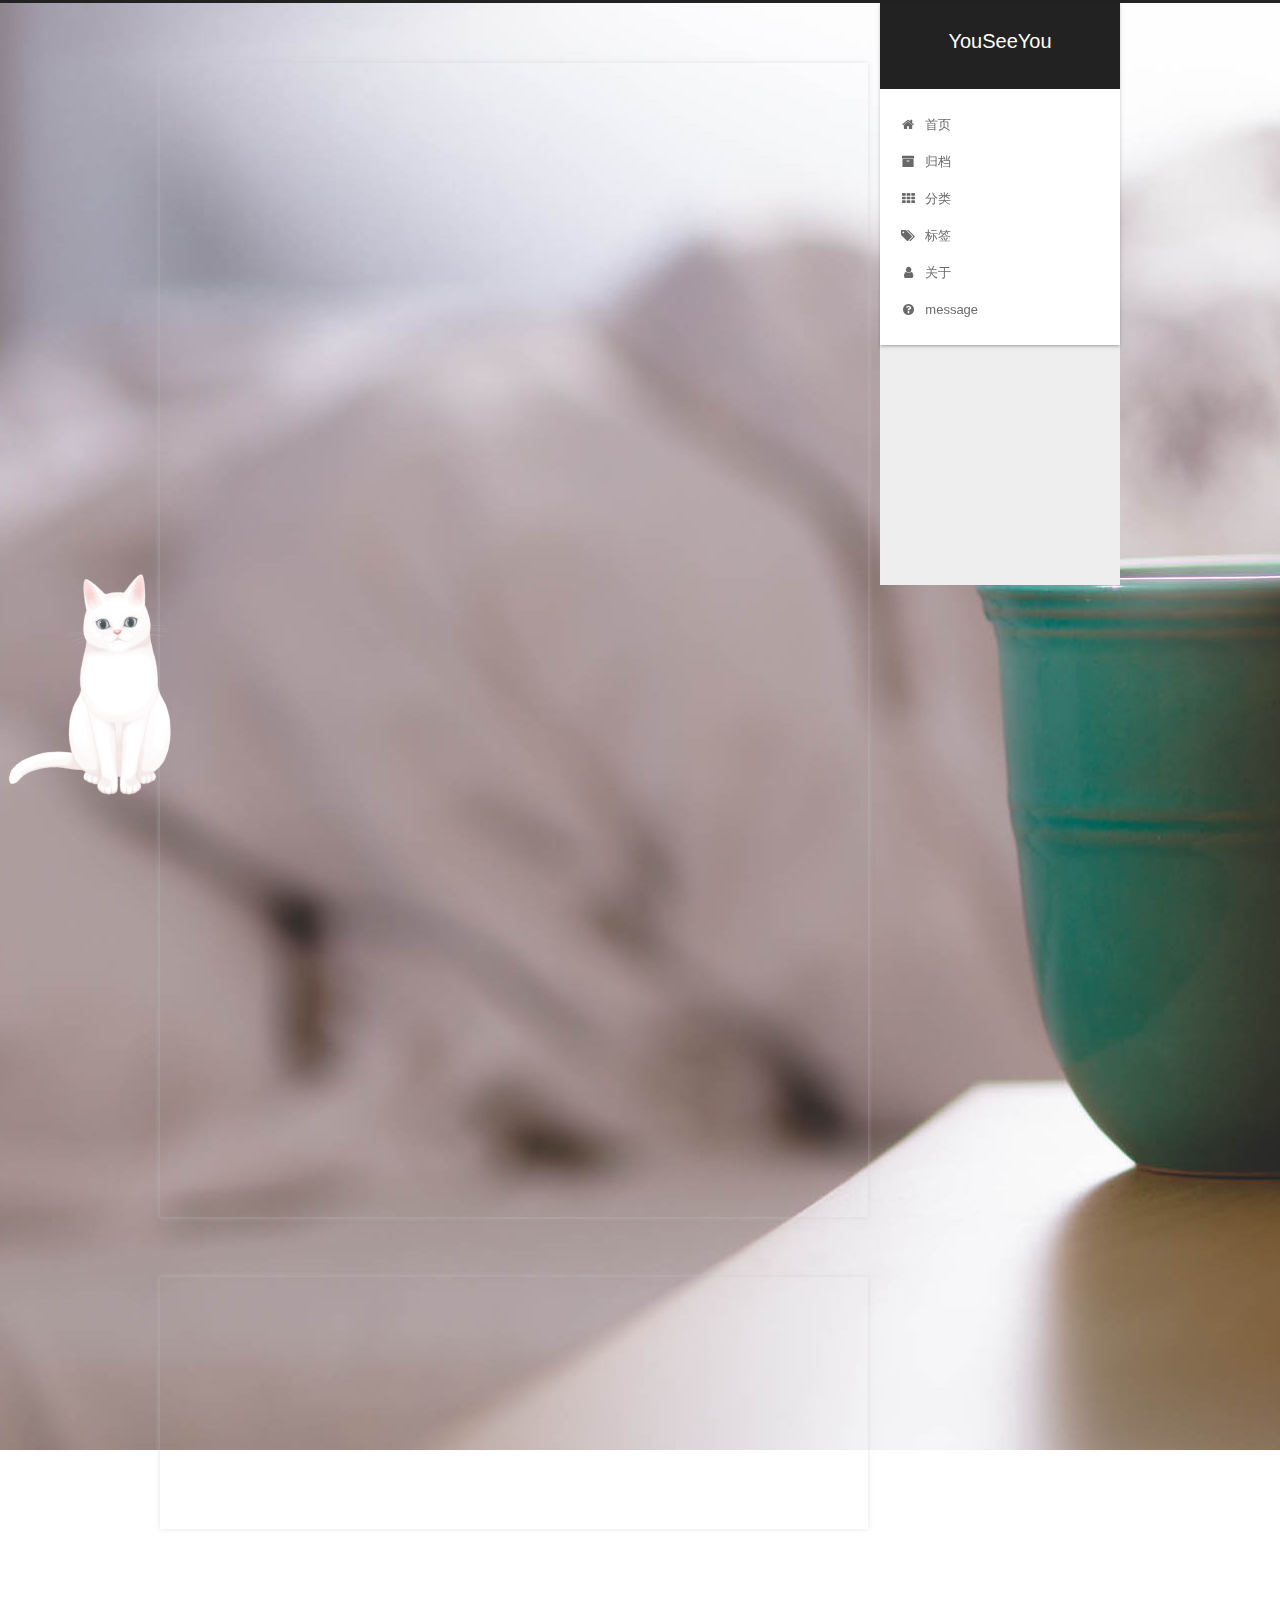
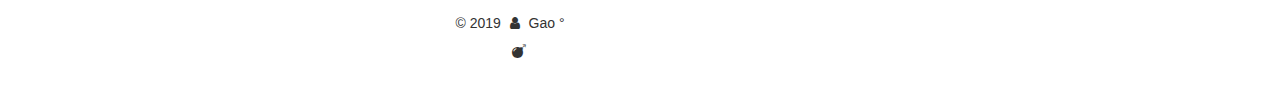
==== commit 528b02bd: "Site updated: 2019-09-20 18:04:45" ====
--- a/index.html
+++ b/index.html
@@ -895,5 +895,5 @@
 
   
 
-<script src="/live2dw/lib/L2Dwidget.min.js?094cbace49a39548bed64abff5988b05"></script><script>L2Dwidget.init({"pluginRootPath":"live2dw/","pluginJsPath":"lib/","pluginModelPath":"assets/","model":{"jsonPath":"/live2dw/assets/tororo.model.json"},"display":{"position":"left","width":120,"height":240},"mobile":{"show":false},"react":{"opacityDefault":1,"opacityOnHover":1},"log":false,"tagMode":false});</script></body>
+<script src="/live2dw/lib/L2Dwidget.min.js?094cbace49a39548bed64abff5988b05"></script><script>L2Dwidget.init({"pluginRootPath":"live2dw/","pluginJsPath":"lib/","pluginModelPath":"assets/","model":{"jsonPath":"/live2dw/assets/tororo.model.json"},"display":{"position":"left","width":240,"height":480},"mobile":{"show":false},"react":{"opacityDefault":1,"opacityOnHover":1},"log":false,"tagMode":false});</script></body>
 </html>
